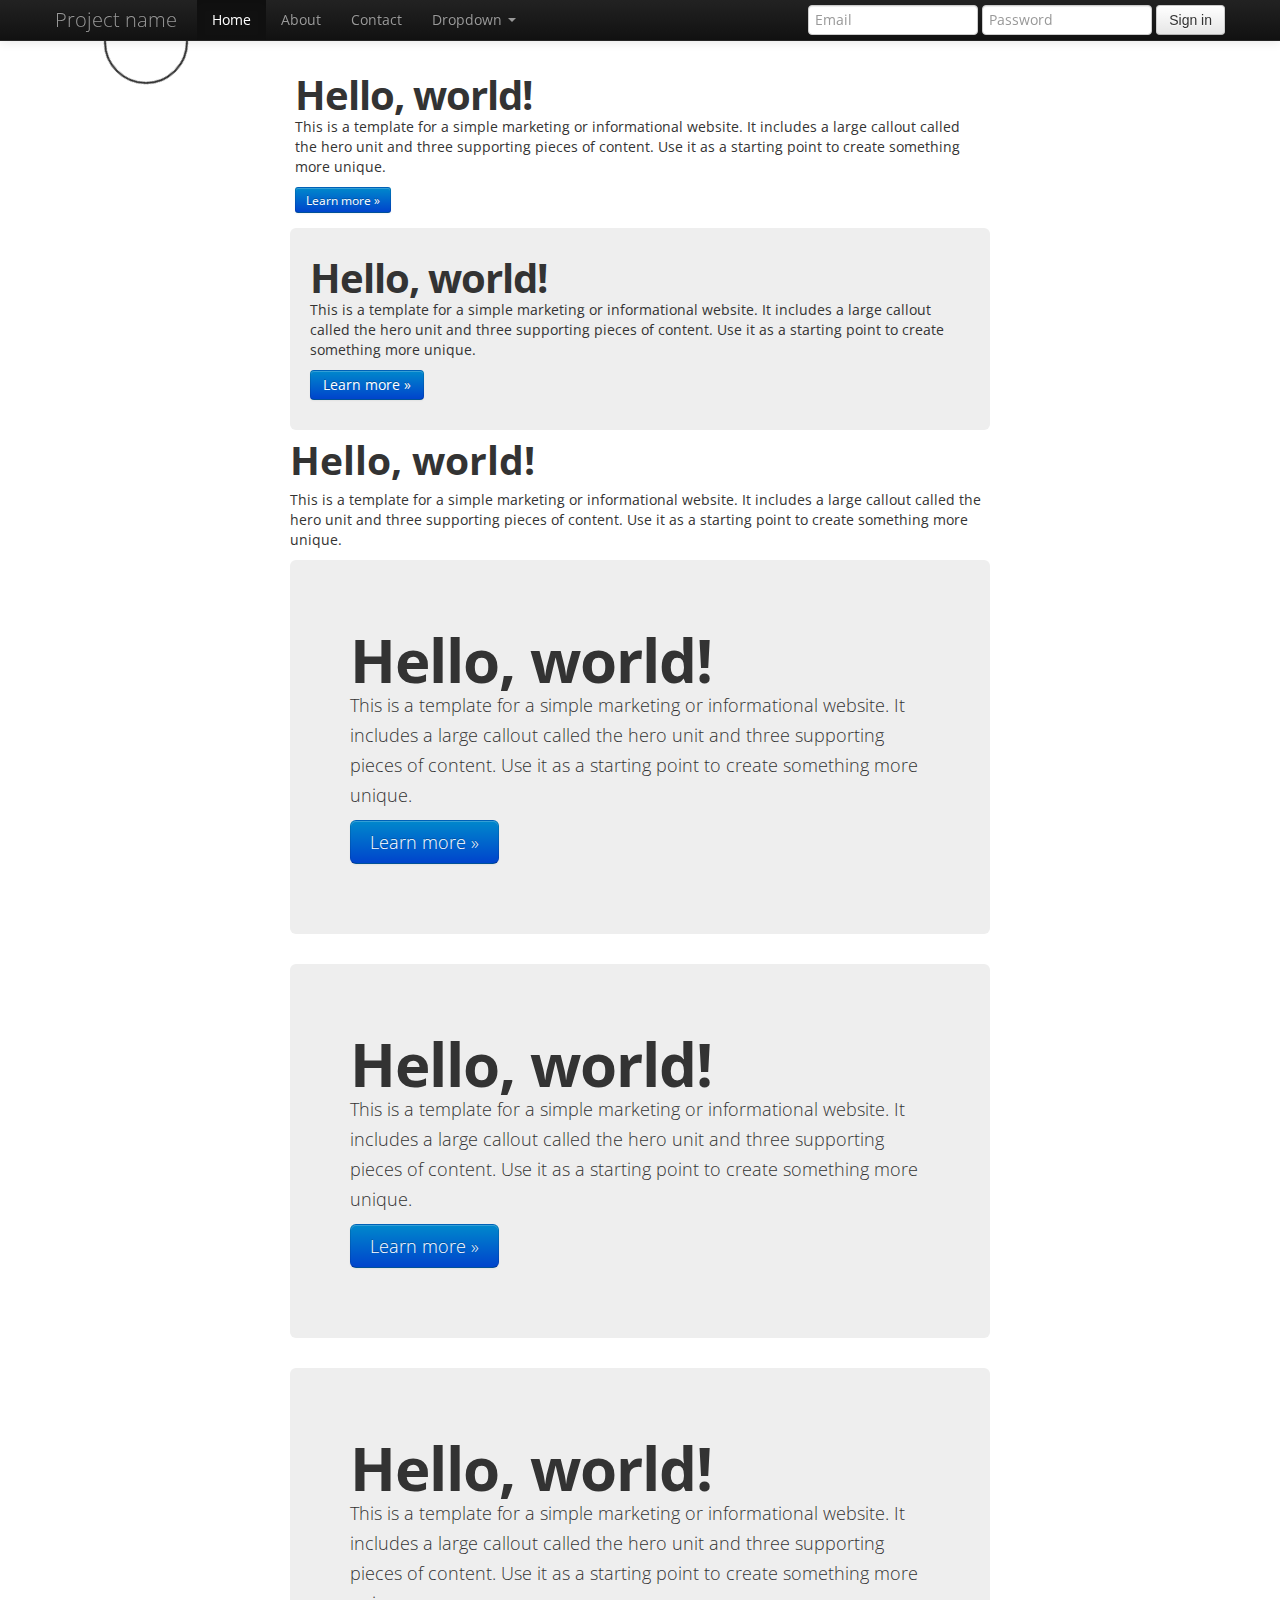
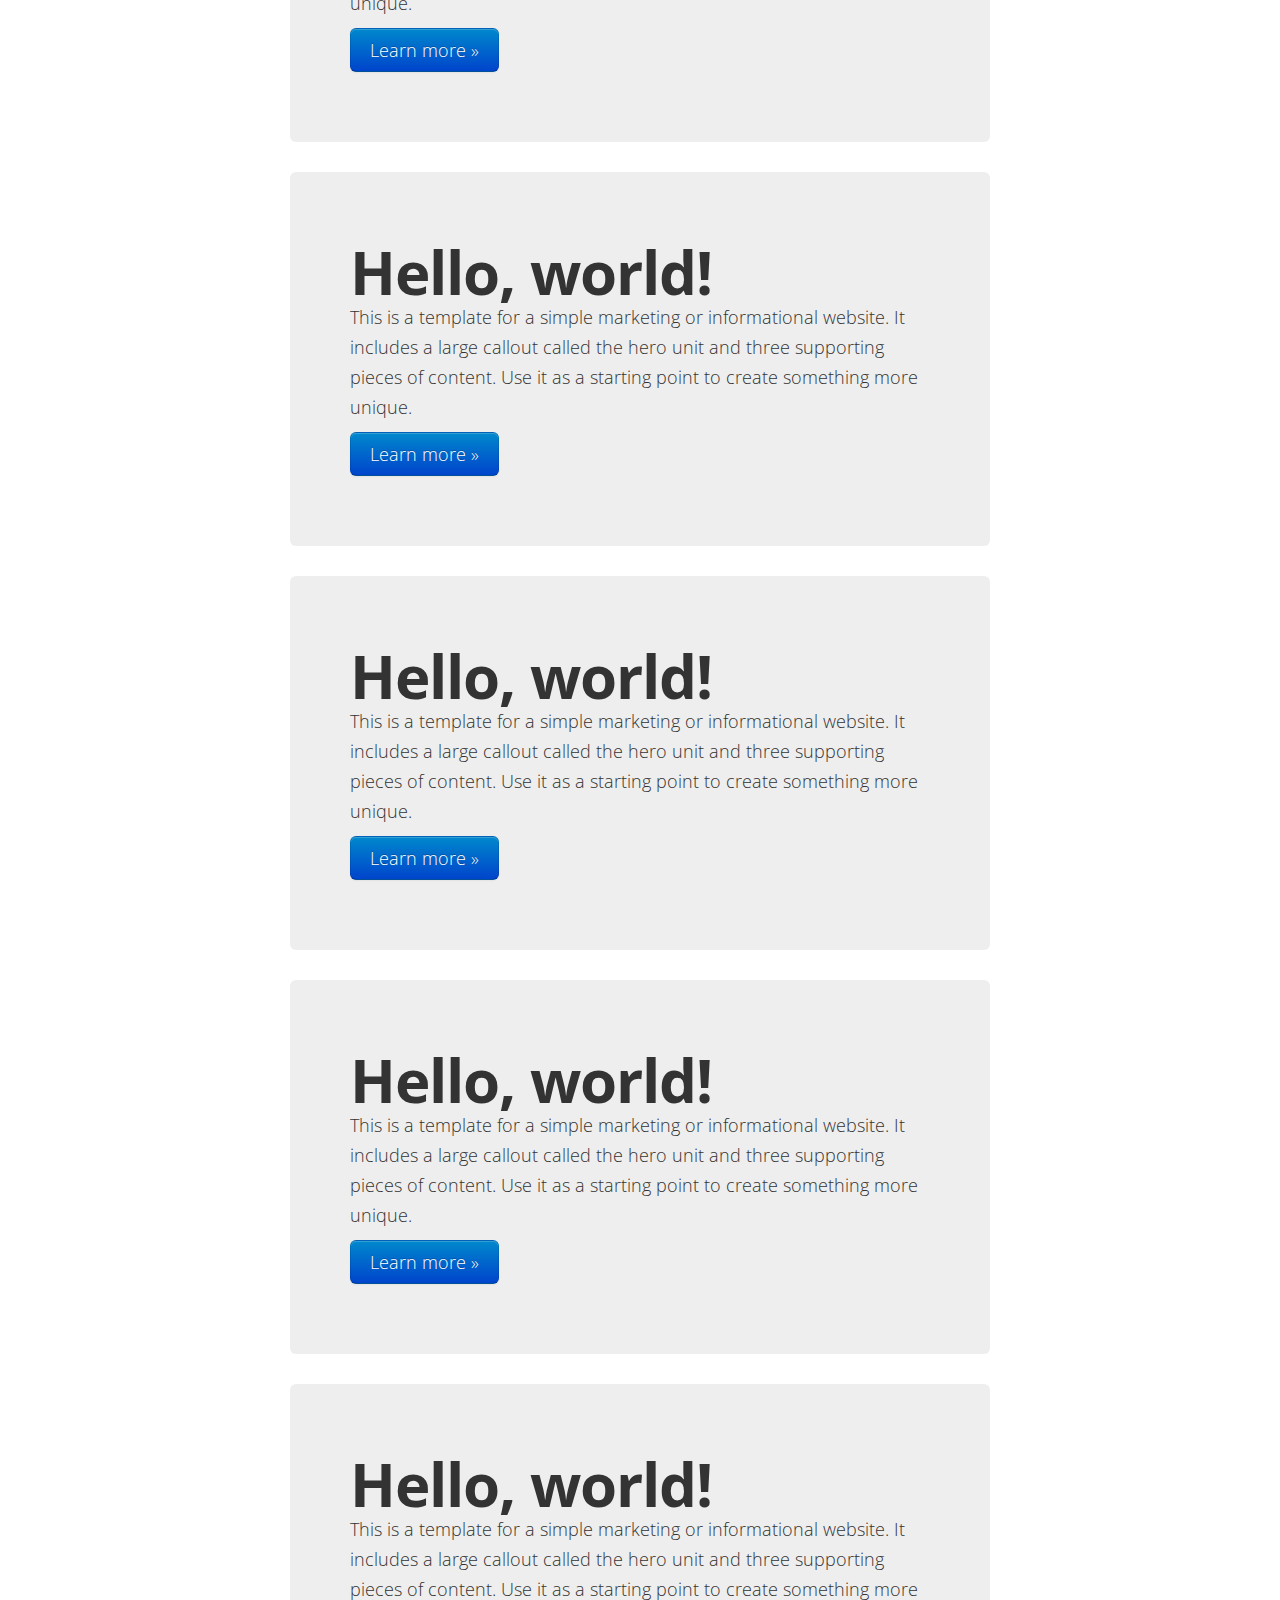
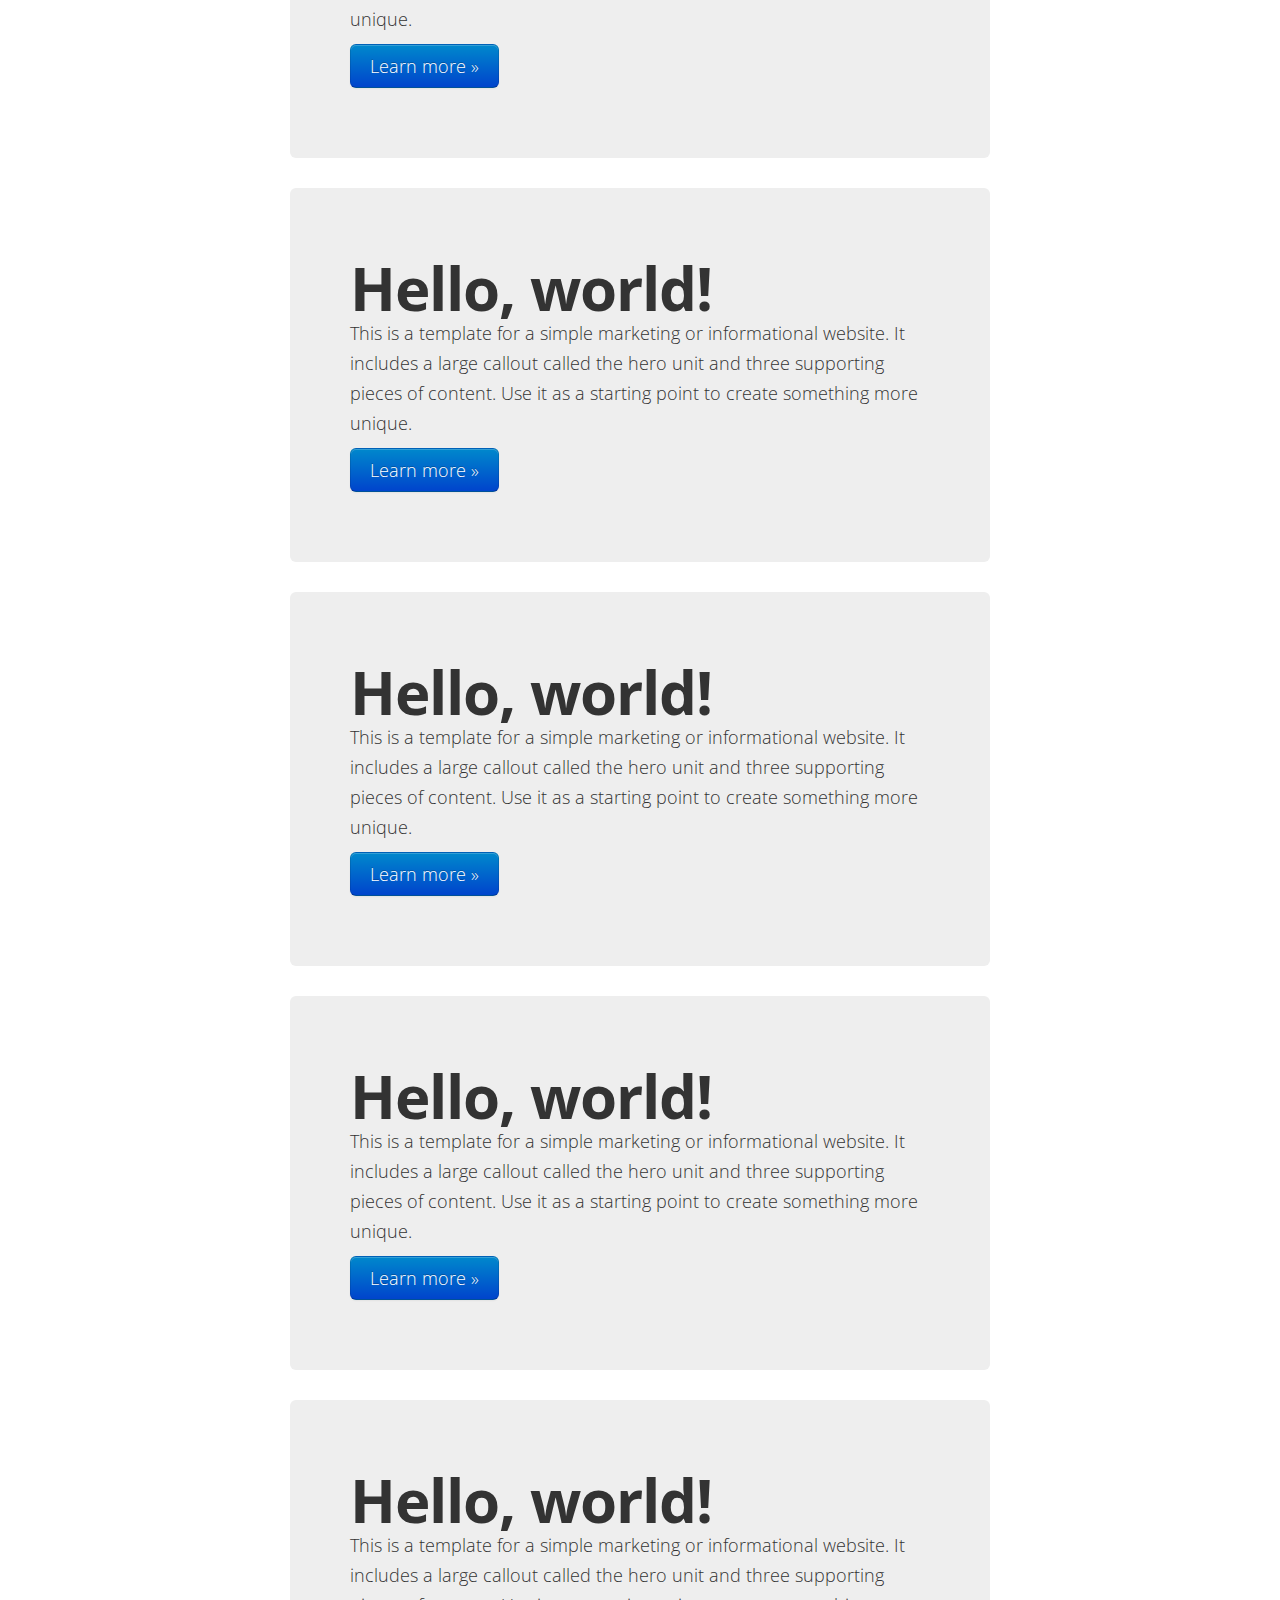
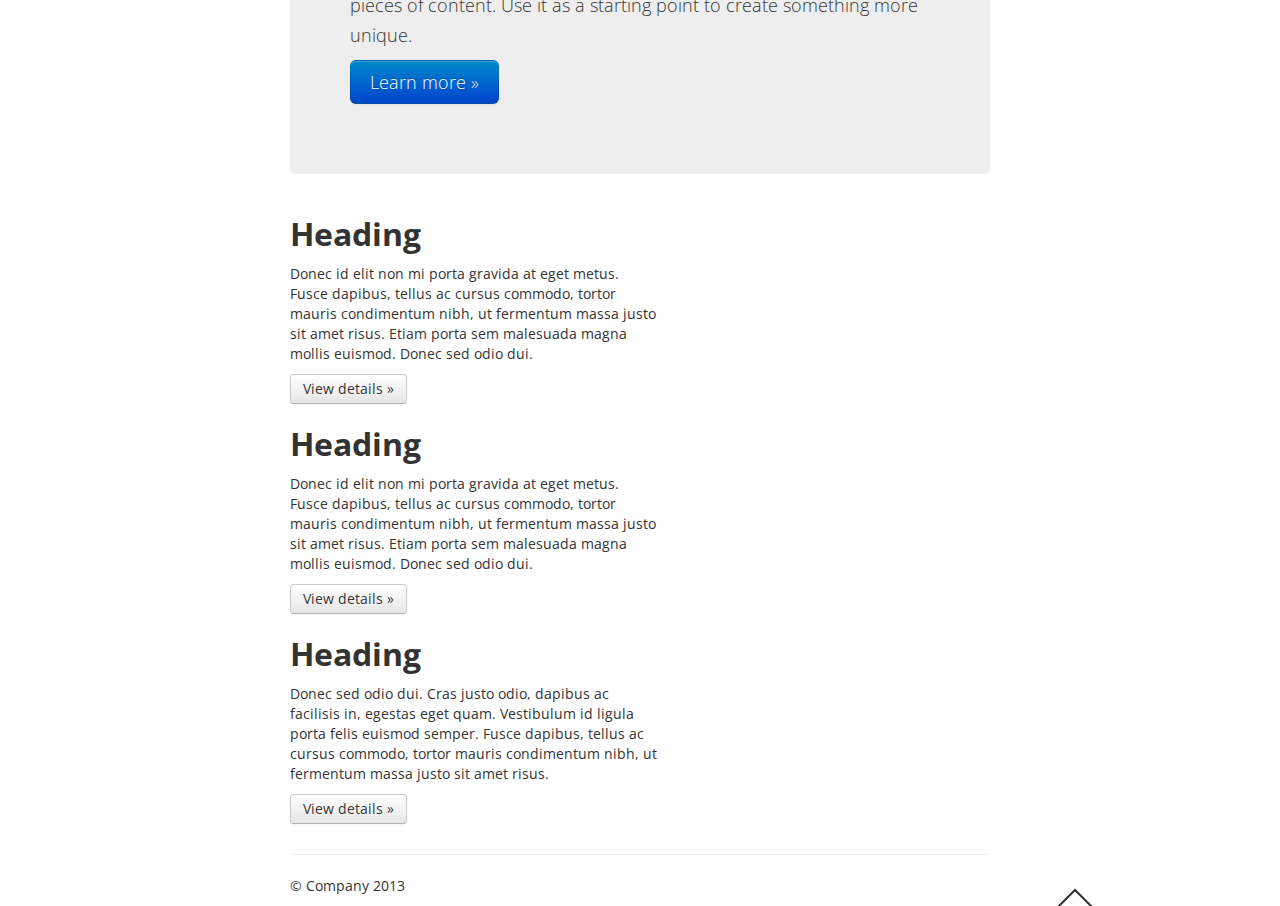
==== index.html @ e36809e6 "Neuer Style" ====
<!DOCTYPE html>
<html lang="de">
  <head>
    <meta charset="utf-8">
    <title>Bootstrap, from Twitter</title>
    <meta name="viewport" content="width=device-width, initial-scale=1.0">
    <meta name="description" content="">
    <meta name="author" content="">

    <!-- Le styles -->
    <link href="css/bootstrap.css" rel="stylesheet">
    <style type="text/css">
      body {
        padding-top: 60px;
        padding-bottom: 40px;
      }
    </style>
    <link href="css/bootstrap-responsive.css" rel="stylesheet">
    <link href="css/style.css" rel="stylesheet">

    <!-- HTML5 shim, for IE6-8 support of HTML5 elements -->
    <!--[if lt IE 9]>
      <script src="js/html5shiv.js"></script>
    <![endif]-->

    <!-- Fav and touch icons -->
    <link rel="apple-touch-icon-precomposed" sizes="144x144" href="ico/apple-touch-icon-144-precomposed.png">
    <link rel="apple-touch-icon-precomposed" sizes="114x114" href="ico/apple-touch-icon-114-precomposed.png">
    <link rel="apple-touch-icon-precomposed" sizes="72x72" href="ico/apple-touch-icon-72-precomposed.png">
    <link rel="apple-touch-icon-precomposed" href="ico/apple-touch-icon-57-precomposed.png">
    <link rel="shortcut icon" href="ico/favicon.png">
  </head>

  <body>

    <div class="navbar navbar-inverse navbar-fixed-top">
      <div class="navbar-inner">
        <div class="container">
          <button type="button" class="btn btn-navbar" data-toggle="collapse" data-target=".nav-collapse">
            <span class="icon-bar"></span>
            <span class="icon-bar"></span>
            <span class="icon-bar"></span>
          </button>
          <a class="brand" href="#">Project name</a>
          <div class="nav-collapse collapse">
            <ul class="nav">
              <li class="active"><a href="#">Home</a></li>
              <li><a href="#about">About</a></li>
              <li><a href="#contact">Contact</a></li>
              <li class="dropdown">
                <a href="#" class="dropdown-toggle" data-toggle="dropdown">Dropdown <b class="caret"></b></a>
                <ul class="dropdown-menu">
                  <li><a href="#">Action</a></li>
                  <li><a href="#">Another action</a></li>
                  <li><a href="#">Something else here</a></li>
                  <li class="divider"></li>
                  <li class="nav-header">Nav header</li>
                  <li><a href="#">Separated link</a></li>
                  <li><a href="#">One more separated link</a></li>
                </ul>
              </li>
            </ul>
            <form class="navbar-form pull-right">
              <input class="span2" type="text" placeholder="Email">
              <input class="span2" type="password" placeholder="Password">
              <button type="submit" class="btn">Sign in</button>
            </form>
          </div><!--/.nav-collapse -->
        </div>
      </div>
    </div>

    <div class="container" id="container">

      <!-- Main hero unit for a primary marketing message or call to action -->
      <div class="protago-main1">
        <h1>Hello, world!</h1>
        <p>This is a template for a simple marketing or informational website. It includes a large callout called the hero unit and three supporting pieces of content. Use it as a starting point to create something more unique.</p>
        <p><a href="#" class="btn btn-primary btn-small">Learn more &raquo;</a></p>
      </div>
      <div class="protago-main2">
        <h1>Hello, world!</h1>
        <p>This is a template for a simple marketing or informational website. It includes a large callout called the hero unit and three supporting pieces of content. Use it as a starting point to create something more unique.</p>
        <p><a href="#" class="btn btn-primary btn-smalöl">Learn more &raquo;</a></p>
      </div>
      <div class="protago-main3">
        <h1>Hello, world!</h1>
        <p>This is a template for a simple marketing or informational website. It includes a large callout called the hero unit and three supporting pieces of content. Use it as a starting point to create something more unique.</p>
      </div>
      <div class="hero-unit">
        <h1>Hello, world!</h1>
        <p>This is a template for a simple marketing or informational website. It includes a large callout called the hero unit and three supporting pieces of content. Use it as a starting point to create something more unique.</p>
        <p><a href="#" class="btn btn-primary btn-large">Learn more &raquo;</a></p>
      </div>
      <div class="hero-unit">
        <h1>Hello, world!</h1>
        <p>This is a template for a simple marketing or informational website. It includes a large callout called the hero unit and three supporting pieces of content. Use it as a starting point to create something more unique.</p>
        <p><a href="#" class="btn btn-primary btn-large">Learn more &raquo;</a></p>
      </div>
      <div class="hero-unit">
        <h1>Hello, world!</h1>
        <p>This is a template for a simple marketing or informational website. It includes a large callout called the hero unit and three supporting pieces of content. Use it as a starting point to create something more unique.</p>
        <p><a href="#" class="btn btn-primary btn-large">Learn more &raquo;</a></p>
      </div>
      <div class="hero-unit">
        <h1>Hello, world!</h1>
        <p>This is a template for a simple marketing or informational website. It includes a large callout called the hero unit and three supporting pieces of content. Use it as a starting point to create something more unique.</p>
        <p><a href="#" class="btn btn-primary btn-large">Learn more &raquo;</a></p>
      </div>
      <div class="hero-unit">
        <h1>Hello, world!</h1>
        <p>This is a template for a simple marketing or informational website. It includes a large callout called the hero unit and three supporting pieces of content. Use it as a starting point to create something more unique.</p>
        <p><a href="#" class="btn btn-primary btn-large">Learn more &raquo;</a></p>
      </div>
      <div class="hero-unit">
        <h1>Hello, world!</h1>
        <p>This is a template for a simple marketing or informational website. It includes a large callout called the hero unit and three supporting pieces of content. Use it as a starting point to create something more unique.</p>
        <p><a href="#" class="btn btn-primary btn-large">Learn more &raquo;</a></p>
      </div>
      <div class="hero-unit">
        <h1>Hello, world!</h1>
        <p>This is a template for a simple marketing or informational website. It includes a large callout called the hero unit and three supporting pieces of content. Use it as a starting point to create something more unique.</p>
        <p><a href="#" class="btn btn-primary btn-large">Learn more &raquo;</a></p>
      </div>
      <div class="hero-unit">
        <h1>Hello, world!</h1>
        <p>This is a template for a simple marketing or informational website. It includes a large callout called the hero unit and three supporting pieces of content. Use it as a starting point to create something more unique.</p>
        <p><a href="#" class="btn btn-primary btn-large">Learn more &raquo;</a></p>
      </div>
      <div class="hero-unit">
        <h1>Hello, world!</h1>
        <p>This is a template for a simple marketing or informational website. It includes a large callout called the hero unit and three supporting pieces of content. Use it as a starting point to create something more unique.</p>
        <p><a href="#" class="btn btn-primary btn-large">Learn more &raquo;</a></p>
      </div>
      <div class="hero-unit">
        <h1>Hello, world!</h1>
        <p>This is a template for a simple marketing or informational website. It includes a large callout called the hero unit and three supporting pieces of content. Use it as a starting point to create something more unique.</p>
        <p><a href="#" class="btn btn-primary btn-large">Learn more &raquo;</a></p>
      </div>
      <div class="hero-unit">
        <h1>Hello, world!</h1>
        <p>This is a template for a simple marketing or informational website. It includes a large callout called the hero unit and three supporting pieces of content. Use it as a starting point to create something more unique.</p>
        <p><a href="#" class="btn btn-primary btn-large">Learn more &raquo;</a></p>
      </div>

      <!-- Example row of columns -->
      <div class="row">
        <div class="span4">
          <h2>Heading</h2>
          <p>Donec id elit non mi porta gravida at eget metus. Fusce dapibus, tellus ac cursus commodo, tortor mauris condimentum nibh, ut fermentum massa justo sit amet risus. Etiam porta sem malesuada magna mollis euismod. Donec sed odio dui. </p>
          <p><a class="btn" href="#">View details &raquo;</a></p>
        </div>
        <div class="span4">
          <h2>Heading</h2>
          <p>Donec id elit non mi porta gravida at eget metus. Fusce dapibus, tellus ac cursus commodo, tortor mauris condimentum nibh, ut fermentum massa justo sit amet risus. Etiam porta sem malesuada magna mollis euismod. Donec sed odio dui. </p>
          <p><a class="btn" href="#">View details &raquo;</a></p>
       </div>
        <div class="span4">
          <h2>Heading</h2>
          <p>Donec sed odio dui. Cras justo odio, dapibus ac facilisis in, egestas eget quam. Vestibulum id ligula porta felis euismod semper. Fusce dapibus, tellus ac cursus commodo, tortor mauris condimentum nibh, ut fermentum massa justo sit amet risus.</p>
          <p><a class="btn" href="#">View details &raquo;</a></p>
        </div>
      </div>

      <hr>

      <footer>
        <p>&copy; Company 2013</p>
      </footer>

    </div> <!-- /container -->

    <!-- Le javascript
    ================================================== -->
    <!-- Placed at the end of the document so the pages load faster -->
    <script src="js/jquery.1.9.1.min.js"></script>
    <script src="js/bootstrap.js"></script>
    <script src="js/jquery.scrolling-paralex.js"></script>
    <script src="js/main.js"></script>
  </body>
</html>
---- css/style.css ----
@import url(http://fonts.googleapis.com/css?family=Open+Sans);

body, h1, h2, h3, h4, h5, h6, p, input, textarea {
	font-family: 'Open Sans', "Helvetica Neue", Helvetica, Arial, sans-serif !important;;
}

body {
	height:5000px

}

.container {
	width:700px;
}

.paralex {
/*	-moz-transform-origin: 50% 50%;
-ms-transform-origin: 50% 50%;
-o-transform-origin: 50% 50%;
-webkit-transform-origin: 50% 50%;
transform-origin: 50% 50%;
*/	background:transparent;
	border:2px solid #2d2d2d;

	border-radius: 100px;
	-webkit-border-radius: 100px;
	-moz-border-radius: 100px;
	border-top-right-radius: 0;
	-webkit-border-top-right-radius: 0;
	-moz-border-radius-topright: 0;

	transform: rotate(-45deg);
	-webkit-transform: rotate(-45deg);
	-moz-transform: rotate(-45deg);
	-o-transform: rotate(-45deg);
	-ms-transform: rotate(-45deg);
}

/**************
* Style 1
*************/
.protago-main1 {
	background-color: transparent;;
	padding:5px;
}

.protago-main1 h1 {
	color: inherit;
	font-size: 40px;
	letter-spacing: -1px;
	line-height: 1;
	margin-bottom: 2px;
}

/**************
* Style 2
*************/
.protago-main2 {
 	background-color: #EEEEEE;
    border-radius: 6px 6px 6px 6px;
    padding:20px;
    margin-bottom: 10px
}

.protago-main2 h1 {
	color: inherit;
	font-size: 40px;
	letter-spacing: -1px;
	line-height: 1;
	margin-bottom: 2px;
}
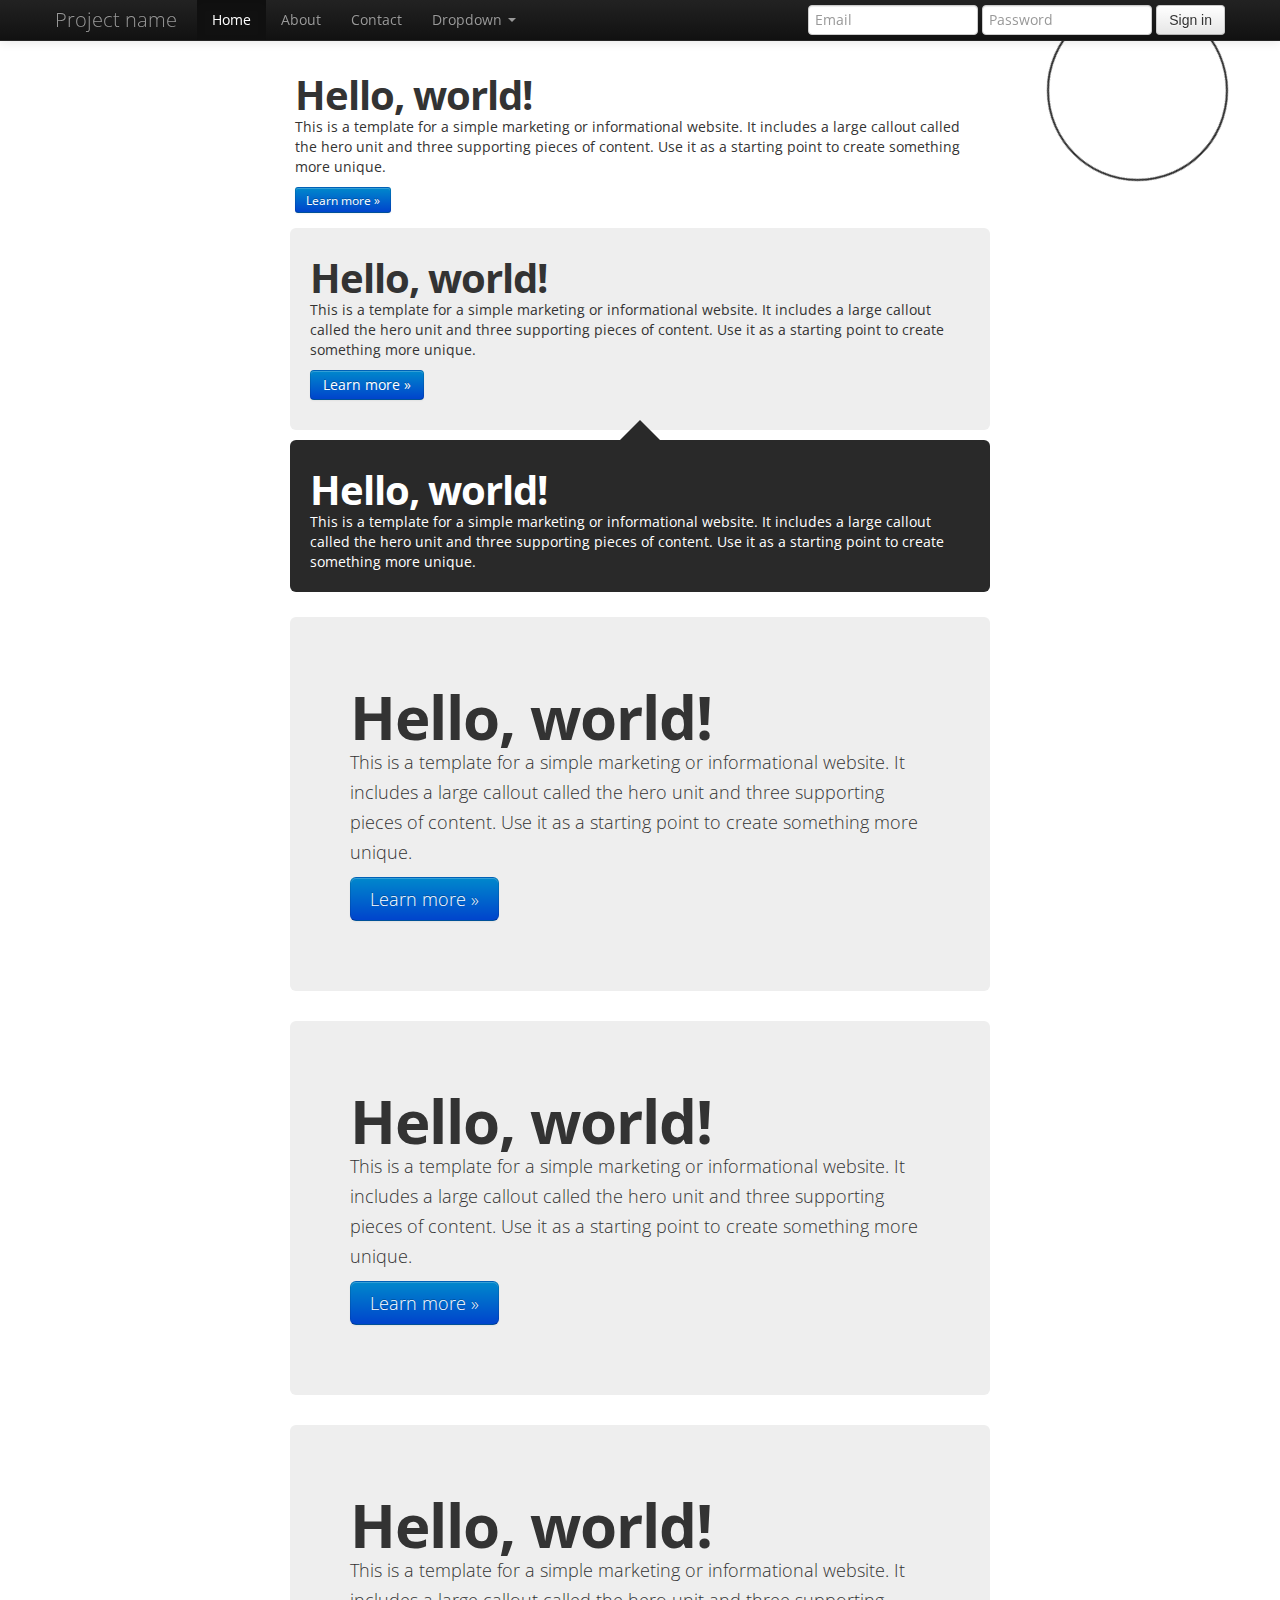
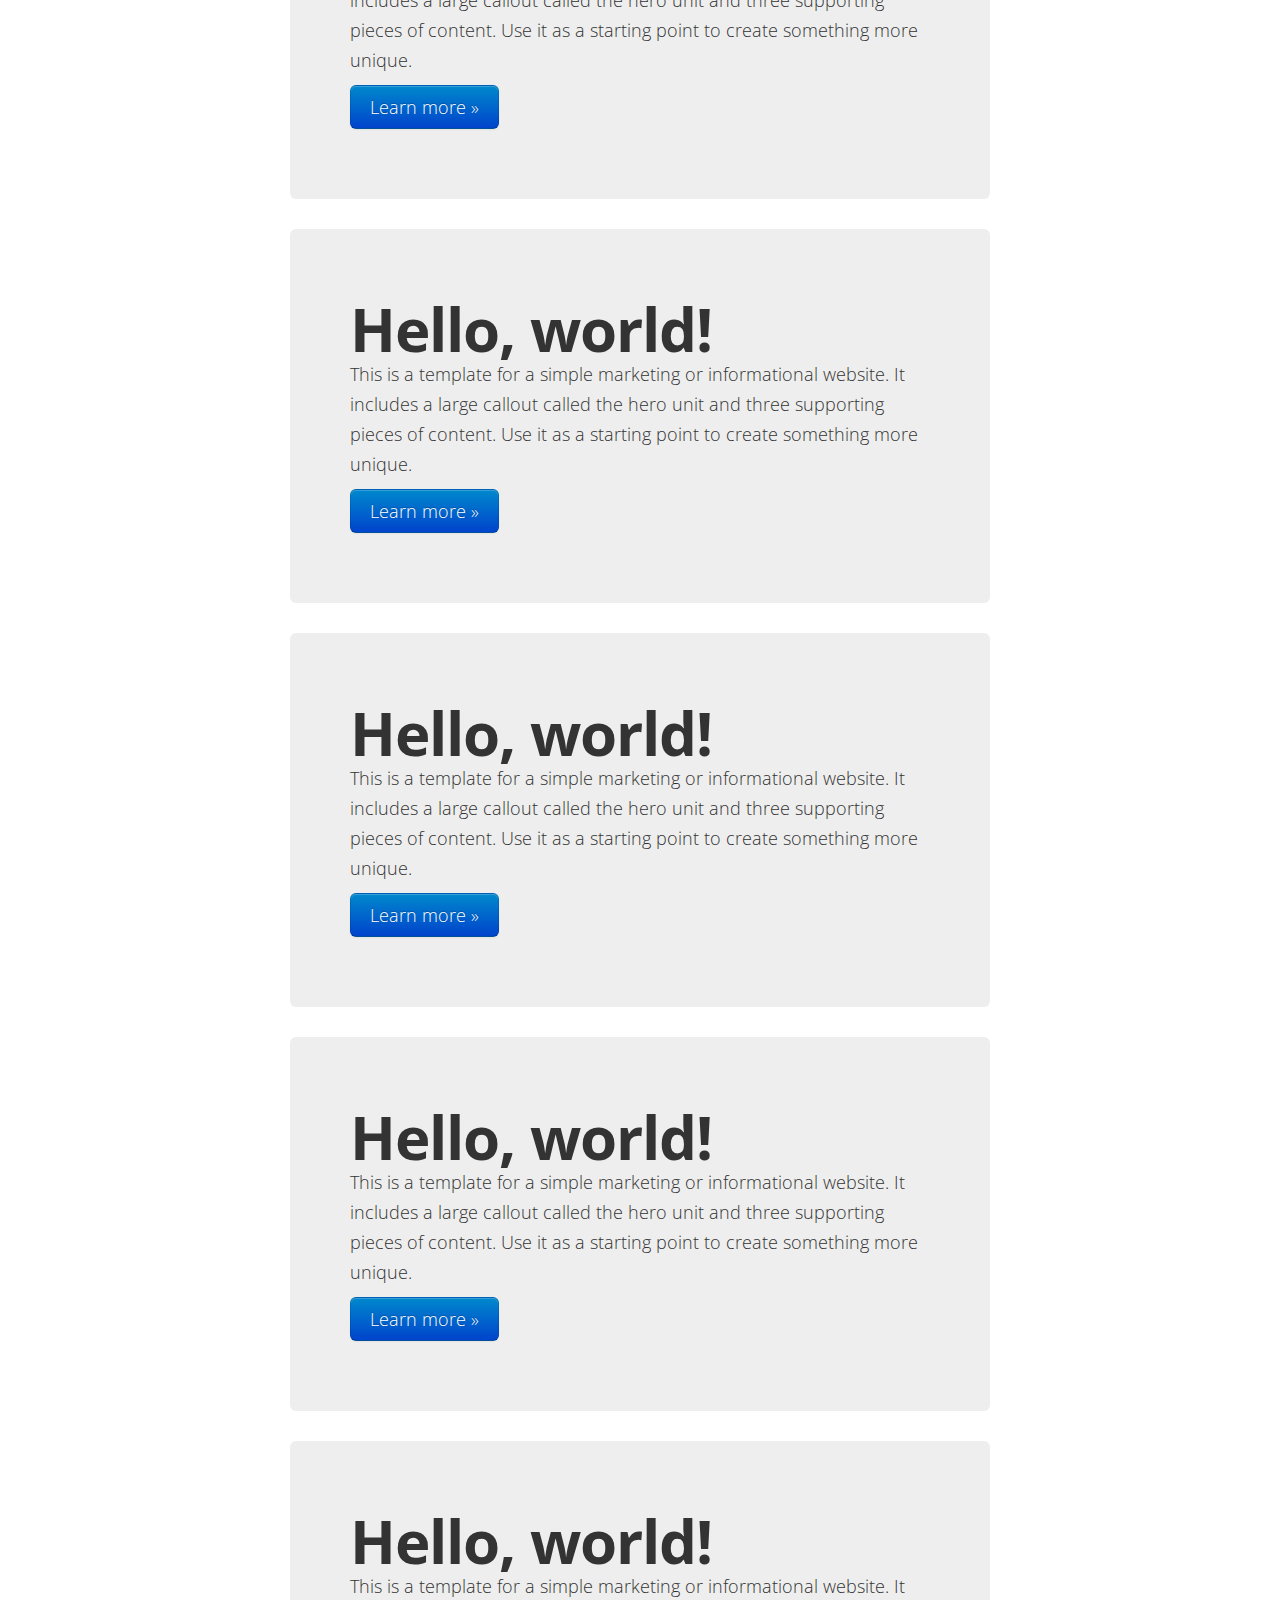
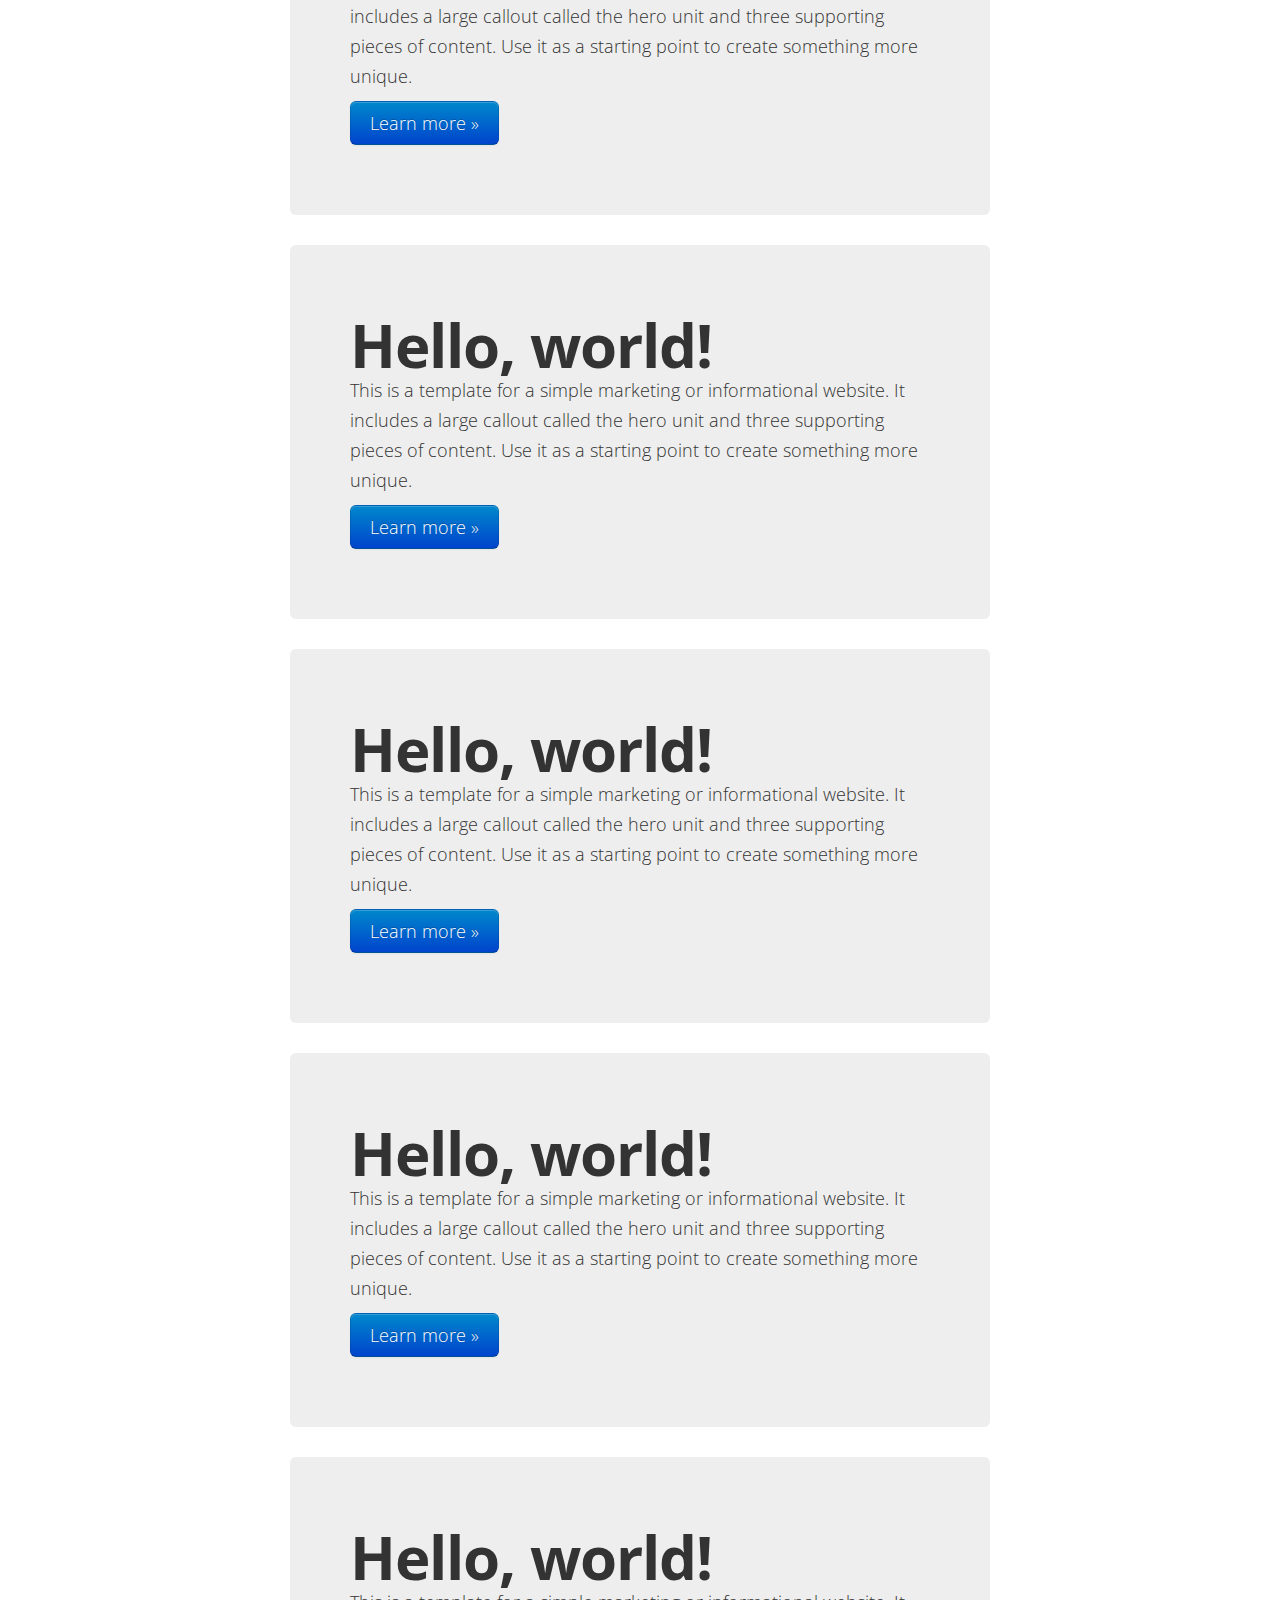
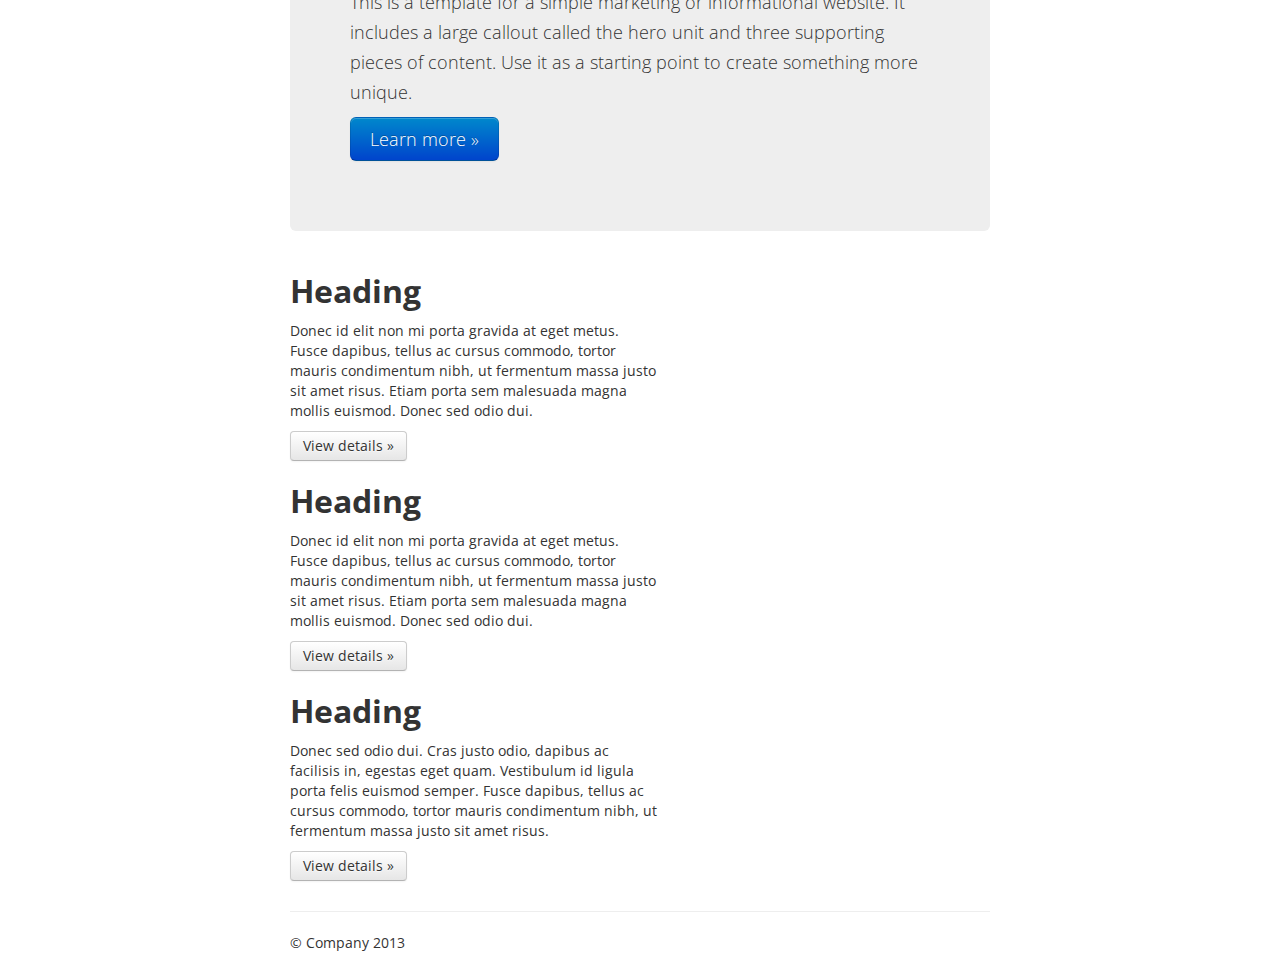
==== commit ab1b2a6d: "Merge branch 'master' of github.com:tobinski/protagonist" ====
--- a/index.html
+++ b/index.html
@@ -6,6 +6,7 @@
     <meta name="viewport" content="width=device-width, initial-scale=1.0">
     <meta name="description" content="">
     <meta name="author" content="">
+	
 
     <!-- Le styles -->
     <link href="css/bootstrap.css" rel="stylesheet">
--- a/css/style.css
+++ b/css/style.css
@@ -69,3 +69,48 @@
 	line-height: 1;
 	margin-bottom: 2px;
 }
+
+/**************
+* Style 3
+*************/
+.protago-main3 {
+    padding:20px;
+    padding-bottom:10px;
+    margin-bottom: 25px;
+    background: #292929;
+/*    background:radial-gradient(center,
+                            ellipse closest-side,
+                            yellow 0%,
+                            blue 25%,
+                            white 75%);
+
+    background-color:linear-gradiance #292929;
+
+*/ 	border-radius: 6px 6px 6px 6px;
+	position: relative;
+}
+
+.protago-main3:after
+{
+  content: '';
+  position: absolute;
+  width: 0;
+  height: 0;
+  border: 20px solid;
+  border-color:transparent;
+  border-bottom-color: #292929;
+  bottom: 100%;
+  left: 50%;
+  margin-left: -20px;
+}
+.protago-main3 {
+	color:#fff;
+}
+.protago-main3 h1 {
+	color: #fff;
+	font-size: 40px;
+	letter-spacing: -1px;
+	line-height: 1;
+	margin-bottom: 2px;
+}
+
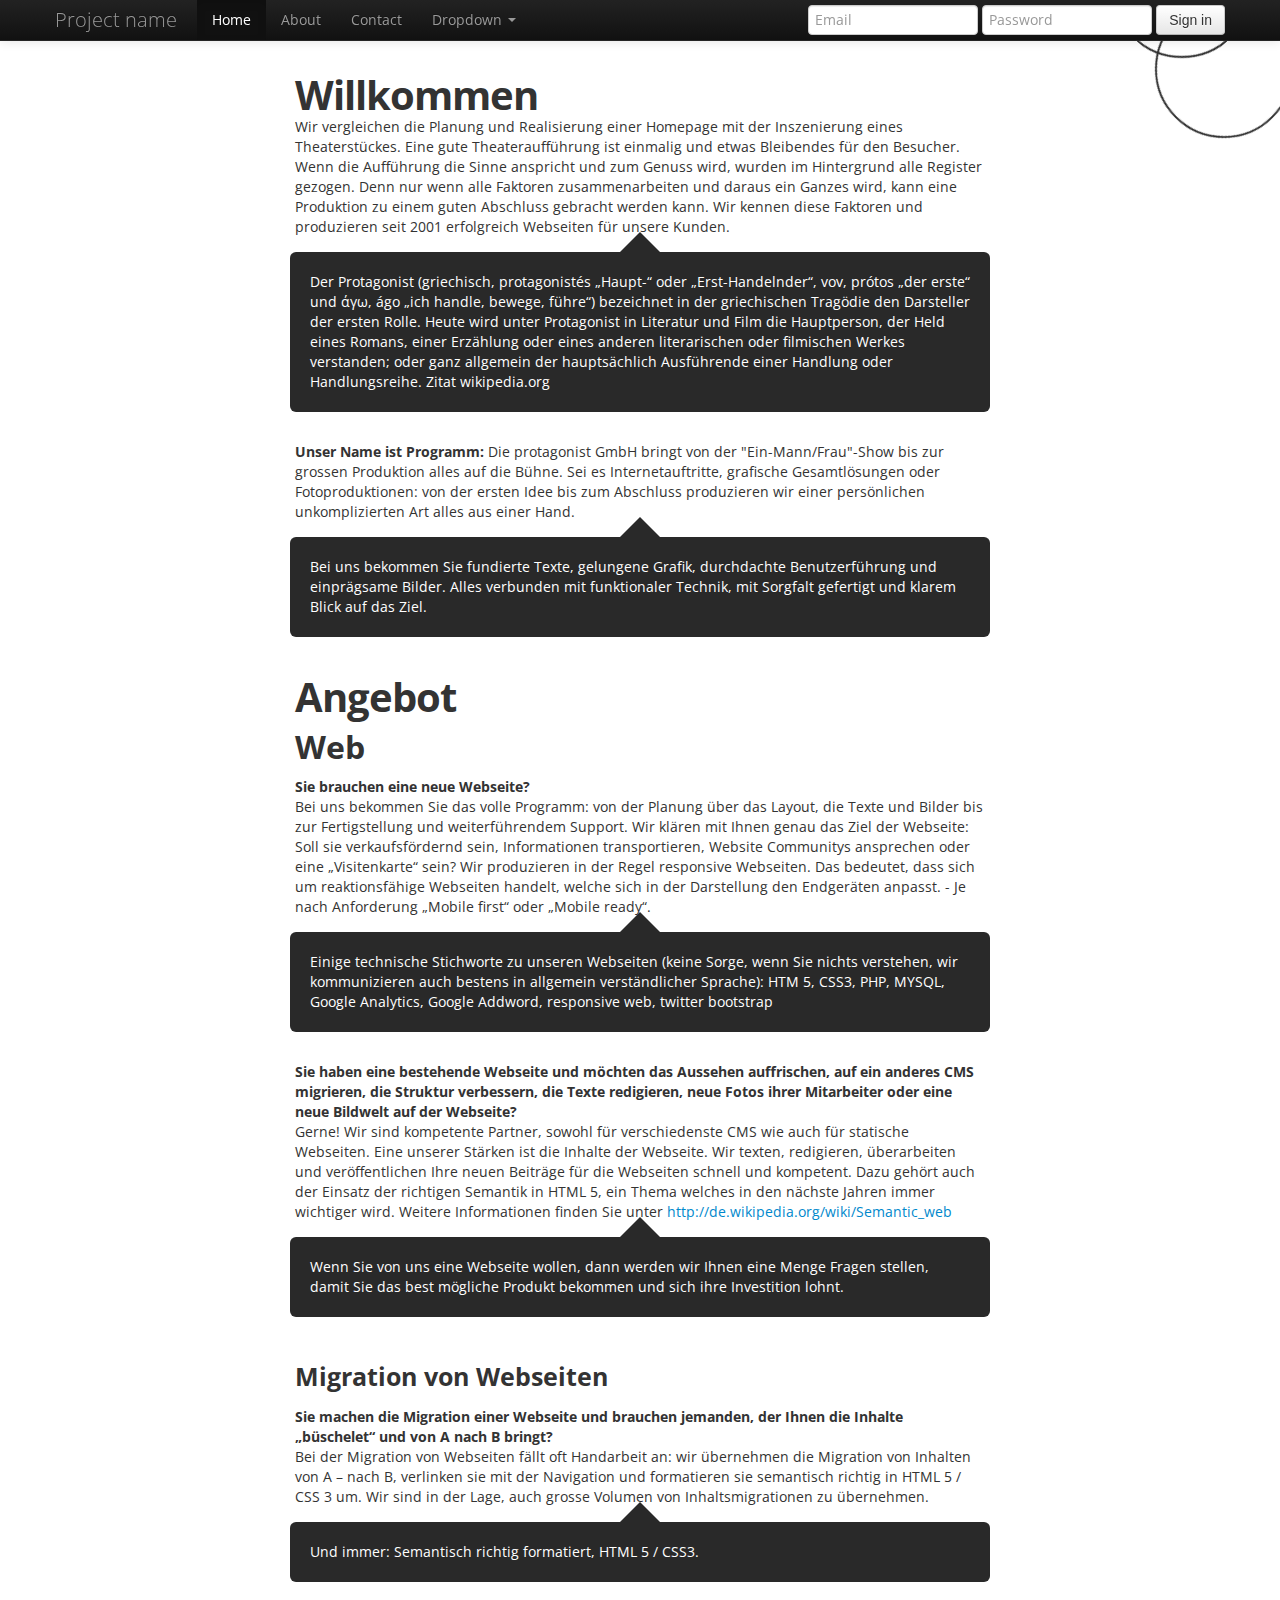
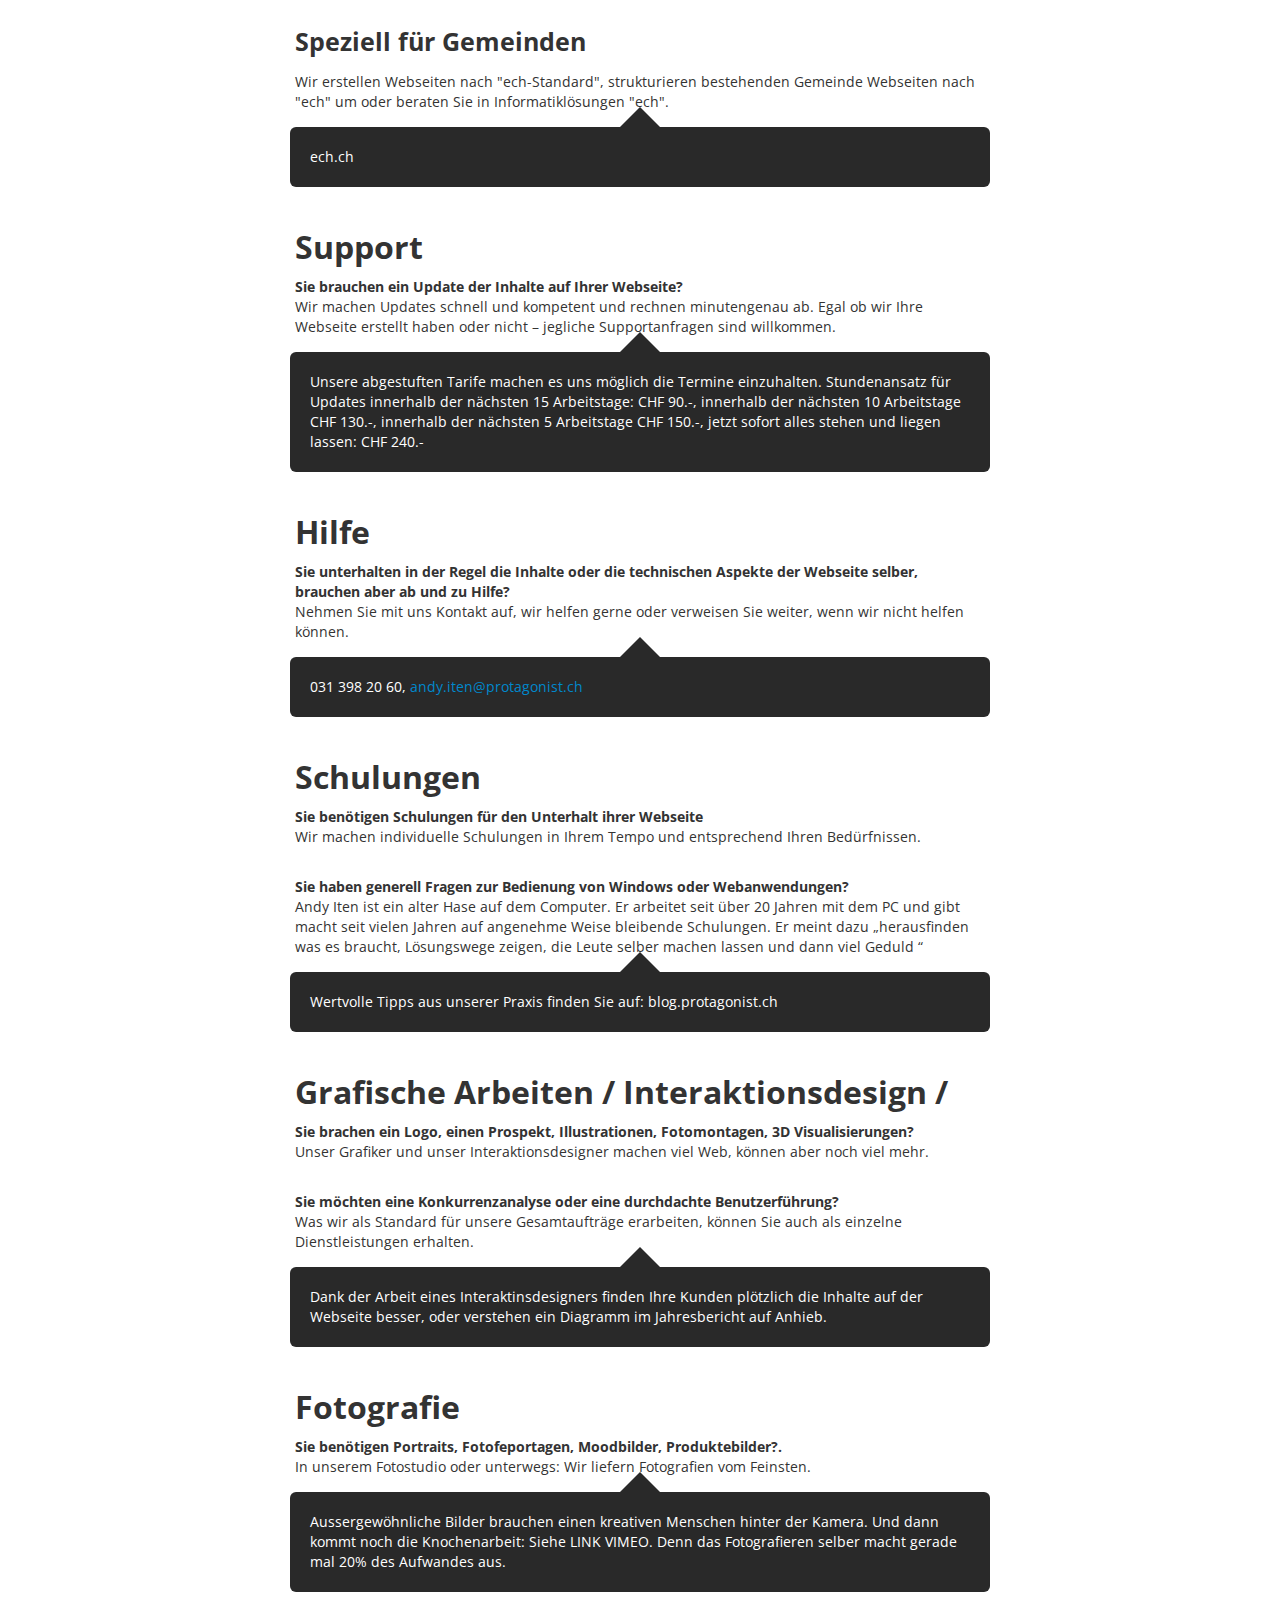
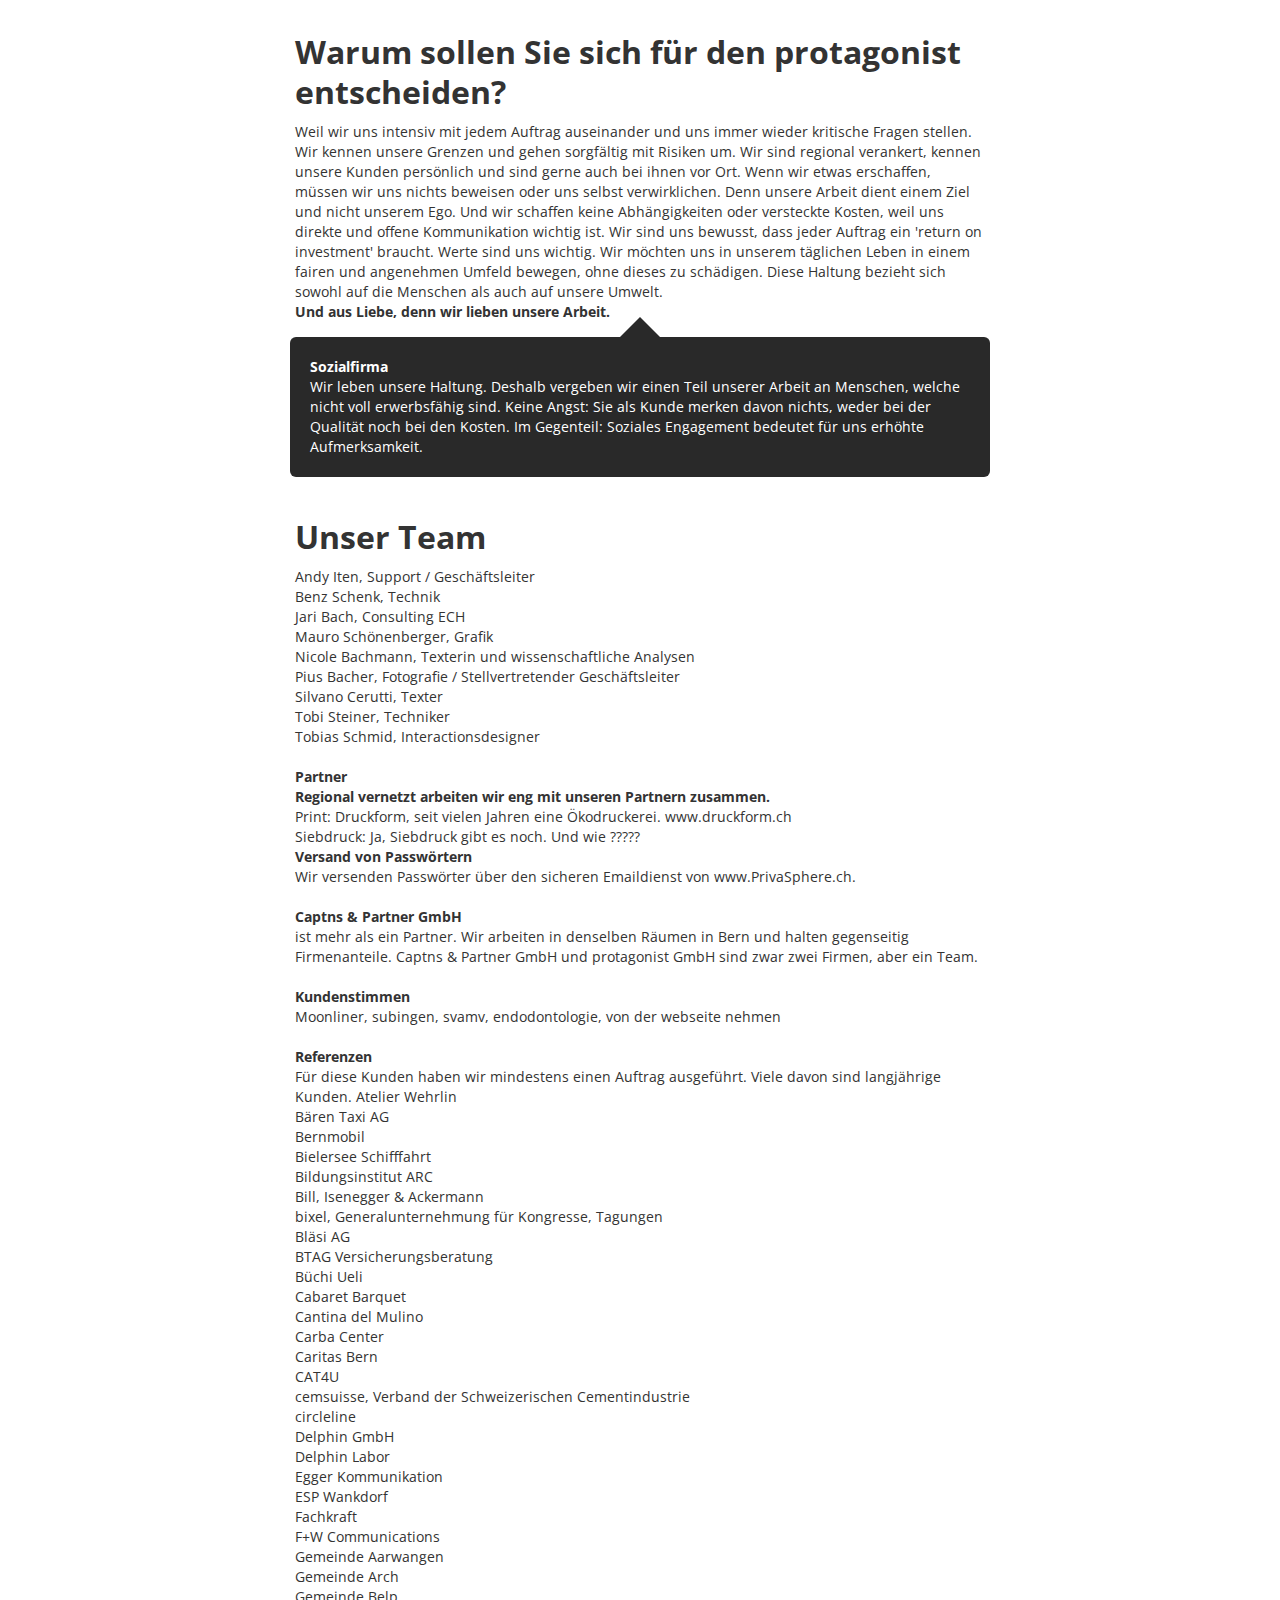
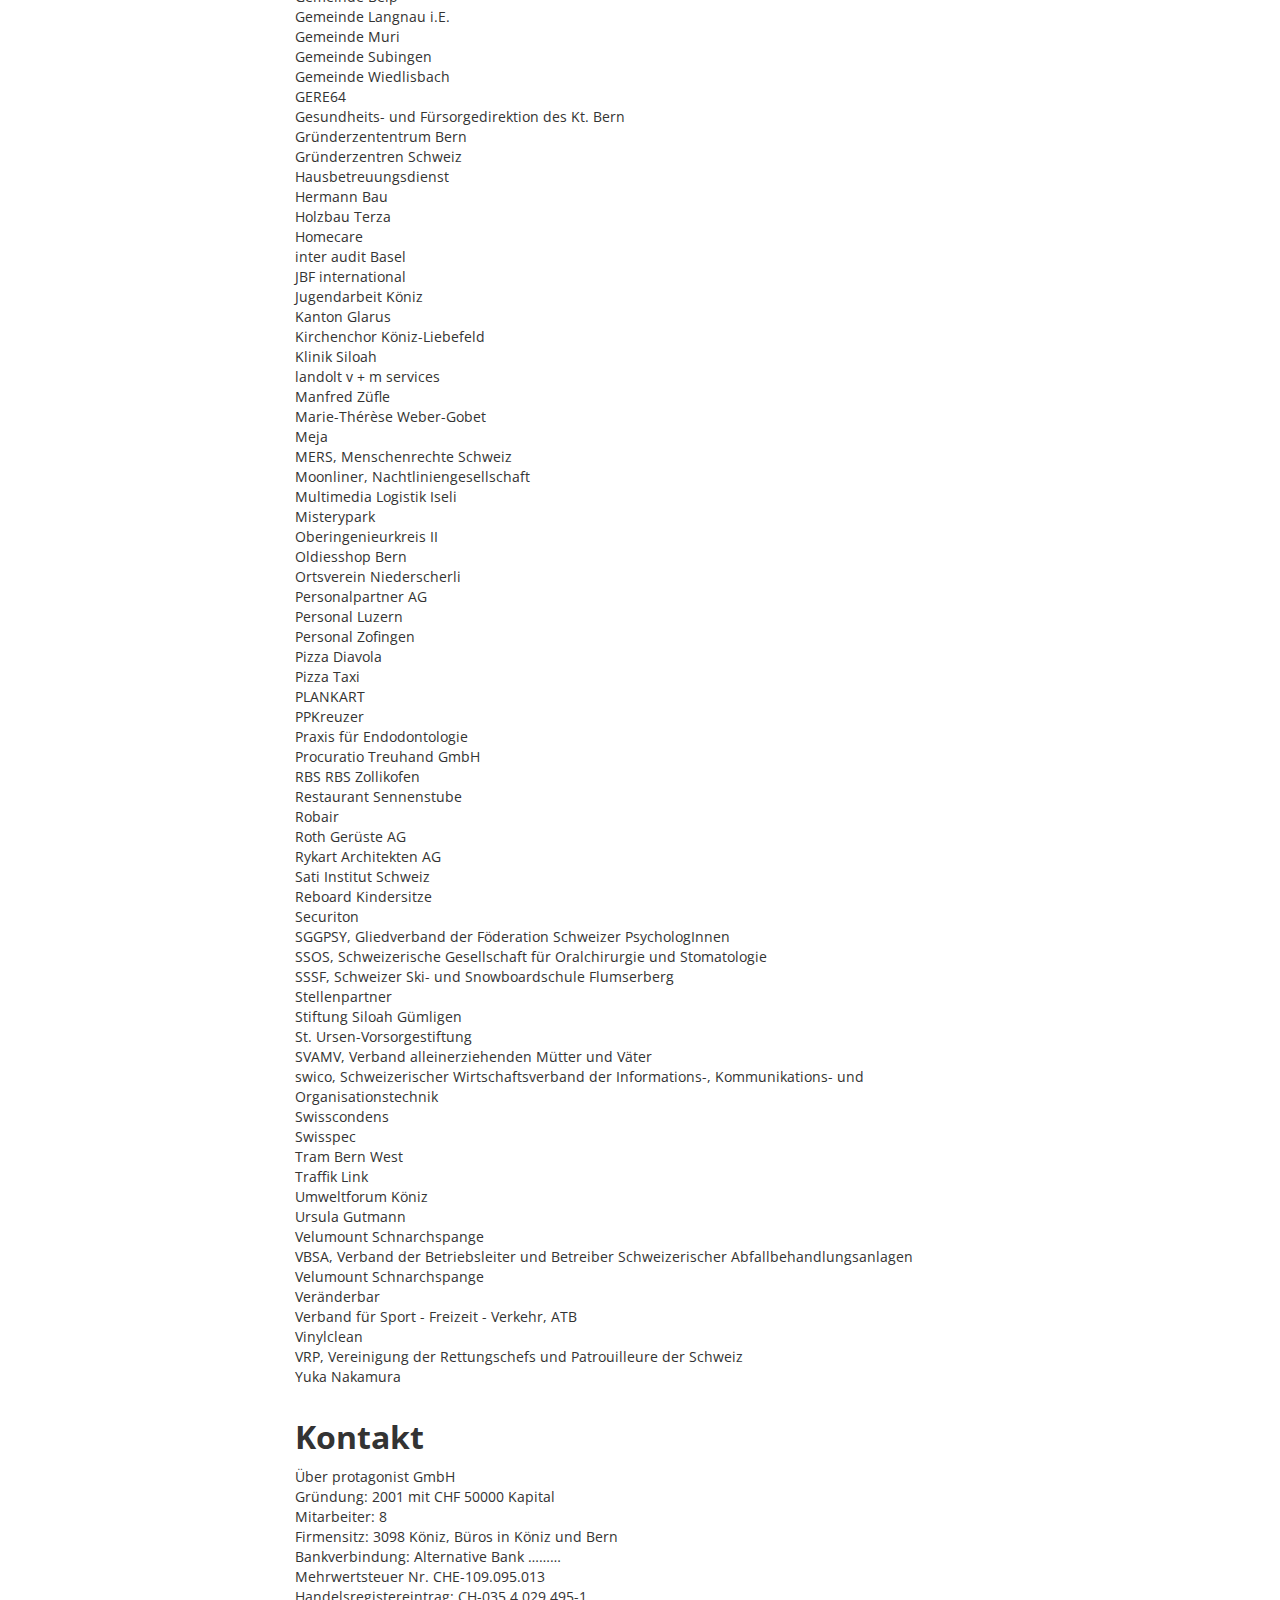
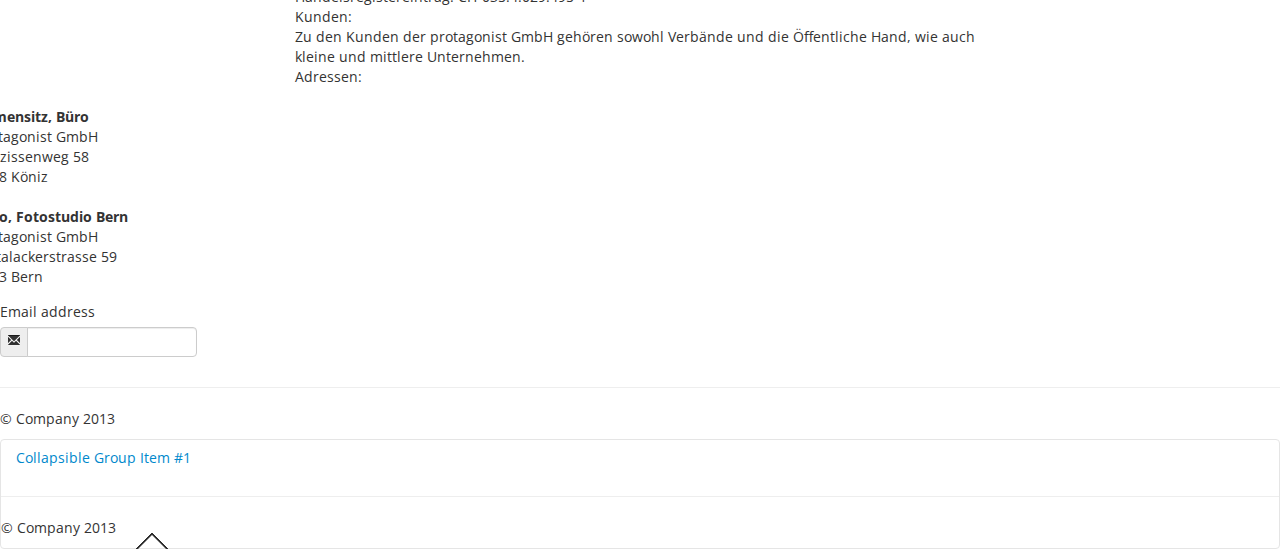
==== commit 7a191d18: "Texte hinzufügen" ====
--- a/index.html
+++ b/index.html
@@ -75,93 +75,337 @@
 
       <!-- Main hero unit for a primary marketing message or call to action -->
       <div class="protago-main1">
-        <h1>Hello, world!</h1>
-        <p>This is a template for a simple marketing or informational website. It includes a large callout called the hero unit and three supporting pieces of content. Use it as a starting point to create something more unique.</p>
-        <p><a href="#" class="btn btn-primary btn-small">Learn more &raquo;</a></p>
-      </div>
-      <div class="protago-main2">
-        <h1>Hello, world!</h1>
-        <p>This is a template for a simple marketing or informational website. It includes a large callout called the hero unit and three supporting pieces of content. Use it as a starting point to create something more unique.</p>
-        <p><a href="#" class="btn btn-primary btn-smalöl">Learn more &raquo;</a></p>
+        <h1>Willkommen</h1>
+        <p>Wir vergleichen die Planung und Realisierung einer Homepage mit der Inszenierung eines Theaterstückes. 
+			Eine gute Theateraufführung ist einmalig und etwas Bleibendes für den Besucher. Wenn die Aufführung die Sinne anspricht und zum Genuss wird, wurden im Hintergrund alle Register gezogen. Denn nur wenn alle Faktoren zusammenarbeiten und daraus ein Ganzes wird, kann eine Produktion zu einem guten Abschluss gebracht werden kann. Wir kennen diese Faktoren und produzieren seit 2001 erfolgreich Webseiten für unsere Kunden. 
+	</p>
+        
       </div>
       <div class="protago-main3">
-        <h1>Hello, world!</h1>
-        <p>This is a template for a simple marketing or informational website. It includes a large callout called the hero unit and three supporting pieces of content. Use it as a starting point to create something more unique.</p>
+                <p>Der Protagonist (griechisch, protagonistés „Haupt-“ oder „Erst-Handelnder“, vov, prótos „der erste“ und άγω, ágo „ich handle, bewege, führe“) bezeichnet in der griechischen Tragödie den Darsteller der ersten Rolle. 
+Heute wird unter Protagonist in Literatur und Film die Hauptperson, der Held eines Romans, einer Erzählung oder eines anderen literarischen oder filmischen Werkes verstanden; oder ganz allgemein der hauptsächlich Ausführende einer Handlung oder Handlungsreihe.
+Zitat wikipedia.org
+	</p>
+        
       </div>
-      <div class="hero-unit">
-        <h1>Hello, world!</h1>
-        <p>This is a template for a simple marketing or informational website. It includes a large callout called the hero unit and three supporting pieces of content. Use it as a starting point to create something more unique.</p>
-        <p><a href="#" class="btn btn-primary btn-large">Learn more &raquo;</a></p>
-      </div>
-      <div class="hero-unit">
-        <h1>Hello, world!</h1>
-        <p>This is a template for a simple marketing or informational website. It includes a large callout called the hero unit and three supporting pieces of content. Use it as a starting point to create something more unique.</p>
-        <p><a href="#" class="btn btn-primary btn-large">Learn more &raquo;</a></p>
-      </div>
-      <div class="hero-unit">
-        <h1>Hello, world!</h1>
-        <p>This is a template for a simple marketing or informational website. It includes a large callout called the hero unit and three supporting pieces of content. Use it as a starting point to create something more unique.</p>
-        <p><a href="#" class="btn btn-primary btn-large">Learn more &raquo;</a></p>
-      </div>
-      <div class="hero-unit">
-        <h1>Hello, world!</h1>
-        <p>This is a template for a simple marketing or informational website. It includes a large callout called the hero unit and three supporting pieces of content. Use it as a starting point to create something more unique.</p>
-        <p><a href="#" class="btn btn-primary btn-large">Learn more &raquo;</a></p>
-      </div>
-      <div class="hero-unit">
-        <h1>Hello, world!</h1>
-        <p>This is a template for a simple marketing or informational website. It includes a large callout called the hero unit and three supporting pieces of content. Use it as a starting point to create something more unique.</p>
-        <p><a href="#" class="btn btn-primary btn-large">Learn more &raquo;</a></p>
-      </div>
-      <div class="hero-unit">
-        <h1>Hello, world!</h1>
-        <p>This is a template for a simple marketing or informational website. It includes a large callout called the hero unit and three supporting pieces of content. Use it as a starting point to create something more unique.</p>
-        <p><a href="#" class="btn btn-primary btn-large">Learn more &raquo;</a></p>
-      </div>
-      <div class="hero-unit">
-        <h1>Hello, world!</h1>
-        <p>This is a template for a simple marketing or informational website. It includes a large callout called the hero unit and three supporting pieces of content. Use it as a starting point to create something more unique.</p>
-        <p><a href="#" class="btn btn-primary btn-large">Learn more &raquo;</a></p>
-      </div>
-      <div class="hero-unit">
-        <h1>Hello, world!</h1>
-        <p>This is a template for a simple marketing or informational website. It includes a large callout called the hero unit and three supporting pieces of content. Use it as a starting point to create something more unique.</p>
-        <p><a href="#" class="btn btn-primary btn-large">Learn more &raquo;</a></p>
-      </div>
-      <div class="hero-unit">
-        <h1>Hello, world!</h1>
-        <p>This is a template for a simple marketing or informational website. It includes a large callout called the hero unit and three supporting pieces of content. Use it as a starting point to create something more unique.</p>
-        <p><a href="#" class="btn btn-primary btn-large">Learn more &raquo;</a></p>
-      </div>
-      <div class="hero-unit">
-        <h1>Hello, world!</h1>
-        <p>This is a template for a simple marketing or informational website. It includes a large callout called the hero unit and three supporting pieces of content. Use it as a starting point to create something more unique.</p>
-        <p><a href="#" class="btn btn-primary btn-large">Learn more &raquo;</a></p>
-      </div>
-      <div class="hero-unit">
-        <h1>Hello, world!</h1>
-        <p>This is a template for a simple marketing or informational website. It includes a large callout called the hero unit and three supporting pieces of content. Use it as a starting point to create something more unique.</p>
-        <p><a href="#" class="btn btn-primary btn-large">Learn more &raquo;</a></p>
-      </div>
+      <div class="protago-main1">
+                <p><strong>Unser Name ist Programm:</strong> Die protagonist GmbH bringt von der "Ein-Mann/Frau"-Show bis zur grossen Produktion alles auf die Bühne. Sei es Internetauftritte, grafische Gesamtlösungen oder Fotoproduktionen: von der ersten Idee bis zum Abschluss produzieren wir einer persönlichen unkomplizierten Art alles aus einer Hand.</p>
+              </div>
+			  
+			  <div class="protago-main3">
+                <p>Bei uns bekommen Sie fundierte Texte, gelungene Grafik, durchdachte Benutzerführung und einprägsame Bilder. Alles verbunden mit funktionaler Technik, mit Sorgfalt gefertigt und klarem Blick auf das Ziel.</p>
+            </div>
+	  
+			  
+      <div class="protago-main1">
+	  <h1>Angebot</h1>
+	  <h2>Web</h2>	  
+                <p><strong>Sie brauchen eine neue Webseite?</strong><br />Bei uns bekommen Sie das volle Programm: von der Planung  über das Layout, die Texte und Bilder bis zur Fertigstellung und weiterführendem Support. Wir klären mit Ihnen genau das Ziel der Webseite: Soll sie verkaufsfördernd sein, Informationen transportieren, Website Communitys ansprechen oder eine „Visitenkarte“ sein?  Wir produzieren in der Regel responsive Webseiten. Das bedeutet, dass sich um reaktionsfähige Webseiten handelt,  welche sich  in der Darstellung  den Endgeräten anpasst. - Je nach Anforderung  „Mobile first“ oder „Mobile ready“. </p>
+              </div>
+			  
+      
+      <div class="protago-main3">
+                <p>Einige technische Stichworte zu unseren Webseiten (keine Sorge, wenn Sie nichts verstehen, wir kommunizieren auch bestens in allgemein verständlicher Sprache):  HTM 5, CSS3, PHP, MYSQL, Google Analytics, Google Addword, responsive web, twitter bootstrap</p>
+             </div>
+			 
+      <div class="protago-main1">
+        <p><strong>Sie haben eine bestehende Webseite und möchten das Aussehen auffrischen, auf ein anderes CMS migrieren, die Struktur verbessern, die Texte redigieren, neue Fotos ihrer Mitarbeiter oder eine neue Bildwelt auf der Webseite?</strong> <br /> Gerne! Wir sind kompetente Partner, sowohl für verschiedenste CMS wie auch für statische Webseiten.  Eine unserer Stärken ist die Inhalte der Webseite. Wir texten, redigieren, überarbeiten und veröffentlichen  Ihre neuen Beiträge für die Webseiten schnell und kompetent.  Dazu gehört auch der Einsatz der richtigen Semantik  in HTML 5, ein Thema welches in den nächste Jahren immer wichtiger wird. Weitere Informationen finden Sie unter <a href="http://de.wikipedia.org/wiki/Semantic_web"> http://de.wikipedia.org/wiki/Semantic_web</a></p>
+             </div>
+      <div class="protago-main3">
+        <p>Wenn Sie von uns eine Webseite wollen, dann werden wir Ihnen eine Menge Fragen stellen, damit Sie das best mögliche Produkt bekommen und sich ihre Investition lohnt. </p>
+             </div>
+      <div class="protago-main1">
+        <h3>Migration von Webseiten</h3>
+        <p><strong>Sie machen die Migration einer Webseite und brauchen jemanden, der Ihnen die Inhalte „büschelet“ und von A nach B bringt?</strong><br /> Bei der Migration von Webseiten fällt oft Handarbeit an: wir übernehmen die Migration von Inhalten von A – nach B, verlinken sie mit der Navigation und formatieren sie semantisch richtig in HTML 5 / CSS 3 um.  Wir sind in der Lage, auch grosse Volumen von Inhaltsmigrationen zu übernehmen.  </p>
+           </div>
+		   
+      <div class="protago-main3">        
+        <p>Und immer: Semantisch richtig formatiert, HTML 5 / CSS3.  </p>
+            </div>
+	  
+	  
+      <div class="protago-main1">
+        <h3>Speziell für Gemeinden</h3>
+        <p>Wir erstellen Webseiten nach "ech-Standard", strukturieren bestehenden Gemeinde Webseiten nach "ech" um oder beraten Sie in Informatiklösungen "ech". </p>
+              </div>
+	  
+      <div class="protago-main3">
+                <p>ech.ch  </p>
+              </div>
+			  
+      <div class="protago-main1">
+        <h2>Support</h2>
+        <p><strong>Sie brauchen ein Update der Inhalte auf  Ihrer Webseite?</strong><br /> Wir machen Updates schnell und kompetent und rechnen minutengenau ab. Egal ob wir Ihre Webseite erstellt haben oder nicht – jegliche Supportanfragen sind willkommen. </p>
+              </div>
+			 
+		<div class="protago-main3">
+                <p>Unsere abgestuften Tarife machen es uns möglich die Termine einzuhalten.  Stundenansatz für Updates innerhalb der nächsten 15 Arbeitstage: CHF 90.-, innerhalb der nächsten 10 Arbeitstage CHF 130.-, innerhalb der nächsten 5 Arbeitstage CHF 150.-, jetzt sofort alles stehen und liegen lassen: CHF 240.-</p>
+              </div>
+			  
+		<div class="protago-main1">
+        <h2>Hilfe</h2>
+        <p><strong>Sie unterhalten in der Regel die Inhalte oder die technischen Aspekte der Webseite selber, brauchen aber ab und zu Hilfe? </strong><br /> Nehmen Sie mit uns Kontakt auf, wir helfen gerne oder verweisen Sie weiter, wenn wir nicht helfen können. </p>
+              </div>
+			  
+		<div class="protago-main3">
+                <p>031 398 20 60, <a href="mailto:"andy.iten@protagonist.ch </a>andy.iten@protagonist.ch</a></p>
+              </div>
+			  
+		<div class="protago-main1">
+        <h2>Schulungen</h2>
+        <p><strong>Sie benötigen Schulungen für den Unterhalt ihrer Webseite</strong><br /> Wir machen individuelle Schulungen in Ihrem Tempo und entsprechend Ihren Bedürfnissen. </p><br />
+		<p><strong>Sie haben generell Fragen zur Bedienung von Windows oder Webanwendungen? </strong><br /> Andy Iten ist ein alter Hase auf dem Computer. Er arbeitet seit über 20 Jahren mit dem PC und gibt macht seit vielen Jahren auf angenehme Weise bleibende Schulungen.  Er meint dazu „herausfinden was es braucht, Lösungswege zeigen, die Leute selber machen lassen und dann viel Geduld “ </p>
+              </div>
+		
+		<div class="protago-main3">
+                <p>Wertvolle Tipps aus unserer Praxis finden Sie auf: blog.protagonist.ch</p>
+              </div>	
+
+		<div class="protago-main1">
+        <h2>Grafische Arbeiten / Interaktionsdesign / </h2>
+        <p><strong>Sie brachen ein Logo, einen Prospekt, Illustrationen, Fotomontagen, 3D Visualisierungen? </strong><br /> Unser Grafiker und unser Interaktionsdesigner machen viel Web, können aber noch viel mehr. </p><br />
+		 <p><strong>Sie möchten eine Konkurrenzanalyse oder eine durchdachte Benutzerführung? </strong><br /> Was wir als Standard für unsere Gesamtaufträge erarbeiten, können Sie auch als einzelne Dienstleistungen erhalten.  </p>
+              </div>	
+
+		<div class="protago-main3">
+                <p>Dank der Arbeit eines Interaktinsdesigners finden Ihre Kunden plötzlich die Inhalte auf der Webseite besser, oder verstehen ein Diagramm im Jahresbericht auf Anhieb. </p>
+              </div>	
+
+		<div class="protago-main1">
+        <h2>Fotografie</h2>
+        <p><strong>Sie benötigen Portraits, Fotofeportagen, Moodbilder, Produktebilder?. </strong><br /> In unserem Fotostudio oder unterwegs: Wir liefern Fotografien vom Feinsten.  </p>
+              </div>		
+		
+		<div class="protago-main3">
+                <p>Aussergewöhnliche Bilder brauchen einen kreativen Menschen hinter der Kamera. Und dann kommt noch die Knochenarbeit: Siehe LINK VIMEO. Denn das Fotografieren selber macht gerade mal 20% des Aufwandes aus.   </p>
+              </div>	
+		
+		<div class="protago-main1">
+        <h2>Warum sollen Sie sich für den protagonist entscheiden? </h2>
+        <p>Weil wir uns intensiv mit jedem Auftrag auseinander und uns immer wieder kritische Fragen stellen. Wir kennen unsere Grenzen und gehen sorgfältig mit Risiken um. 
+		Wir sind regional verankert, kennen unsere Kunden persönlich und sind gerne auch bei ihnen vor Ort. Wenn wir etwas erschaffen, müssen wir uns nichts beweisen oder uns selbst verwirklichen. Denn unsere Arbeit dient  einem Ziel und nicht unserem Ego. Und wir schaffen keine Abhängigkeiten oder  versteckte Kosten, weil uns direkte und offene Kommunikation wichtig ist. 
+		Wir sind uns bewusst, dass jeder Auftrag ein 'return on investment' braucht.  
+		Werte sind uns wichtig. Wir möchten uns in unserem täglichen Leben in einem fairen und angenehmen Umfeld bewegen, ohne dieses zu schädigen. Diese Haltung bezieht sich sowohl  auf die Menschen als auch auf unsere Umwelt. <br />
+			<strong>Und aus Liebe, denn wir lieben unsere Arbeit. </strong>
+			</p>
+              </div>
+
+		<div class="protago-main3">
+                <p><strong>Sozialfirma</strong><br />
+		Wir leben unsere Haltung. Deshalb vergeben wir einen Teil unserer Arbeit an Menschen, welche  nicht voll erwerbsfähig sind.  Keine Angst: Sie als Kunde merken davon nichts, weder bei der Qualität noch bei den Kosten.  Im Gegenteil: Soziales Engagement bedeutet für uns erhöhte Aufmerksamkeit.  
+			</p>
+              </div>			
+			  
+		<div class="protago-main1">
+        <h2>Unser Team</h2>
+        <p>Andy Iten, Support / Geschäftsleiter<br />
+			Benz Schenk, Technik<br />
+			Jari Bach, Consulting ECH<br />
+			Mauro Schönenberger,  Grafik<br />
+			Nicole Bachmann,  Texterin und wissenschaftliche Analysen <br />
+			Pius Bacher,  Fotografie / Stellvertretender Geschäftsleiter<br />
+			Silvano Cerutti, Texter <br />
+			Tobi Steiner, Techniker<br />
+			Tobias Schmid,  Interactionsdesigner<br />
+			</p>
+              </div>	
+
+		<div class="protago-main1">
+                <p><strong>Partner</strong><br />
+		<strong>Regional vernetzt arbeiten wir eng mit unseren Partnern zusammen. </strong><br />
+			Print: Druckform, seit vielen Jahren eine Ökodruckerei. www.druckform.ch<br />
+			Siebdruck: Ja, Siebdruck gibt es noch. Und wie ?????<br />
+			<strong>Versand von Passwörtern</strong><br />
+			Wir versenden Passwörter über den sicheren Emaildienst von www.PrivaSphere.ch. 
+  			</p>
+              </div>
+			  
+		<div class="protago-main1">
+                <p><strong>Captns & Partner GmbH</strong><br />
+		ist mehr als ein Partner. Wir arbeiten in denselben Räumen in Bern und halten gegenseitig Firmenanteile.  Captns & Partner GmbH und protagonist GmbH sind zwar zwei Firmen, aber ein Team. 
+  			</p>
+              </div>
+			  
+		<div class="protago-main1">
+                <p><strong>Kundenstimmen</strong><br />
+		Moonliner, subingen, svamv, endodontologie, von der webseite nehmen
+  			</p>
+              </div>
+		
+	<div class="protago-main1">
+                <p><strong>Referenzen</strong><br />
+		Für diese Kunden haben wir mindestens einen Auftrag ausgeführt. Viele davon sind langjährige Kunden.
+Atelier Wehrlin<br />
+Bären Taxi AG<br />
+Bernmobil<br />
+Bielersee Schifffahrt<br />
+Bildungsinstitut ARC<br />
+Bill, Isenegger & Ackermann<br />
+bixel, Generalunternehmung für Kongresse, Tagungen<br />
+Bläsi AG<br />
+BTAG Versicherungsberatung<br />
+Büchi Ueli<br />
+Cabaret Barquet<br />
+Cantina del Mulino<br />
+Carba Center<br />
+Caritas Bern<br />
+CAT4U<br />
+cemsuisse, Verband der Schweizerischen Cementindustrie<br />
+circleline<br />
+Delphin GmbH<br />
+Delphin Labor<br />
+Egger Kommunikation<br />
+ESP Wankdorf<br />
+Fachkraft<br />
+F+W Communications<br />
+Gemeinde Aarwangen<br />
+Gemeinde Arch<br />
+Gemeinde Belp<br />
+Gemeinde Langnau i.E.<br />
+Gemeinde Muri<br />
+Gemeinde Subingen<br />
+Gemeinde Wiedlisbach<br />
+GERE64<br />
+Gesundheits- und Fürsorgedirektion des Kt. Bern<br />
+Gründerzententrum Bern<br />
+Gründerzentren Schweiz<br />
+Hausbetreuungsdienst<br />
+Hermann Bau<br />
+Holzbau Terza<br />
+Homecare<br />
+inter audit Basel<br />
+JBF international<br />
+Jugendarbeit Köniz<br />
+Kanton Glarus<br />
+Kirchenchor Köniz-Liebefeld<br />
+Klinik Siloah<br />
+landolt v + m services<br />
+Manfred Züfle<br />
+Marie-Thérèse Weber-Gobet<br />
+Meja<br />
+MERS, Menschenrechte Schweiz<br />
+Moonliner, Nachtliniengesellschaft<br />
+Multimedia Logistik Iseli<br />
+Misterypark<br />
+Oberingenieurkreis II<br />
+Oldiesshop Bern<br />
+Ortsverein Niederscherli<br />
+Personalpartner AG<br />
+Personal Luzern<br />
+Personal Zofingen<br />
+Pizza Diavola<br />
+Pizza Taxi<br />
+PLANKART<br />
+PPKreuzer<br />
+Praxis für Endodontologie<br />
+Procuratio Treuhand GmbH<br />
+RBS RBS Zollikofen<br />
+Restaurant Sennenstube<br />
+Robair<br />
+Roth Gerüste AG<br />
+Rykart Architekten AG<br />
+Sati Institut Schweiz<br />
+Reboard Kindersitze<br />
+Securiton<br />
+SGGPSY, Gliedverband der Föderation Schweizer PsychologInnen<br />
+SSOS, Schweizerische Gesellschaft für Oralchirurgie und Stomatologie<br />
+SSSF, Schweizer Ski- und Snowboardschule Flumserberg<br />
+Stellenpartner<br />
+Stiftung Siloah Gümligen<br />
+St. Ursen-Vorsorgestiftung<br />
+SVAMV, Verband alleinerziehenden Mütter und Väter<br />
+swico, Schweizerischer Wirtschaftsverband der Informations-, Kommunikations- und Organisationstechnik<br />
+Swisscondens<br />
+Swisspec<br />
+Tram Bern West<br />
+Traffik Link<br />
+Umweltforum Köniz<br />
+Ursula Gutmann<br />
+Velumount Schnarchspange<br />
+VBSA, Verband der Betriebsleiter und Betreiber Schweizerischer Abfallbehandlungsanlagen<br />
+Velumount Schnarchspange<br />
+Veränderbar<br />
+Verband für Sport - Freizeit - Verkehr, ATB<br />
+Vinylclean<br />
+VRP, Vereinigung der Rettungschefs und Patrouilleure der Schweiz<br />
+Yuka Nakamura<br />
+
+  			</p>
+              </div>		  
+		
+		<div class="protago-main1">
+        <h2>Kontakt </h2>
+        <p> Über protagonist GmbH<br />
+Gründung: 2001 mit CHF 50000 Kapital<br />
+Mitarbeiter: 8 <br />
+Firmensitz: 3098 Köniz,  Büros in Köniz und Bern<br />
+Bankverbindung:  Alternative Bank ………<br />
+Mehrwertsteuer Nr. CHE-109.095.013<br />
+Handelsregistereintrag: CH-035.4.029.495-1<br />
+Kunden:<br />
+Zu den Kunden der protagonist GmbH gehören sowohl Verbände und die Öffentliche Hand, wie auch kleine und mittlere Unternehmen. <br />
+Adressen:<br />
+</p>
+              </div>
+			  
+ 		  
+
+</div>
 
       <!-- Example row of columns -->
       <div class="row">
-        <div class="span4">
-          <h2>Heading</h2>
-          <p>Donec id elit non mi porta gravida at eget metus. Fusce dapibus, tellus ac cursus commodo, tortor mauris condimentum nibh, ut fermentum massa justo sit amet risus. Etiam porta sem malesuada magna mollis euismod. Donec sed odio dui. </p>
-          <p><a class="btn" href="#">View details &raquo;</a></p>
-        </div>
-        <div class="span4">
-          <h2>Heading</h2>
-          <p>Donec id elit non mi porta gravida at eget metus. Fusce dapibus, tellus ac cursus commodo, tortor mauris condimentum nibh, ut fermentum massa justo sit amet risus. Etiam porta sem malesuada magna mollis euismod. Donec sed odio dui. </p>
-          <p><a class="btn" href="#">View details &raquo;</a></p>
+               <div class="protago-main1">
+                    <p><strong>Firmensitz, Büro</strong><br />
+protagonist GmbH<br />
+Narzissenweg 58<br />
+3098 Köniz<br />
+</p>
+          
        </div>
-        <div class="span4">
-          <h2>Heading</h2>
-          <p>Donec sed odio dui. Cras justo odio, dapibus ac facilisis in, egestas eget quam. Vestibulum id ligula porta felis euismod semper. Fusce dapibus, tellus ac cursus commodo, tortor mauris condimentum nibh, ut fermentum massa justo sit amet risus.</p>
-          <p><a class="btn" href="#">View details &raquo;</a></p>
+        <div class="protago-main1">
+                    <p><strong>Büro, Fotostudio Bern </strong><br />
+protagonist GmbH<br />
+Spitalackerstrasse 59<br />
+3013 Bern<br />
+</p>
+          
         </div>
       </div>
+	  <div class="control-group">
+    <label class="control-label" for="inputIcon">Email address</label>
+    <div class="controls">
+    <div class="input-prepend">
+    <span class="add-on"><i class="icon-envelope"></i></span>
+    <input class="span2" id="inputIcon" type="text">
+    </div>
+    </div>
+    </div>
+
+      <hr>
+
+      <footer>
+        <p>&copy; Company 2013</p>
+      </footer>
+
+    </div> <!-- /container -->
+
+   
+	
+<div class="accordion" id="accordion2">
+<div class="accordion-group">
+<div class="accordion-heading">
+<a class="accordion-toggle" data-toggle="collapse" data-parent="#accordion2" href="#collapseOne">
+Collapsible Group Item #1
+</a>
+ <!-- Le javascript
+    ================================================== -->
+    <!-- Placed at the end of the document so the pages load faster -->
+	<script src="http://code.jquery.com/jquery-1.9.1.min.js"></script>
+	<script src="js/bootstrap.js"></script>    
+
+
+  </body>
+</html>
 
       <hr>
 
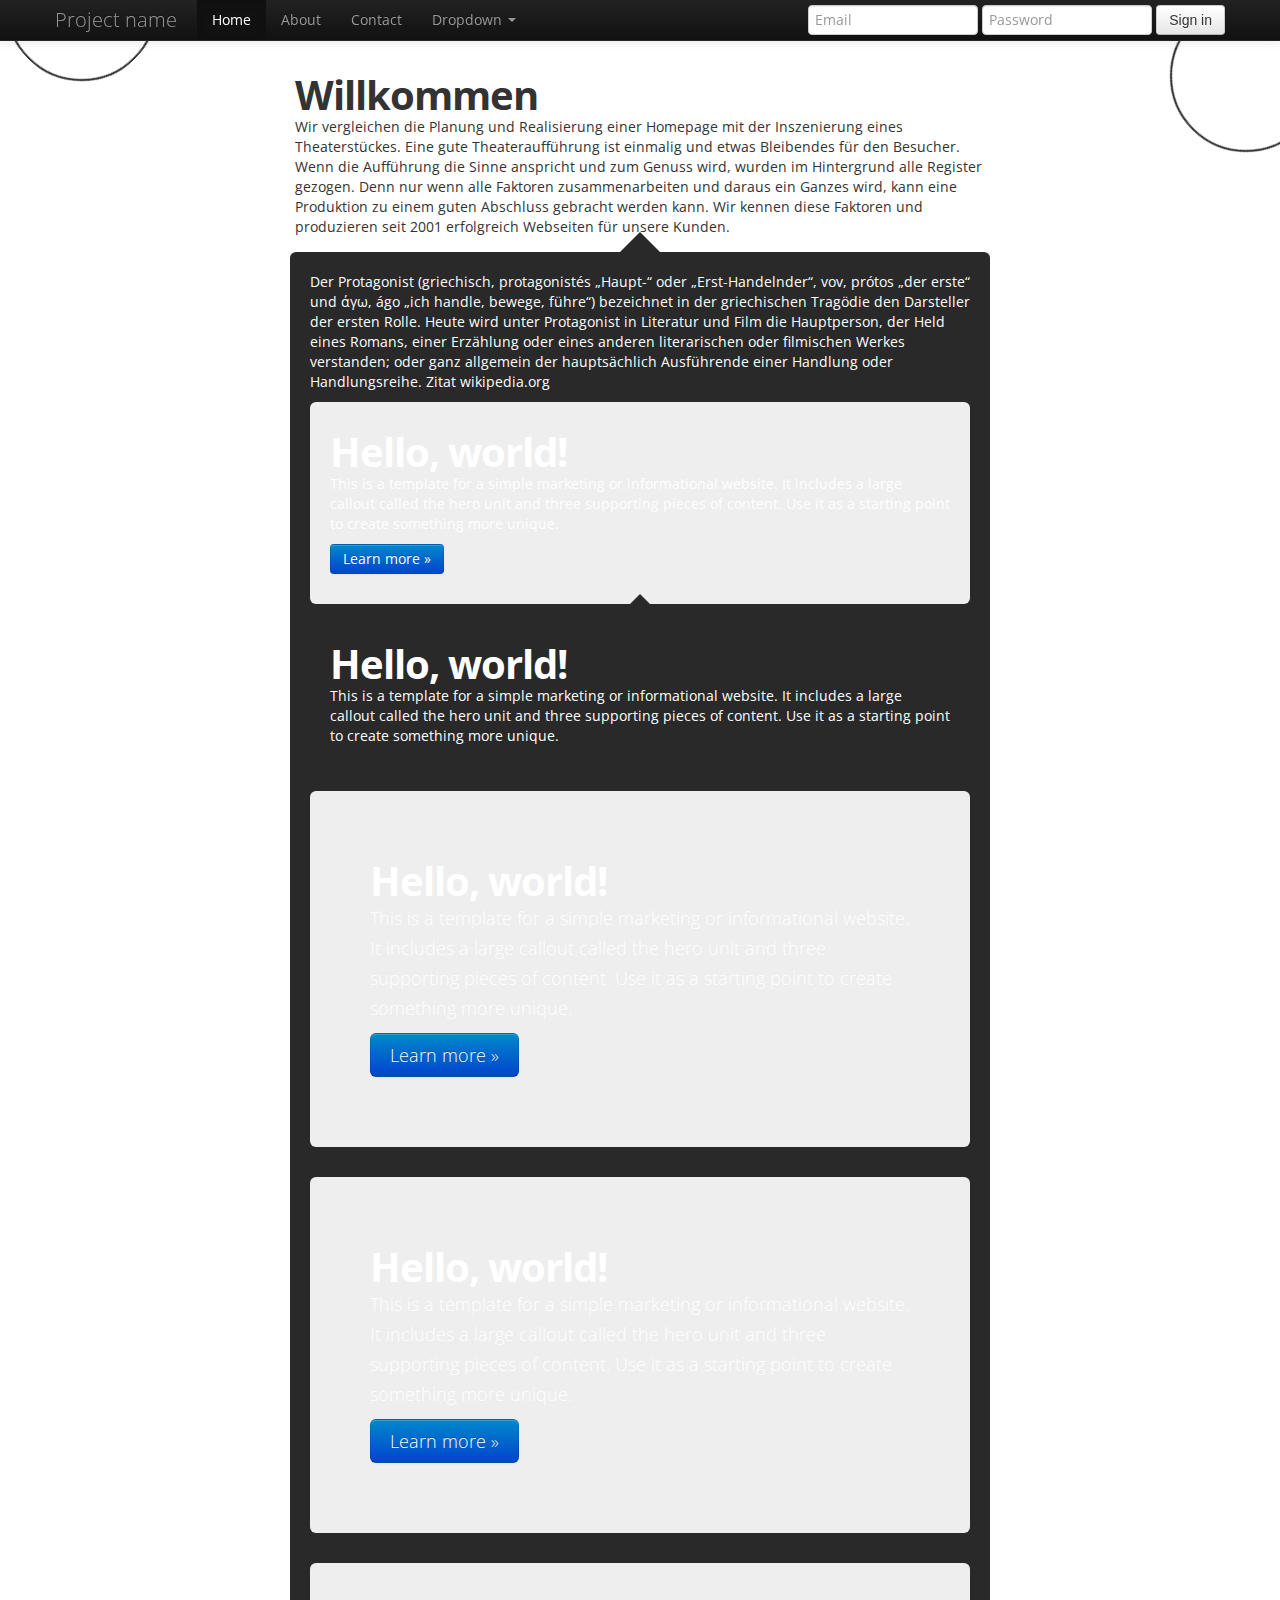
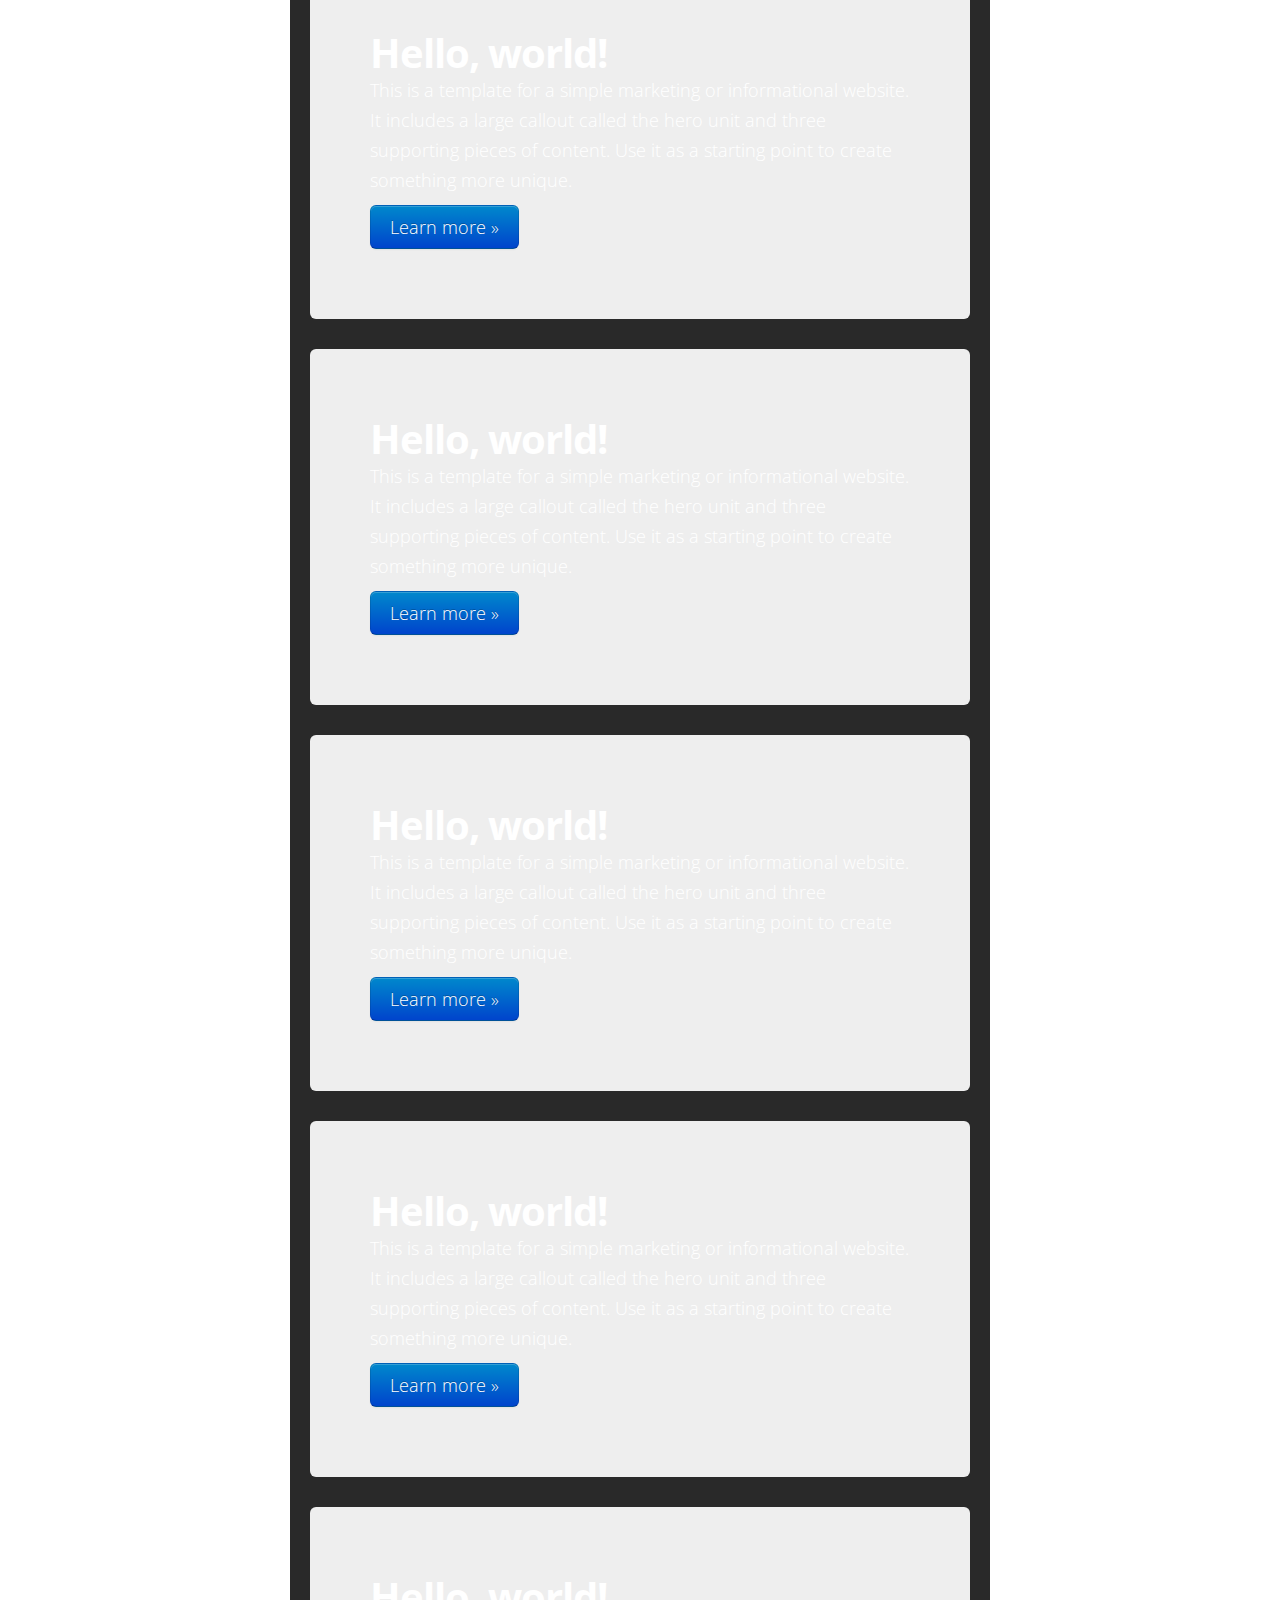
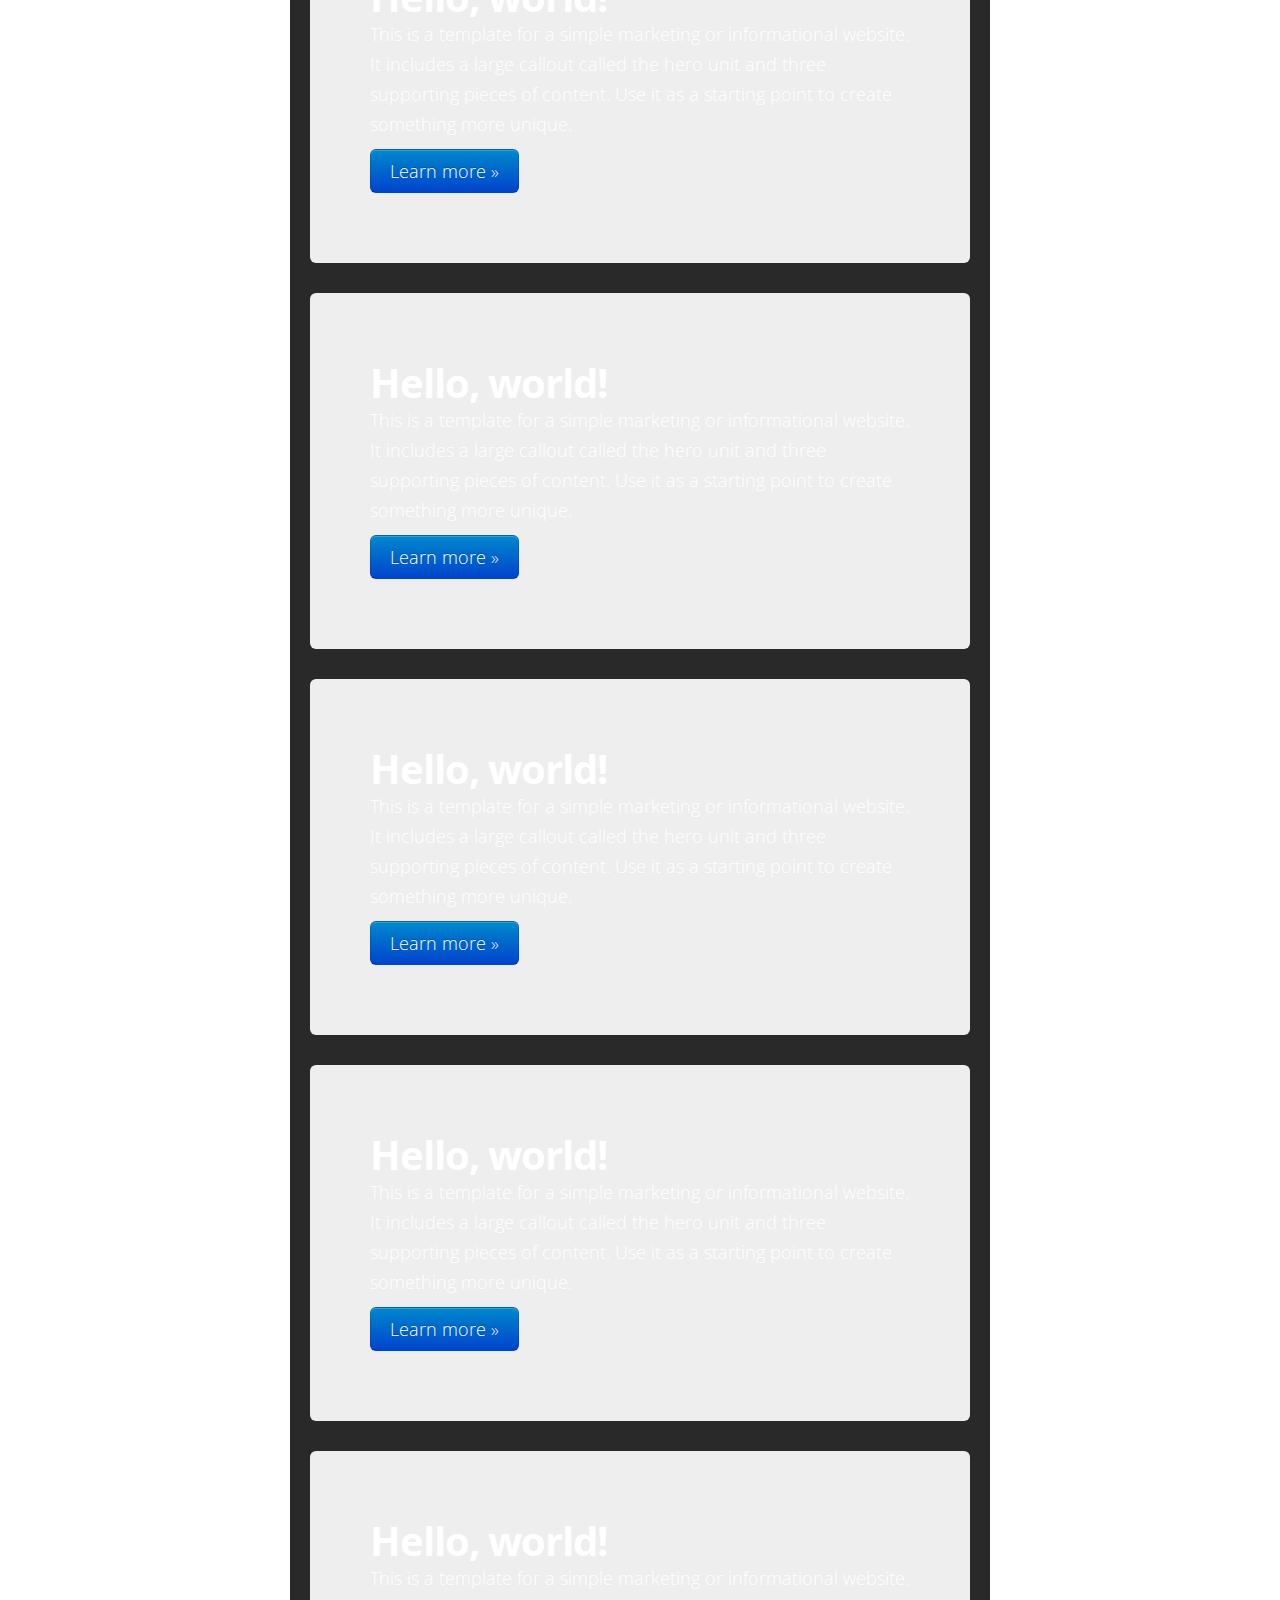
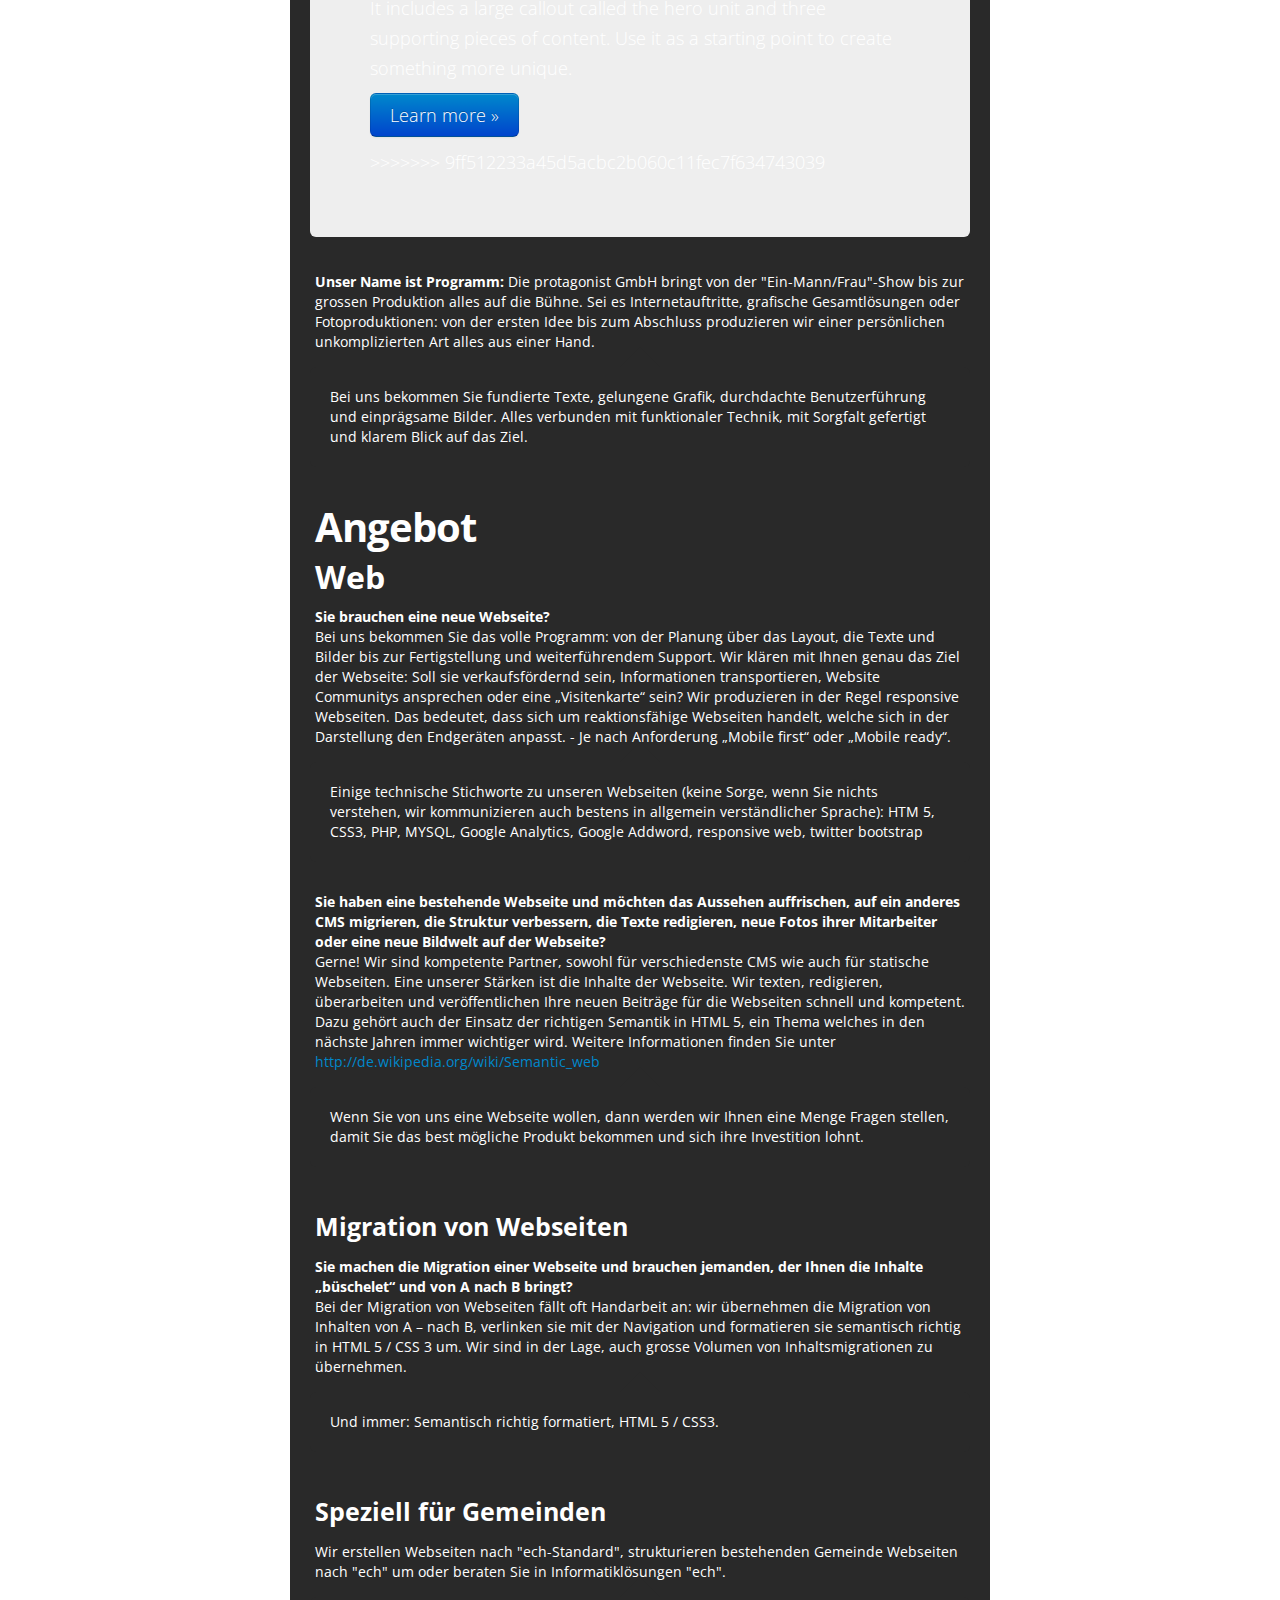
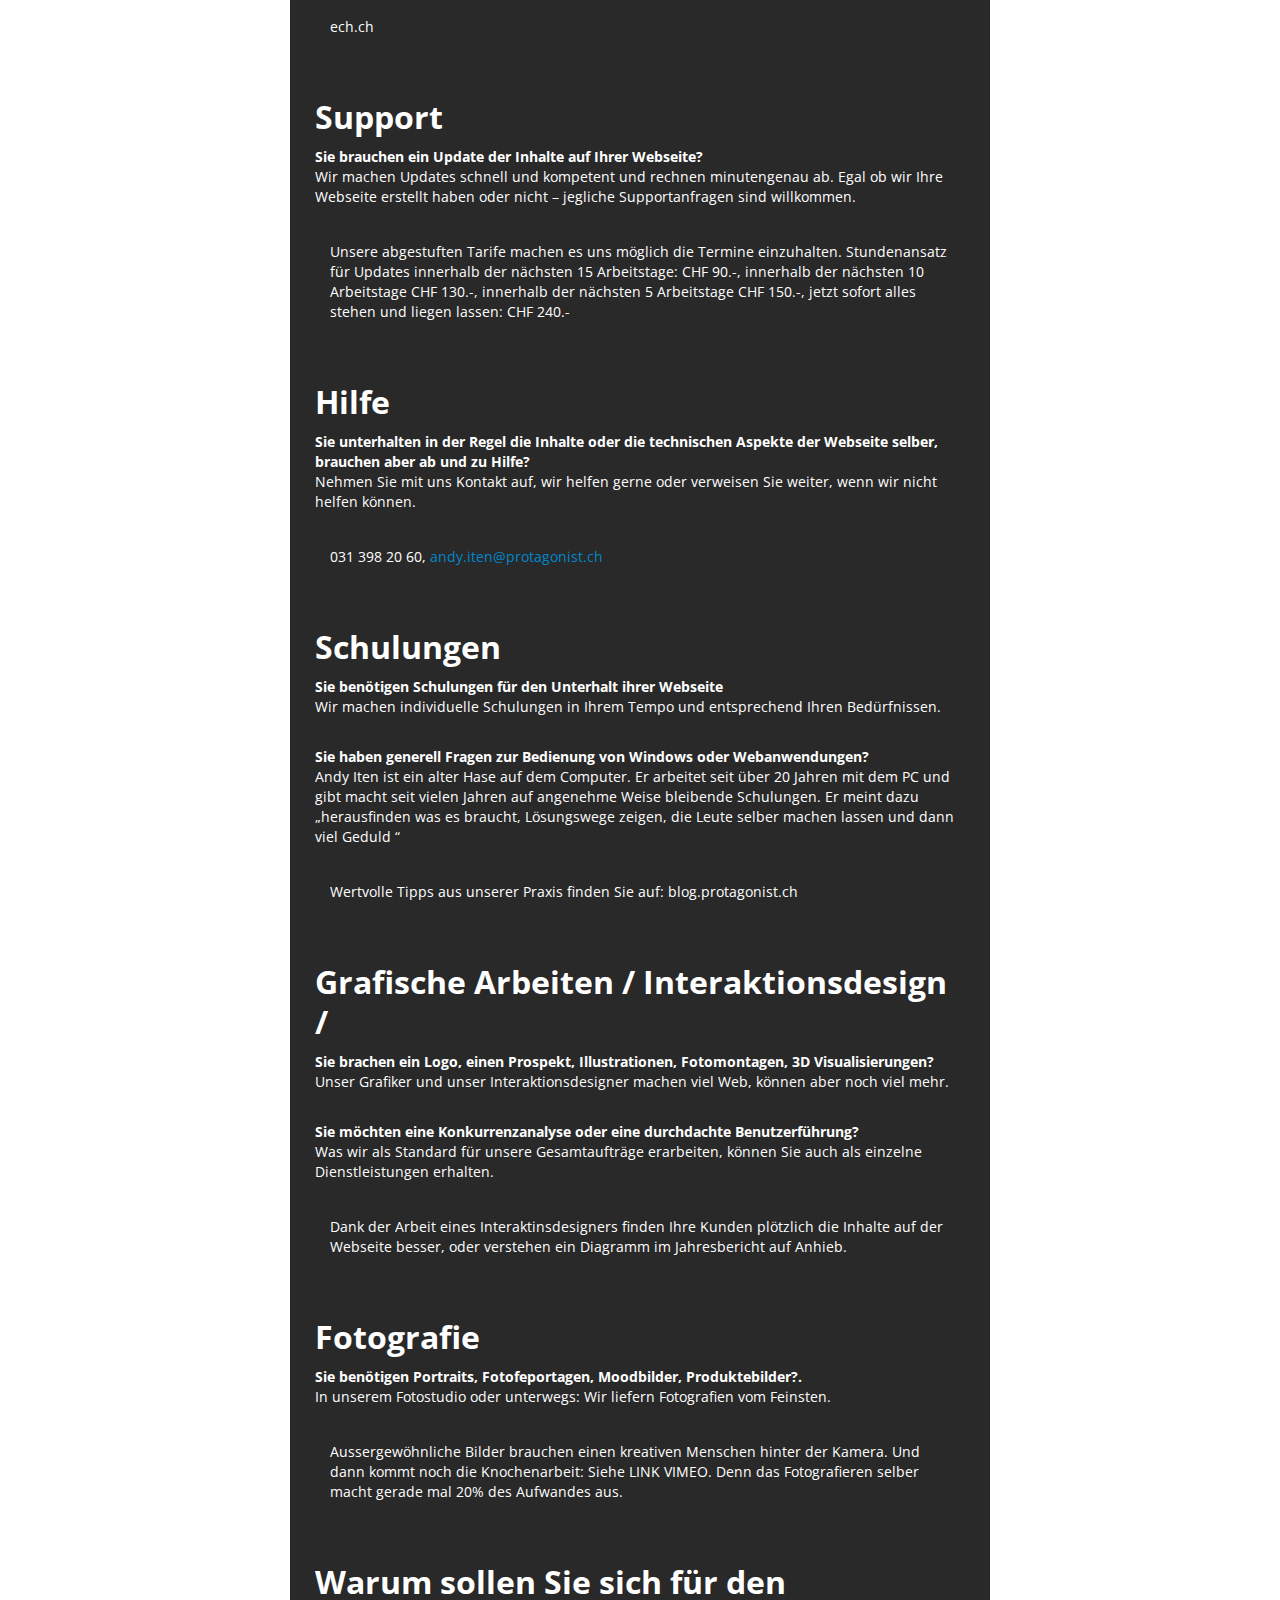
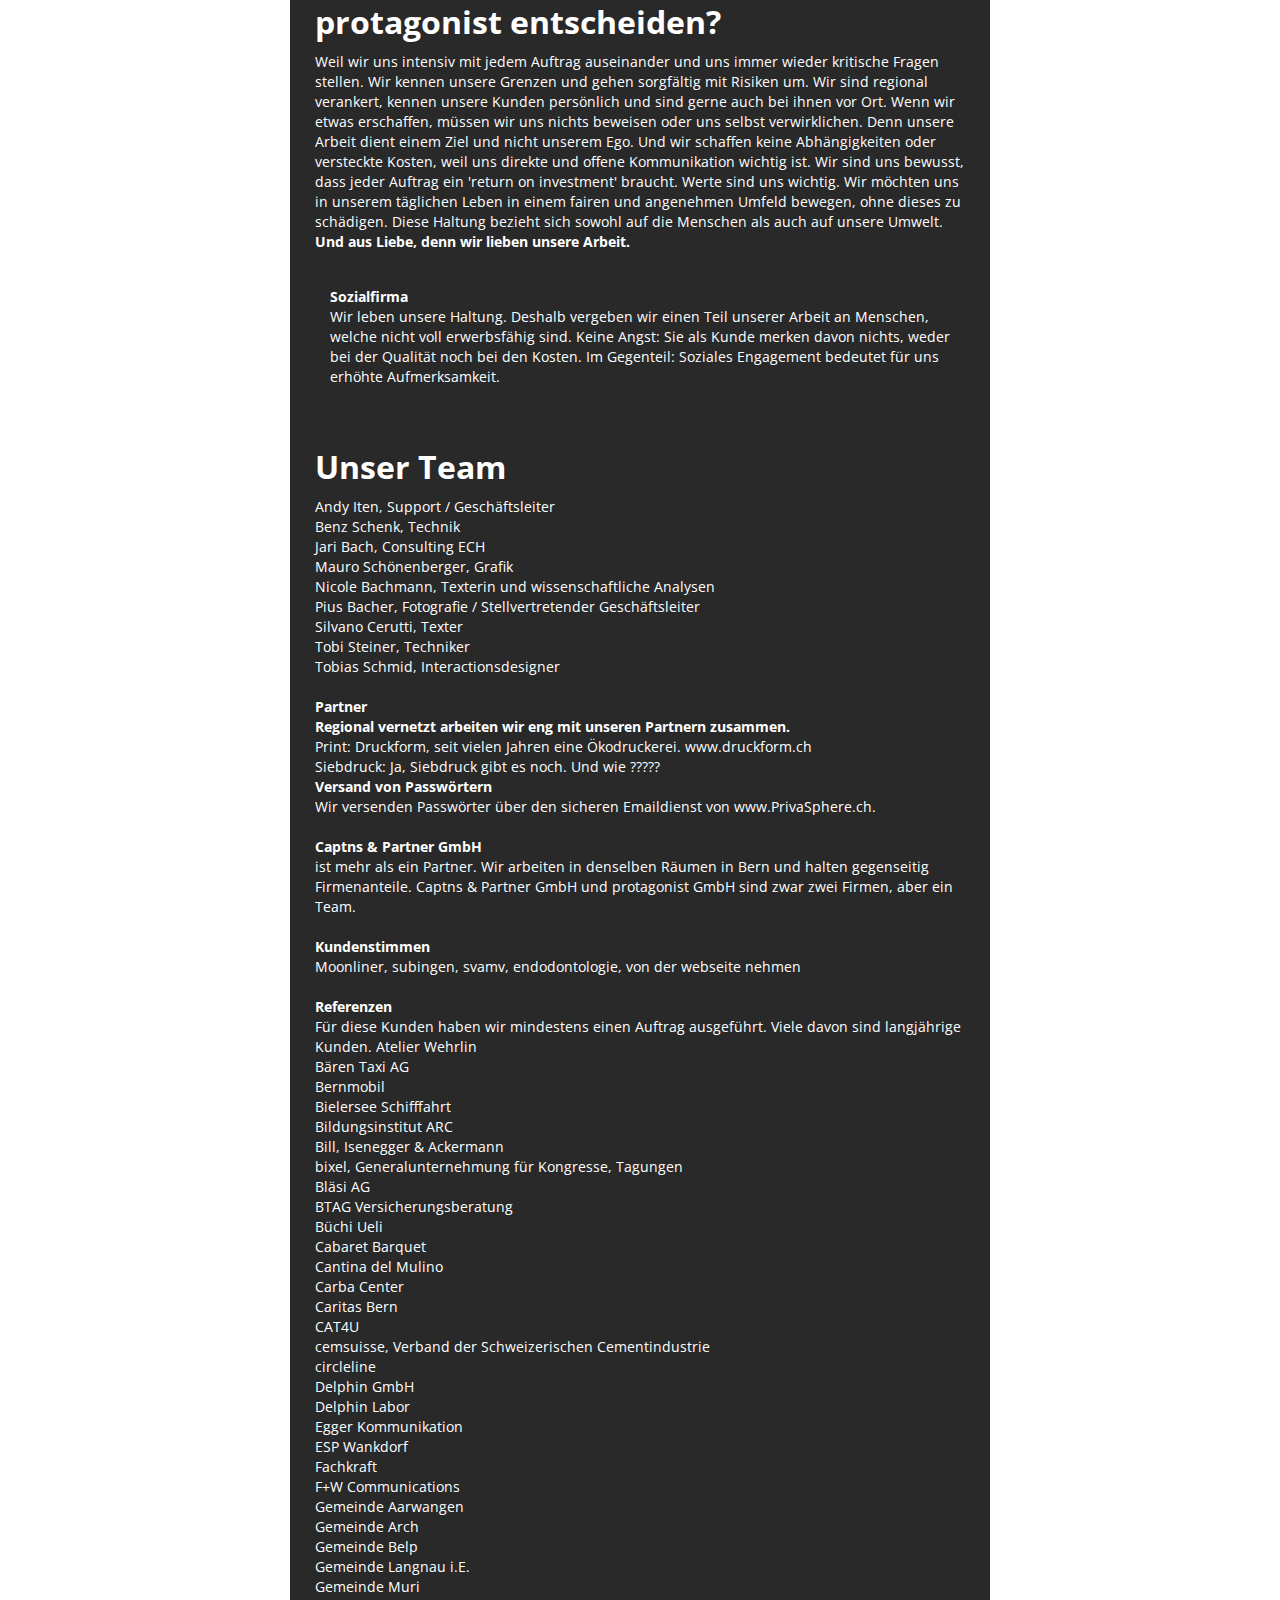
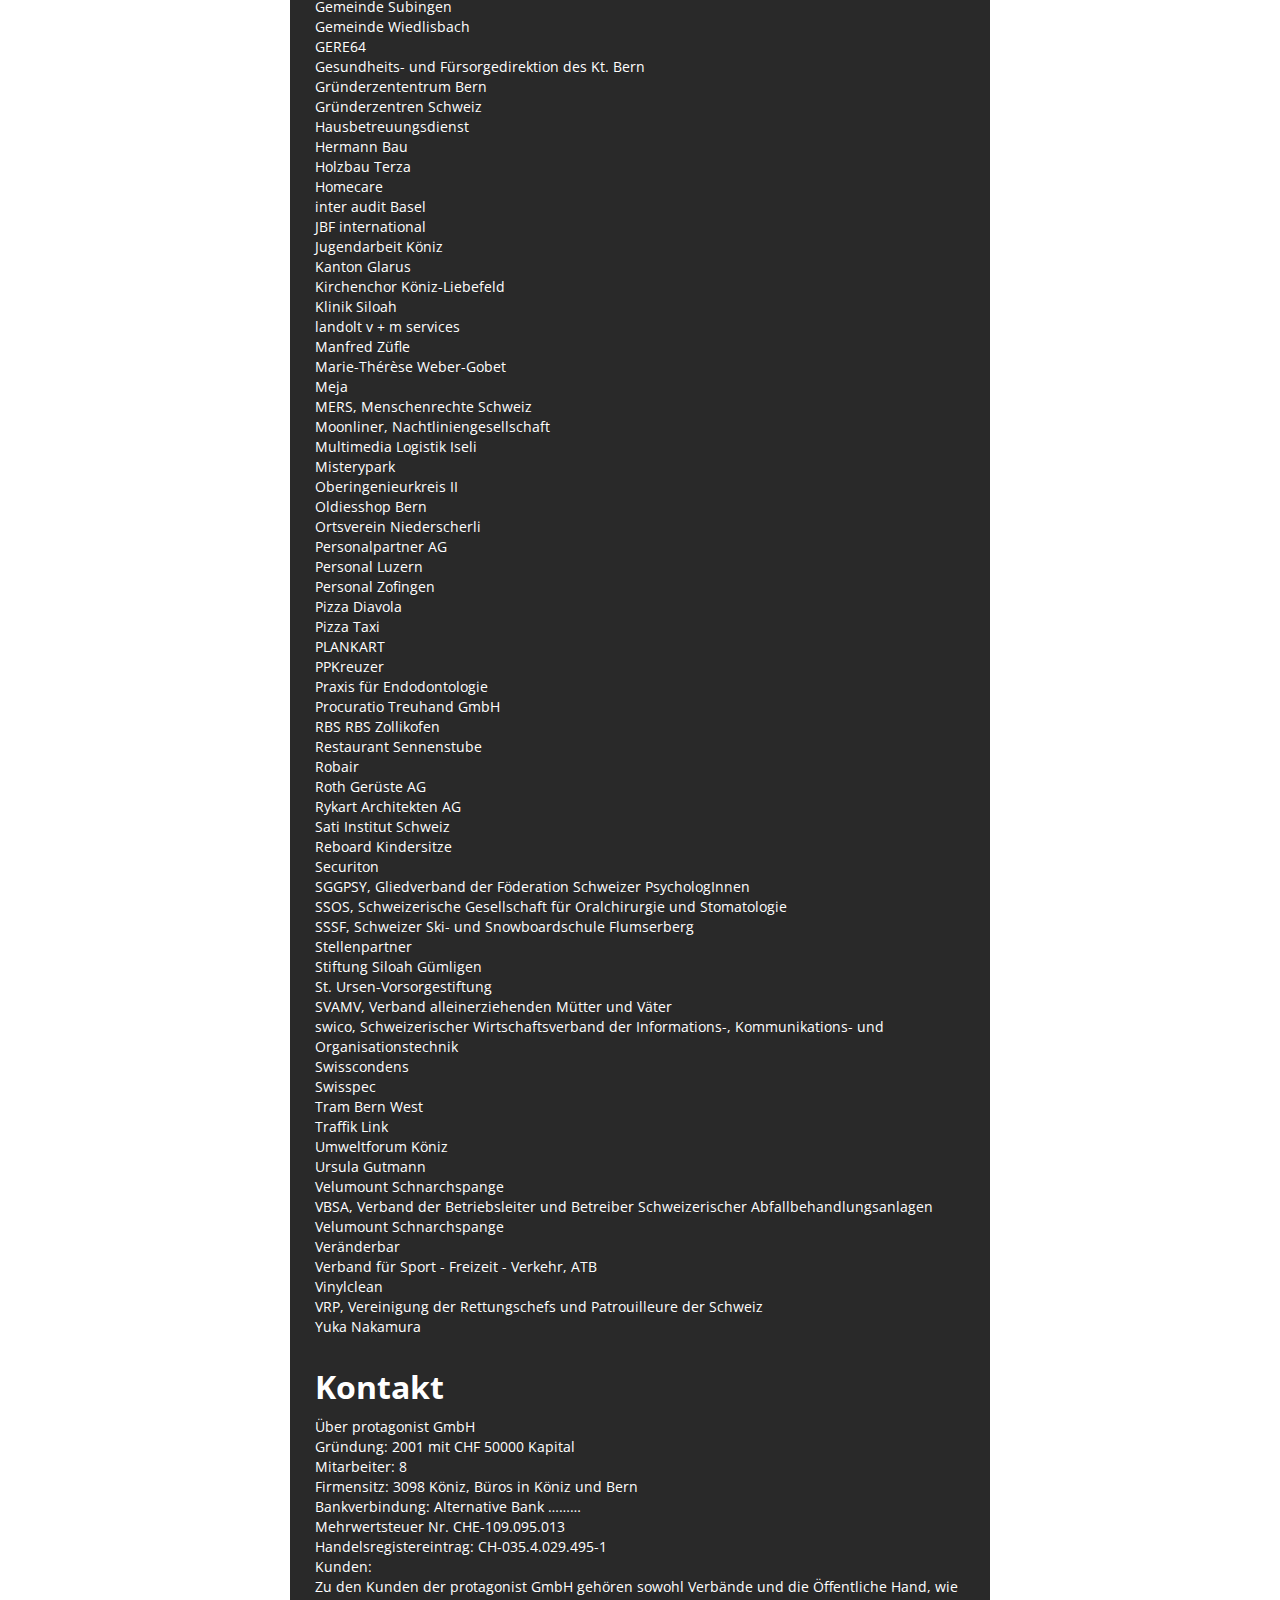
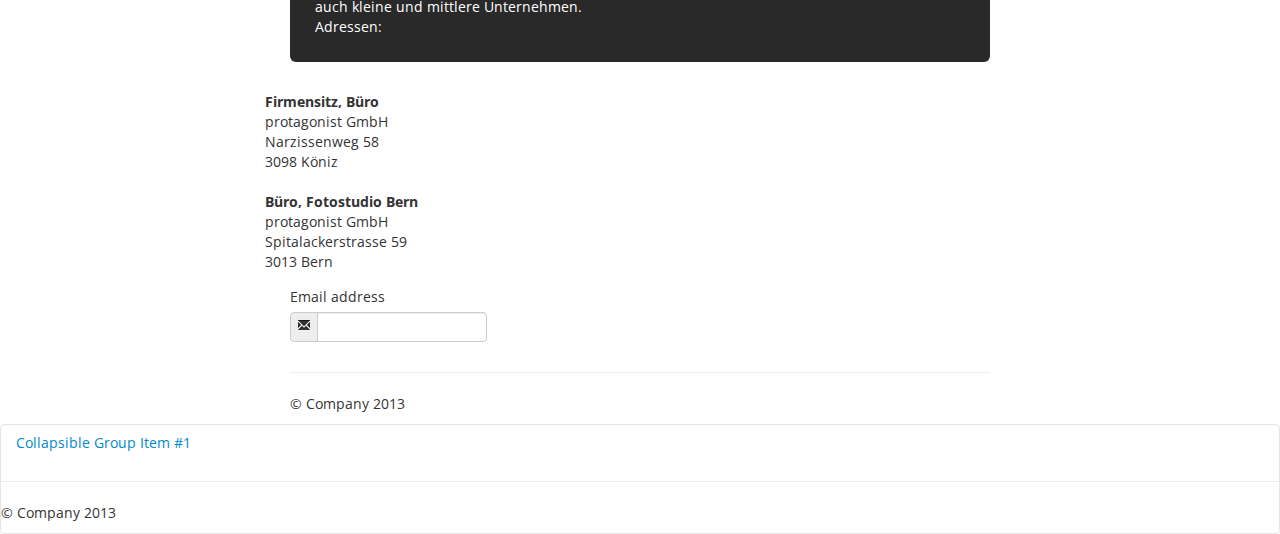
==== commit 89144d94: "merged" ====
--- a/index.html
+++ b/index.html
@@ -81,12 +81,78 @@
 	</p>
         
       </div>
+
       <div class="protago-main3">
                 <p>Der Protagonist (griechisch, protagonistés „Haupt-“ oder „Erst-Handelnder“, vov, prótos „der erste“ und άγω, ágo „ich handle, bewege, führe“) bezeichnet in der griechischen Tragödie den Darsteller der ersten Rolle. 
 Heute wird unter Protagonist in Literatur und Film die Hauptperson, der Held eines Romans, einer Erzählung oder eines anderen literarischen oder filmischen Werkes verstanden; oder ganz allgemein der hauptsächlich Ausführende einer Handlung oder Handlungsreihe.
 Zitat wikipedia.org
 	</p>
         
+
+      <div class="protago-main2">
+        <h1>Hello, world!</h1>
+        <p>This is a template for a simple marketing or informational website. It includes a large callout called the hero unit and three supporting pieces of content. Use it as a starting point to create something more unique.</p>
+        <p><a href="#" class="btn btn-primary btn-smalöl">Learn more &raquo;</a></p>
+      </div>
+      <div class="protago-main3">
+        <h1>Hello, world!</h1>
+        <p>This is a template for a simple marketing or informational website. It includes a large callout called the hero unit and three supporting pieces of content. Use it as a starting point to create something more unique.</p>
+      </div>
+      <div class="hero-unit">
+        <h1>Hello, world!</h1>
+        <p>This is a template for a simple marketing or informational website. It includes a large callout called the hero unit and three supporting pieces of content. Use it as a starting point to create something more unique.</p>
+        <p><a href="#" class="btn btn-primary btn-large">Learn more &raquo;</a></p>
+      </div>
+      <div class="hero-unit">
+        <h1>Hello, world!</h1>
+        <p>This is a template for a simple marketing or informational website. It includes a large callout called the hero unit and three supporting pieces of content. Use it as a starting point to create something more unique.</p>
+        <p><a href="#" class="btn btn-primary btn-large">Learn more &raquo;</a></p>
+      </div>
+      <div class="hero-unit">
+        <h1>Hello, world!</h1>
+        <p>This is a template for a simple marketing or informational website. It includes a large callout called the hero unit and three supporting pieces of content. Use it as a starting point to create something more unique.</p>
+        <p><a href="#" class="btn btn-primary btn-large">Learn more &raquo;</a></p>
+      </div>
+      <div class="hero-unit">
+        <h1>Hello, world!</h1>
+        <p>This is a template for a simple marketing or informational website. It includes a large callout called the hero unit and three supporting pieces of content. Use it as a starting point to create something more unique.</p>
+        <p><a href="#" class="btn btn-primary btn-large">Learn more &raquo;</a></p>
+      </div>
+      <div class="hero-unit">
+        <h1>Hello, world!</h1>
+        <p>This is a template for a simple marketing or informational website. It includes a large callout called the hero unit and three supporting pieces of content. Use it as a starting point to create something more unique.</p>
+        <p><a href="#" class="btn btn-primary btn-large">Learn more &raquo;</a></p>
+      </div>
+      <div class="hero-unit">
+        <h1>Hello, world!</h1>
+        <p>This is a template for a simple marketing or informational website. It includes a large callout called the hero unit and three supporting pieces of content. Use it as a starting point to create something more unique.</p>
+        <p><a href="#" class="btn btn-primary btn-large">Learn more &raquo;</a></p>
+      </div>
+      <div class="hero-unit">
+        <h1>Hello, world!</h1>
+        <p>This is a template for a simple marketing or informational website. It includes a large callout called the hero unit and three supporting pieces of content. Use it as a starting point to create something more unique.</p>
+        <p><a href="#" class="btn btn-primary btn-large">Learn more &raquo;</a></p>
+      </div>
+      <div class="hero-unit">
+        <h1>Hello, world!</h1>
+        <p>This is a template for a simple marketing or informational website. It includes a large callout called the hero unit and three supporting pieces of content. Use it as a starting point to create something more unique.</p>
+        <p><a href="#" class="btn btn-primary btn-large">Learn more &raquo;</a></p>
+      </div>
+      <div class="hero-unit">
+        <h1>Hello, world!</h1>
+        <p>This is a template for a simple marketing or informational website. It includes a large callout called the hero unit and three supporting pieces of content. Use it as a starting point to create something more unique.</p>
+        <p><a href="#" class="btn btn-primary btn-large">Learn more &raquo;</a></p>
+      </div>
+      <div class="hero-unit">
+        <h1>Hello, world!</h1>
+        <p>This is a template for a simple marketing or informational website. It includes a large callout called the hero unit and three supporting pieces of content. Use it as a starting point to create something more unique.</p>
+        <p><a href="#" class="btn btn-primary btn-large">Learn more &raquo;</a></p>
+      </div>
+      <div class="hero-unit">
+        <h1>Hello, world!</h1>
+        <p>This is a template for a simple marketing or informational website. It includes a large callout called the hero unit and three supporting pieces of content. Use it as a starting point to create something more unique.</p>
+        <p><a href="#" class="btn btn-primary btn-large">Learn more &raquo;</a></p>
+>>>>>>> 9ff512233a45d5acbc2b060c11fec7f634743039
       </div>
       <div class="protago-main1">
                 <p><strong>Unser Name ist Programm:</strong> Die protagonist GmbH bringt von der "Ein-Mann/Frau"-Show bis zur grossen Produktion alles auf die Bühne. Sei es Internetauftritte, grafische Gesamtlösungen oder Fotoproduktionen: von der ersten Idee bis zum Abschluss produzieren wir einer persönlichen unkomplizierten Art alles aus einer Hand.</p>
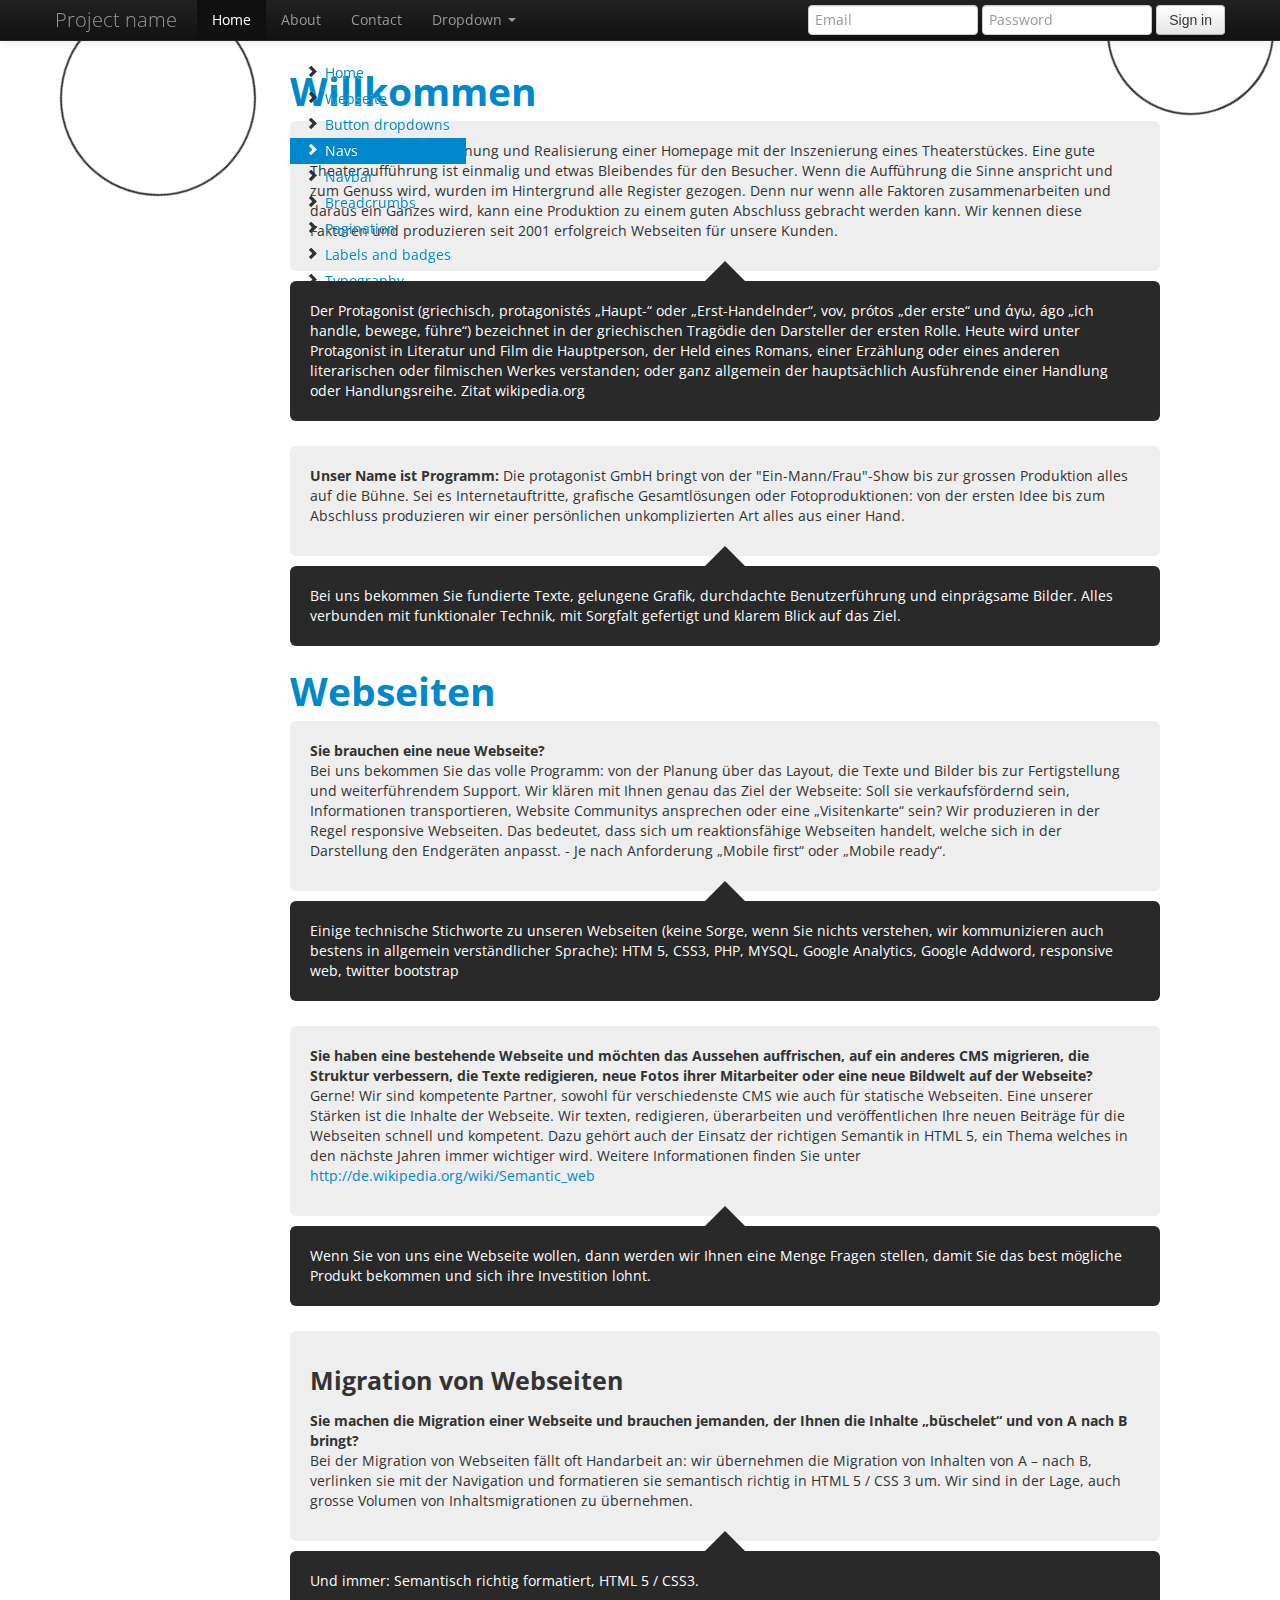
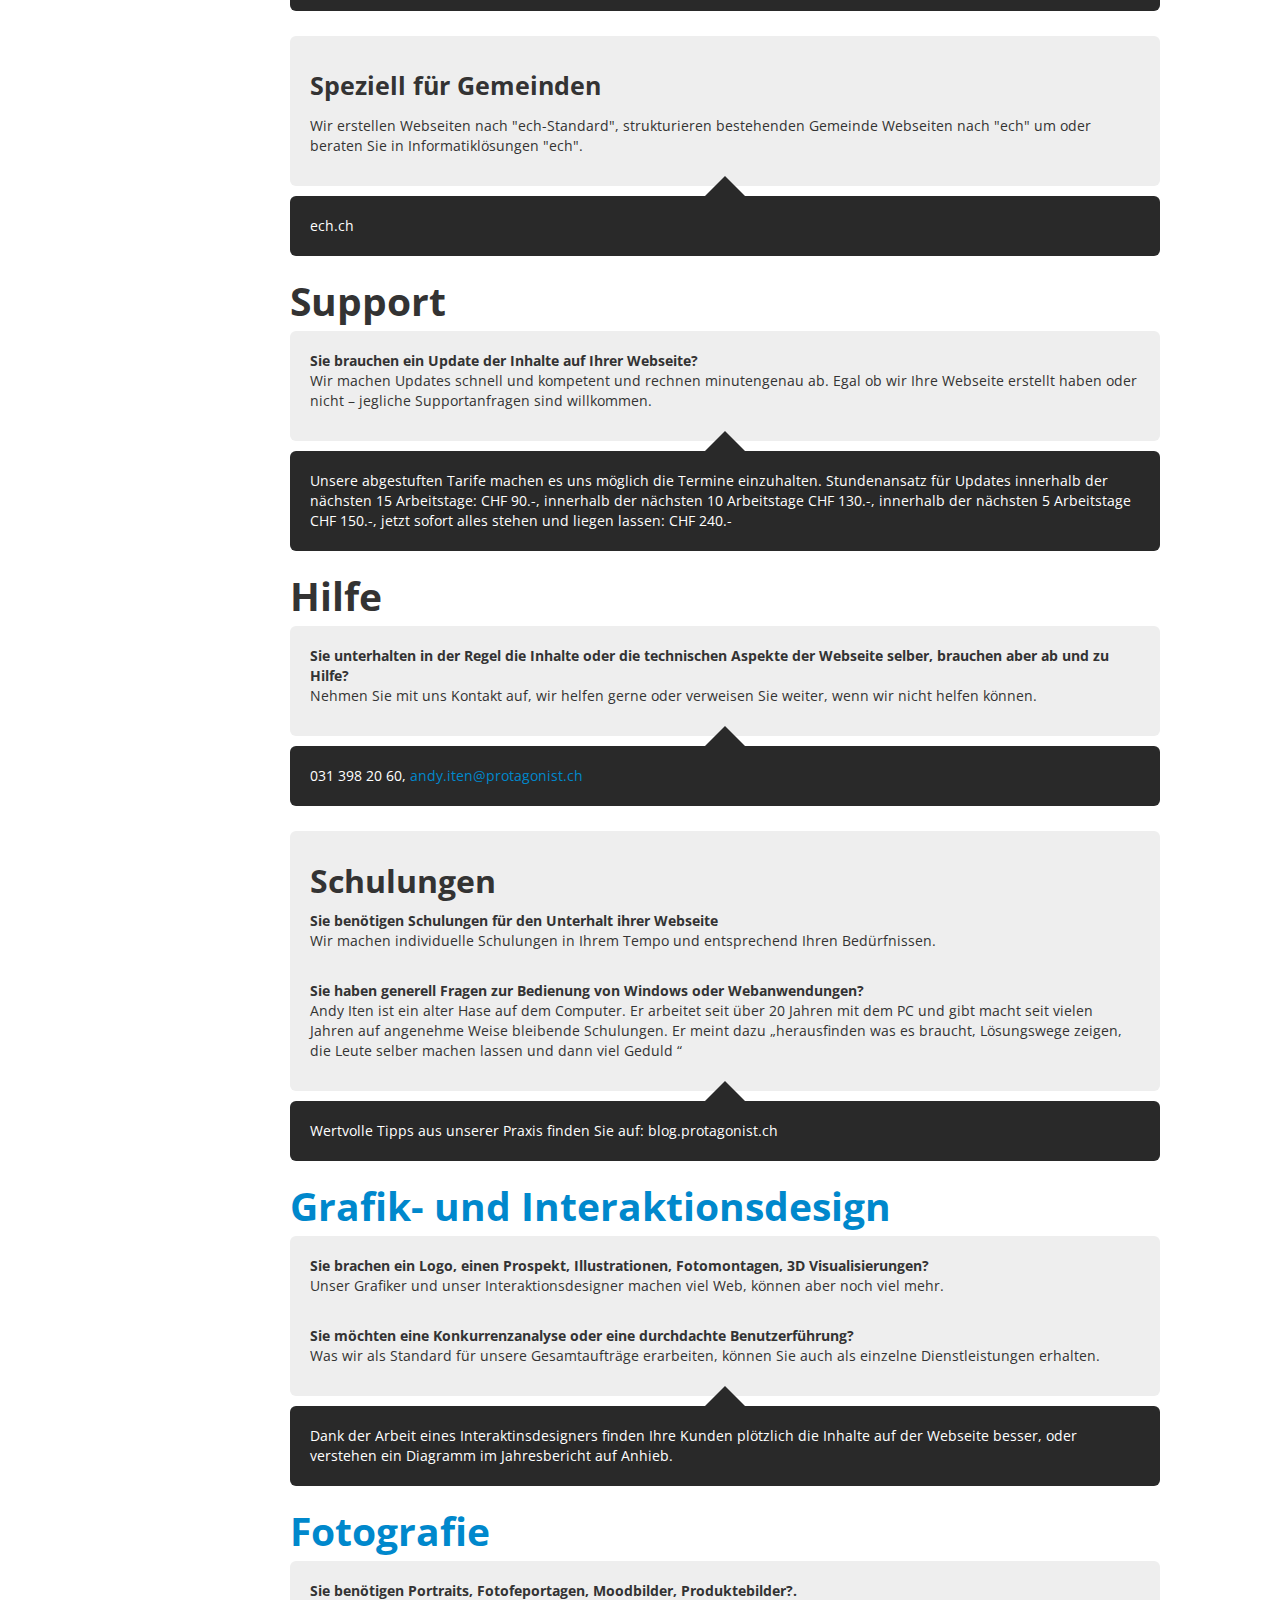
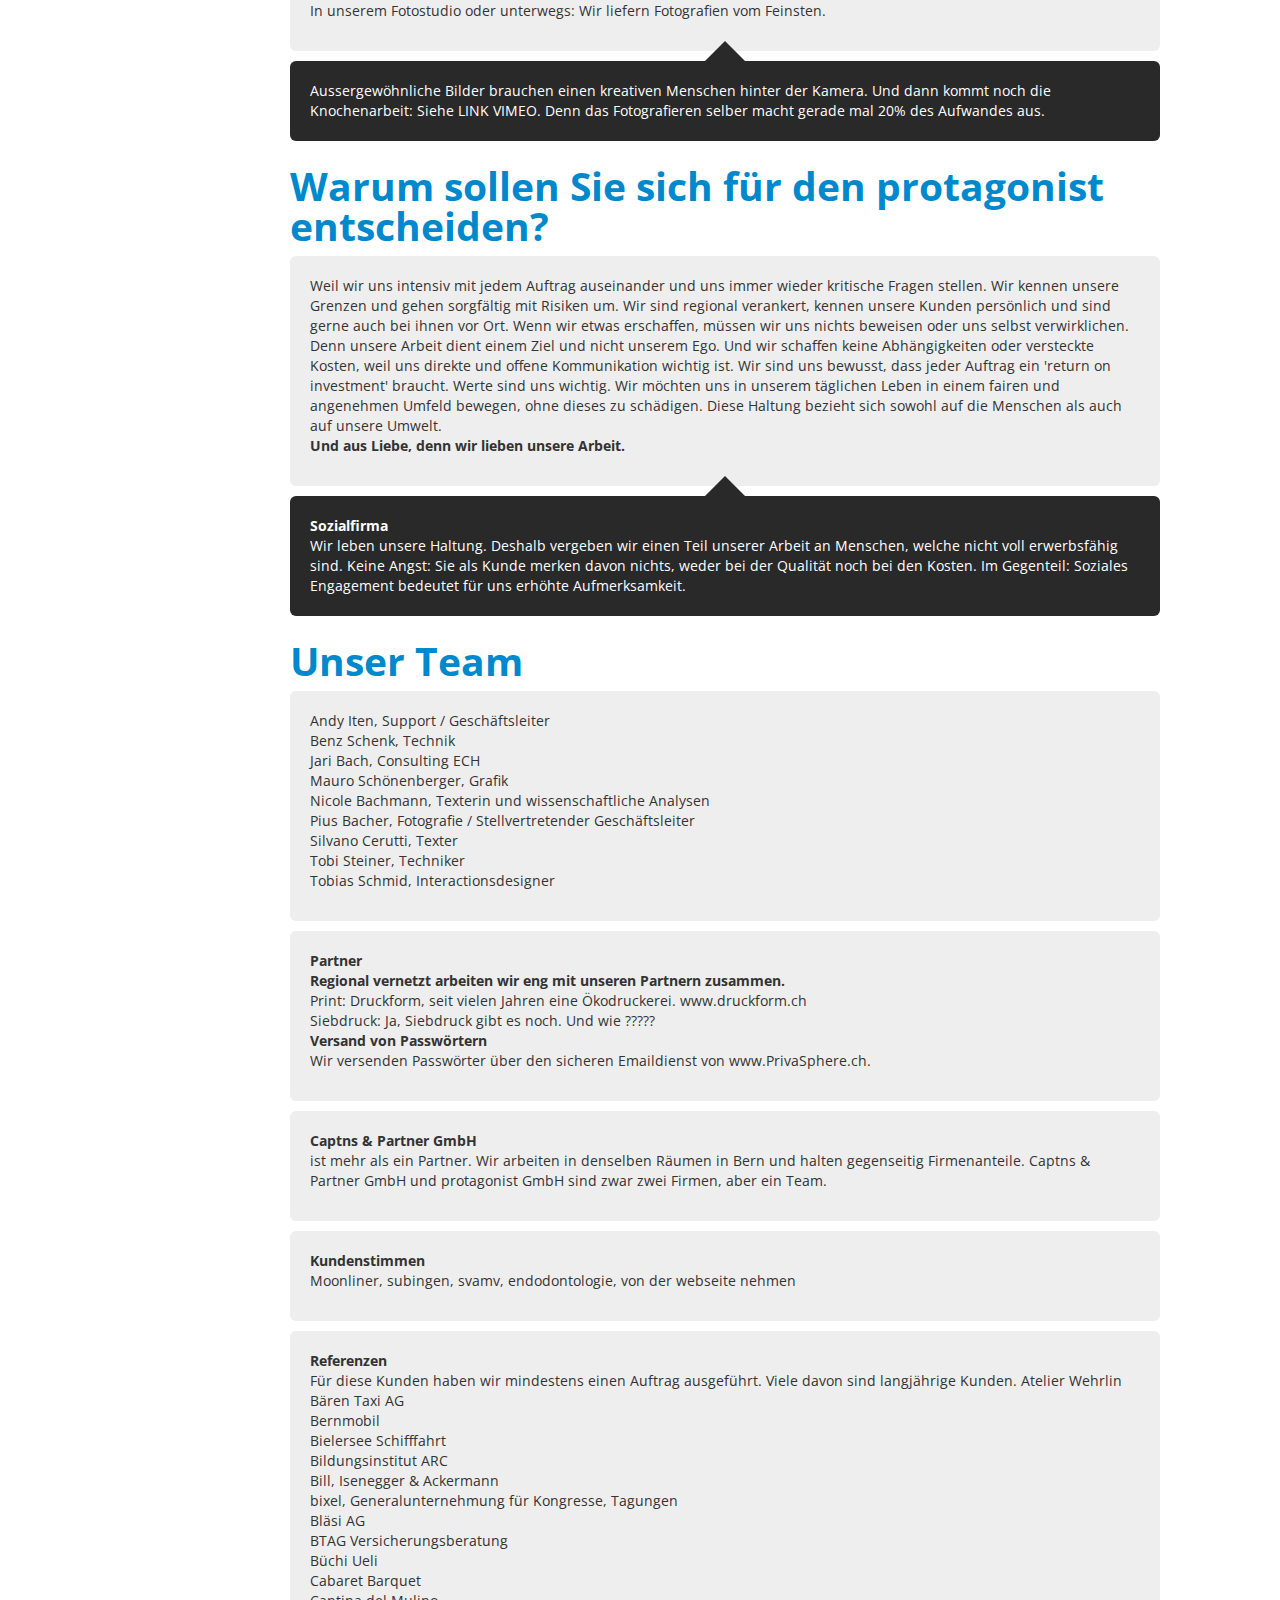
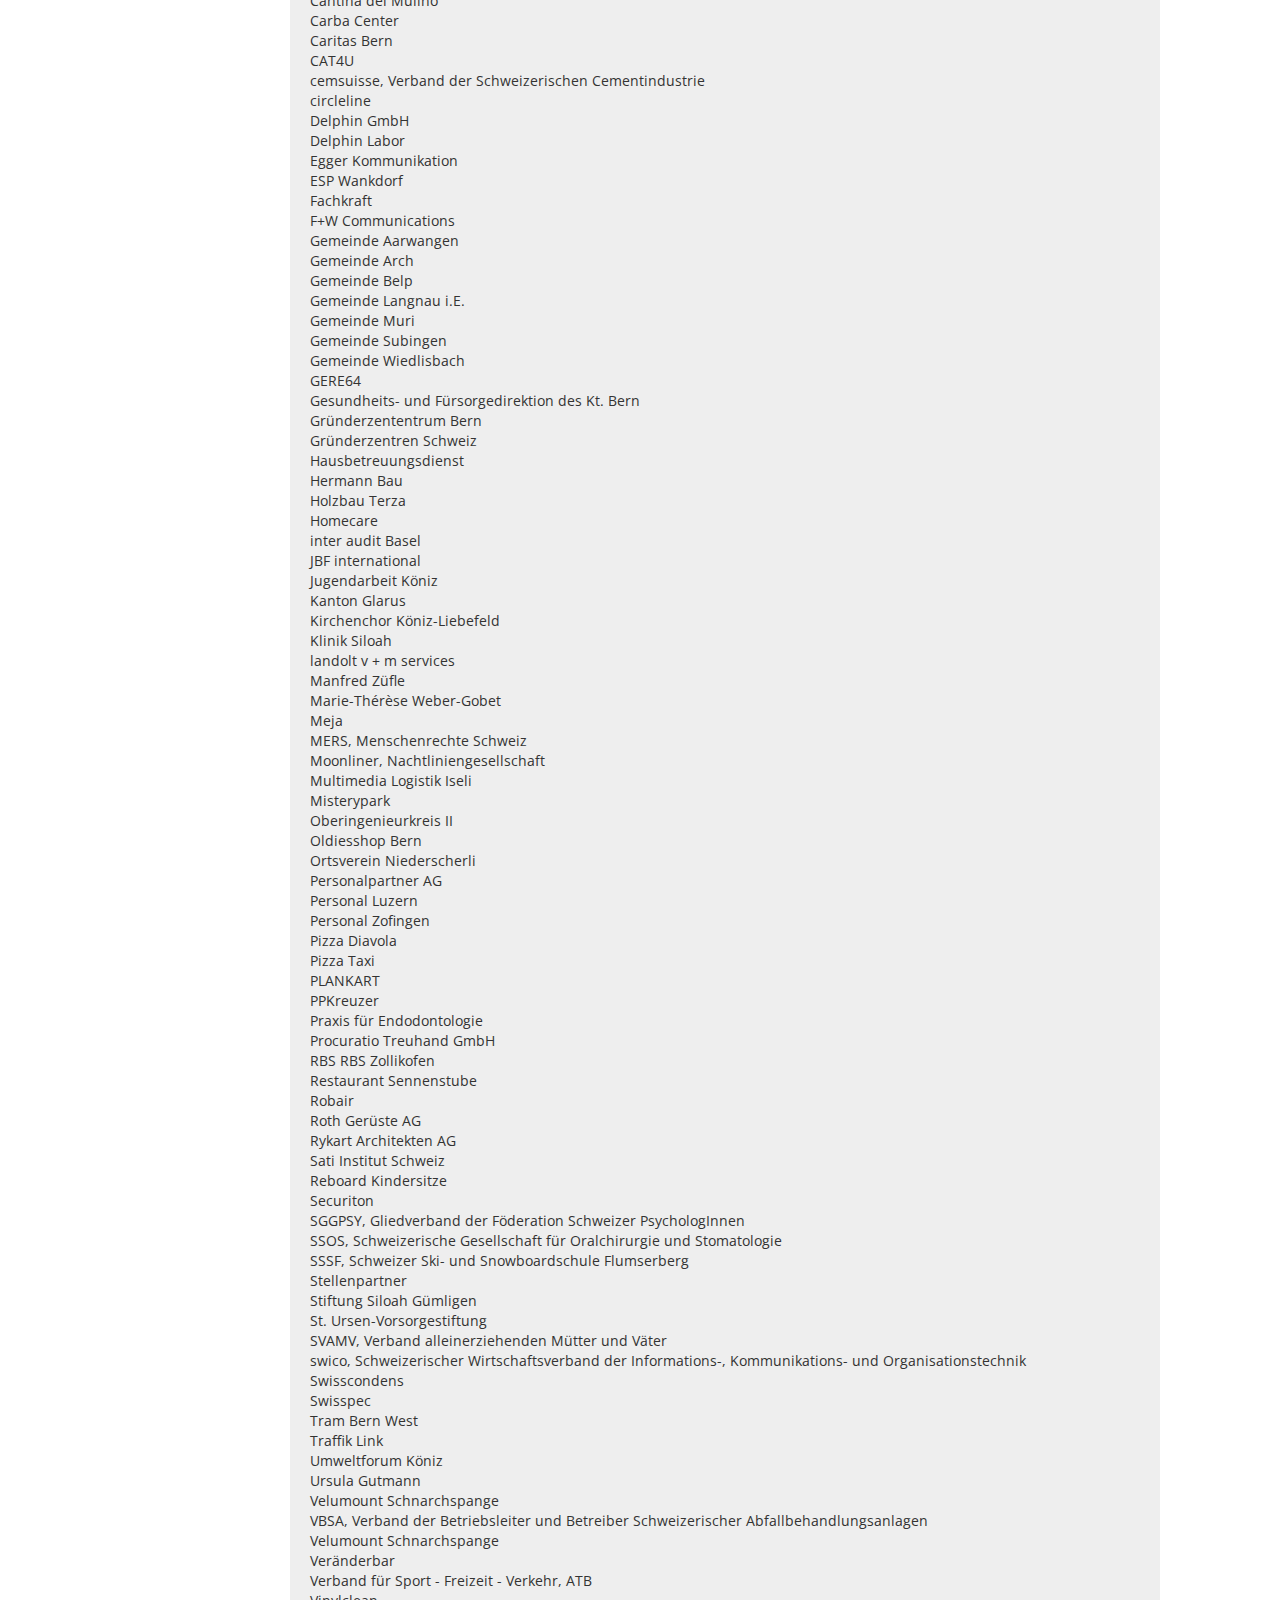
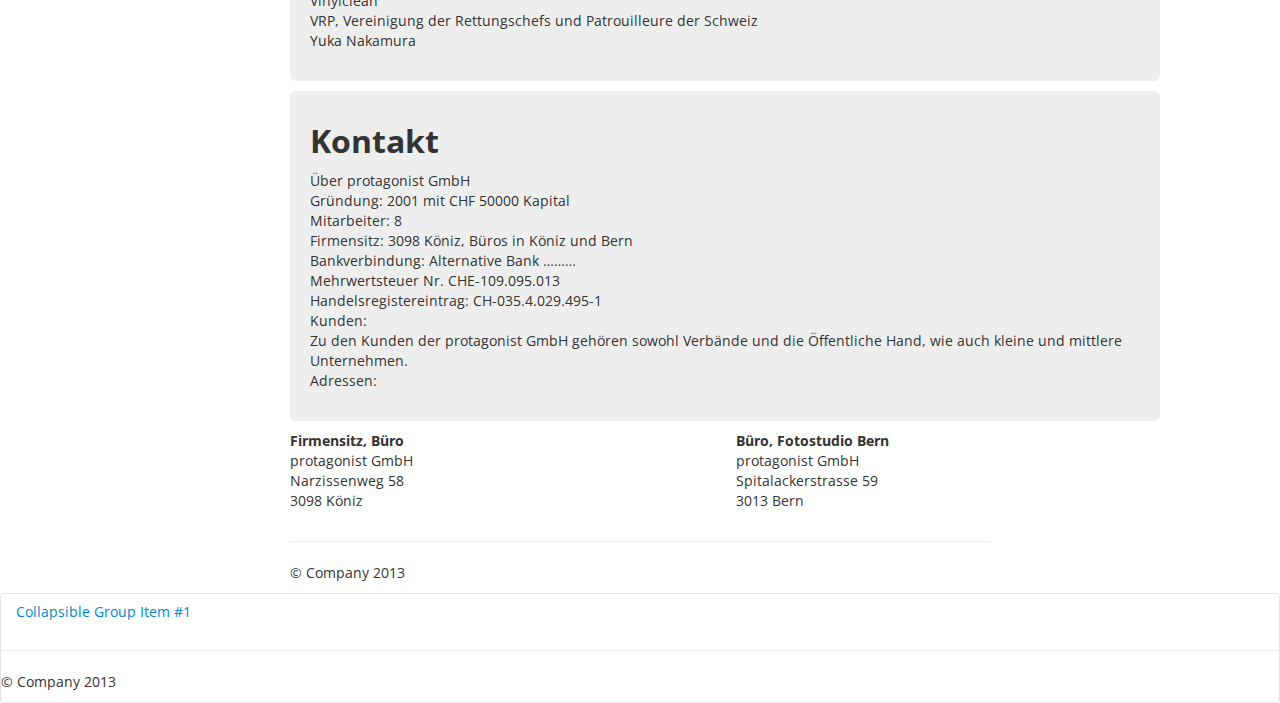
==== commit dc2b0806: "* Styles anpassen und texte formatieren" ====
--- a/index.html
+++ b/index.html
@@ -6,7 +6,7 @@
     <meta name="viewport" content="width=device-width, initial-scale=1.0">
     <meta name="description" content="">
     <meta name="author" content="">
-	
+
 
     <!-- Le styles -->
     <link href="css/bootstrap.css" rel="stylesheet">
@@ -72,380 +72,324 @@
     </div>
 
     <div class="container" id="container">
-
-      <!-- Main hero unit for a primary marketing message or call to action -->
-      <div class="protago-main1">
-        <h1>Willkommen</h1>
-        <p>Wir vergleichen die Planung und Realisierung einer Homepage mit der Inszenierung eines Theaterstückes. 
-			Eine gute Theateraufführung ist einmalig und etwas Bleibendes für den Besucher. Wenn die Aufführung die Sinne anspricht und zum Genuss wird, wurden im Hintergrund alle Register gezogen. Denn nur wenn alle Faktoren zusammenarbeiten und daraus ein Ganzes wird, kann eine Produktion zu einem guten Abschluss gebracht werden kann. Wir kennen diese Faktoren und produzieren seit 2001 erfolgreich Webseiten für unsere Kunden. 
-	</p>
-        
+      <div class="row">
+        <div class="span3">
+          <ul class="nav nav-list affix">
+            <li><a href="#home"><i class="icon-chevron-right"></i> Home</a></li>
+            <li><a href="#webseiten"><i class="icon-chevron-right"></i> Webseite</a></li>
+            <li><a href="#buttonDropdowns"><i class="icon-chevron-right"></i> Button dropdowns</a></li>
+            <li class="active"><a href="#navs"><i class="icon-chevron-right"></i> Navs</a></li>
+            <li><a href="#navbar"><i class="icon-chevron-right"></i> Navbar</a></li>
+            <li><a href="#breadcrumbs"><i class="icon-chevron-right"></i> Breadcrumbs</a></li>
+            <li><a href="#pagination"><i class="icon-chevron-right"></i> Pagination</a></li>
+            <li><a href="#labels-badges"><i class="icon-chevron-right"></i> Labels and badges</a></li>
+            <li><a href="#typography"><i class="icon-chevron-right"></i> Typography</a></li>
+            <li><a href="#thumbnails"><i class="icon-chevron-right"></i> Thumbnails</a></li>
+            <li><a href="#alerts"><i class="icon-chevron-right"></i> Alerts</a></li>
+            <li><a href="#progress"><i class="icon-chevron-right"></i> Progress bars</a></li>
+            <li><a href="#media"><i class="icon-chevron-right"></i> Media object</a></li>
+            <li><a href="#misc"><i class="icon-chevron-right"></i> Misc</a></li>
+          </ul>
+        </div>
+        <div class="span9">
+        <!-- Main hero unit for a primary marketing message or call to action -->
+          <h1><a name="home">Willkommen</a></h1>
+
+        <div class="protago-main2">
+          <p>Wir vergleichen die Planung und Realisierung einer Homepage mit der Inszenierung eines Theaterstückes.
+  			Eine gute Theateraufführung ist einmalig und etwas Bleibendes für den Besucher. Wenn die Aufführung die Sinne anspricht und zum Genuss wird, wurden im Hintergrund alle Register gezogen. Denn nur wenn alle Faktoren zusammenarbeiten und daraus ein Ganzes wird, kann eine Produktion zu einem guten Abschluss gebracht werden kann. Wir kennen diese Faktoren und produzieren seit 2001 erfolgreich Webseiten für unsere Kunden.
+  	</p>
+
+        </div>
+
+        <div class="protago-main3">
+                  <p>Der Protagonist (griechisch, protagonistés „Haupt-“ oder „Erst-Handelnder“, vov, prótos „der erste“ und άγω, ágo „ich handle, bewege, führe“) bezeichnet in der griechischen Tragödie den Darsteller der ersten Rolle.
+  Heute wird unter Protagonist in Literatur und Film die Hauptperson, der Held eines Romans, einer Erzählung oder eines anderen literarischen oder filmischen Werkes verstanden; oder ganz allgemein der hauptsächlich Ausführende einer Handlung oder Handlungsreihe.
+  Zitat wikipedia.org
+  	</p>
+  </div>
+
+
+        <div class="protago-main2">
+                  <p><strong>Unser Name ist Programm:</strong> Die protagonist GmbH bringt von der "Ein-Mann/Frau"-Show bis zur grossen Produktion alles auf die Bühne. Sei es Internetauftritte, grafische Gesamtlösungen oder Fotoproduktionen: von der ersten Idee bis zum Abschluss produzieren wir einer persönlichen unkomplizierten Art alles aus einer Hand.</p>
+                </div>
+
+  			  <div class="protago-main3">
+                  <p>Bei uns bekommen Sie fundierte Texte, gelungene Grafik, durchdachte Benutzerführung und einprägsame Bilder. Alles verbunden mit funktionaler Technik, mit Sorgfalt gefertigt und klarem Blick auf das Ziel.</p>
+              </div>
+
+        <h1><a name="webseiten">Webseiten</a></h1 >
+        <div class="protago-main2">
+                  <p><strong>Sie brauchen eine neue Webseite?</strong><br />Bei uns bekommen Sie das volle Programm: von der Planung  über das Layout, die Texte und Bilder bis zur Fertigstellung und weiterführendem Support. Wir klären mit Ihnen genau das Ziel der Webseite: Soll sie verkaufsfördernd sein, Informationen transportieren, Website Communitys ansprechen oder eine „Visitenkarte“ sein?  Wir produzieren in der Regel responsive Webseiten. Das bedeutet, dass sich um reaktionsfähige Webseiten handelt,  welche sich  in der Darstellung  den Endgeräten anpasst. - Je nach Anforderung  „Mobile first“ oder „Mobile ready“. </p>
+                </div>
+
+
+        <div class="protago-main3">
+                  <p>Einige technische Stichworte zu unseren Webseiten (keine Sorge, wenn Sie nichts verstehen, wir kommunizieren auch bestens in allgemein verständlicher Sprache):  HTM 5, CSS3, PHP, MYSQL, Google Analytics, Google Addword, responsive web, twitter bootstrap</p>
+               </div>
+
+        <div class="protago-main2">
+          <p><strong>Sie haben eine bestehende Webseite und möchten das Aussehen auffrischen, auf ein anderes CMS migrieren, die Struktur verbessern, die Texte redigieren, neue Fotos ihrer Mitarbeiter oder eine neue Bildwelt auf der Webseite?</strong> <br /> Gerne! Wir sind kompetente Partner, sowohl für verschiedenste CMS wie auch für statische Webseiten.  Eine unserer Stärken ist die Inhalte der Webseite. Wir texten, redigieren, überarbeiten und veröffentlichen  Ihre neuen Beiträge für die Webseiten schnell und kompetent.  Dazu gehört auch der Einsatz der richtigen Semantik  in HTML 5, ein Thema welches in den nächste Jahren immer wichtiger wird. Weitere Informationen finden Sie unter <a href="http://de.wikipedia.org/wiki/Semantic_web"> http://de.wikipedia.org/wiki/Semantic_web</a></p>
+               </div>
+        <div class="protago-main3">
+          <p>Wenn Sie von uns eine Webseite wollen, dann werden wir Ihnen eine Menge Fragen stellen, damit Sie das best mögliche Produkt bekommen und sich ihre Investition lohnt. </p>
+               </div>
+        <div class="protago-main2">
+          <h3>Migration von Webseiten</h3>
+          <p><strong>Sie machen die Migration einer Webseite und brauchen jemanden, der Ihnen die Inhalte „büschelet“ und von A nach B bringt?</strong><br /> Bei der Migration von Webseiten fällt oft Handarbeit an: wir übernehmen die Migration von Inhalten von A – nach B, verlinken sie mit der Navigation und formatieren sie semantisch richtig in HTML 5 / CSS 3 um.  Wir sind in der Lage, auch grosse Volumen von Inhaltsmigrationen zu übernehmen.  </p>
+             </div>
+
+        <div class="protago-main3">
+          <p>Und immer: Semantisch richtig formatiert, HTML 5 / CSS3.  </p>
+              </div>
+
+
+        <div class="protago-main2">
+          <h3>Speziell für Gemeinden</h3>
+          <p>Wir erstellen Webseiten nach "ech-Standard", strukturieren bestehenden Gemeinde Webseiten nach "ech" um oder beraten Sie in Informatiklösungen "ech". </p>
+                </div>
+
+        <div class="protago-main3">
+                  <p>ech.ch  </p>
+                </div>
+          <h1>Support</h1>
+        <div class="protago-main2">
+          <p><strong>Sie brauchen ein Update der Inhalte auf  Ihrer Webseite?</strong><br /> Wir machen Updates schnell und kompetent und rechnen minutengenau ab. Egal ob wir Ihre Webseite erstellt haben oder nicht – jegliche Supportanfragen sind willkommen. </p>
+                </div>
+
+  		<div class="protago-main3">
+                  <p>Unsere abgestuften Tarife machen es uns möglich die Termine einzuhalten.  Stundenansatz für Updates innerhalb der nächsten 15 Arbeitstage: CHF 90.-, innerhalb der nächsten 10 Arbeitstage CHF 130.-, innerhalb der nächsten 5 Arbeitstage CHF 150.-, jetzt sofort alles stehen und liegen lassen: CHF 240.-</p>
+                </div>
+
+      <h1>Hilfe</h1>
+  		<div class="protago-main2">
+          <p><strong>Sie unterhalten in der Regel die Inhalte oder die technischen Aspekte der Webseite selber, brauchen aber ab und zu Hilfe? </strong><br /> Nehmen Sie mit uns Kontakt auf, wir helfen gerne oder verweisen Sie weiter, wenn wir nicht helfen können. </p>
+                </div>
+
+  		<div class="protago-main3">
+                  <p>031 398 20 60, <a href="mailto:"andy.iten@protagonist.ch </a>andy.iten@protagonist.ch</a></p>
+                </div>
+
+  		<div class="protago-main2">
+          <h2>Schulungen</h2>
+          <p><strong>Sie benötigen Schulungen für den Unterhalt ihrer Webseite</strong><br /> Wir machen individuelle Schulungen in Ihrem Tempo und entsprechend Ihren Bedürfnissen. </p><br />
+  		<p><strong>Sie haben generell Fragen zur Bedienung von Windows oder Webanwendungen? </strong><br /> Andy Iten ist ein alter Hase auf dem Computer. Er arbeitet seit über 20 Jahren mit dem PC und gibt macht seit vielen Jahren auf angenehme Weise bleibende Schulungen.  Er meint dazu „herausfinden was es braucht, Lösungswege zeigen, die Leute selber machen lassen und dann viel Geduld “ </p>
+                </div>
+
+  		<div class="protago-main3">
+                  <p>Wertvolle Tipps aus unserer Praxis finden Sie auf: blog.protagonist.ch</p>
+                </div>
+      <h1><a name="grafik">Grafik- und Interaktionsdesign</a></h1>
+  		<div class="protago-main2">
+          <p><strong>Sie brachen ein Logo, einen Prospekt, Illustrationen, Fotomontagen, 3D Visualisierungen? </strong><br /> Unser Grafiker und unser Interaktionsdesigner machen viel Web, können aber noch viel mehr. </p><br />
+  		 <p><strong>Sie möchten eine Konkurrenzanalyse oder eine durchdachte Benutzerführung? </strong><br /> Was wir als Standard für unsere Gesamtaufträge erarbeiten, können Sie auch als einzelne Dienstleistungen erhalten.  </p>
+                </div>
+
+  		<div class="protago-main3">
+                  <p>Dank der Arbeit eines Interaktinsdesigners finden Ihre Kunden plötzlich die Inhalte auf der Webseite besser, oder verstehen ein Diagramm im Jahresbericht auf Anhieb. </p>
+                </div>
+      <h1><a name="fotografie">Fotografie</a></h1>
+  		<div class="protago-main2">
+          <p><strong>Sie benötigen Portraits, Fotofeportagen, Moodbilder, Produktebilder?. </strong><br /> In unserem Fotostudio oder unterwegs: Wir liefern Fotografien vom Feinsten.  </p>
+                </div>
+
+  		<div class="protago-main3">
+                  <p>Aussergewöhnliche Bilder brauchen einen kreativen Menschen hinter der Kamera. Und dann kommt noch die Knochenarbeit: Siehe LINK VIMEO. Denn das Fotografieren selber macht gerade mal 20% des Aufwandes aus.   </p>
+                </div>
+
+      <h1><a name="warum_protagoniost">Warum sollen Sie sich für den protagonist entscheiden? </a></h1>
+  		<div class="protago-main2">
+          <p>Weil wir uns intensiv mit jedem Auftrag auseinander und uns immer wieder kritische Fragen stellen. Wir kennen unsere Grenzen und gehen sorgfältig mit Risiken um.
+  		Wir sind regional verankert, kennen unsere Kunden persönlich und sind gerne auch bei ihnen vor Ort. Wenn wir etwas erschaffen, müssen wir uns nichts beweisen oder uns selbst verwirklichen. Denn unsere Arbeit dient  einem Ziel und nicht unserem Ego. Und wir schaffen keine Abhängigkeiten oder  versteckte Kosten, weil uns direkte und offene Kommunikation wichtig ist.
+  		Wir sind uns bewusst, dass jeder Auftrag ein 'return on investment' braucht.
+  		Werte sind uns wichtig. Wir möchten uns in unserem täglichen Leben in einem fairen und angenehmen Umfeld bewegen, ohne dieses zu schädigen. Diese Haltung bezieht sich sowohl  auf die Menschen als auch auf unsere Umwelt. <br />
+  			<strong>Und aus Liebe, denn wir lieben unsere Arbeit. </strong>
+  			</p>
+                </div>
+
+  		<div class="protago-main3">
+                  <p><strong>Sozialfirma</strong><br />
+  		Wir leben unsere Haltung. Deshalb vergeben wir einen Teil unserer Arbeit an Menschen, welche  nicht voll erwerbsfähig sind.  Keine Angst: Sie als Kunde merken davon nichts, weder bei der Qualität noch bei den Kosten.  Im Gegenteil: Soziales Engagement bedeutet für uns erhöhte Aufmerksamkeit.
+  			</p>
+                </div>
+
+      <h1><a name="team">Unser Team</a></h1>
+  		<div class="protago-main2">
+          <p>Andy Iten, Support / Geschäftsleiter<br />
+  			Benz Schenk, Technik<br />
+  			Jari Bach, Consulting ECH<br />
+  			Mauro Schönenberger,  Grafik<br />
+  			Nicole Bachmann,  Texterin und wissenschaftliche Analysen <br />
+  			Pius Bacher,  Fotografie / Stellvertretender Geschäftsleiter<br />
+  			Silvano Cerutti, Texter <br />
+  			Tobi Steiner, Techniker<br />
+  			Tobias Schmid,  Interactionsdesigner<br />
+  			</p>
+                </div>
+
+  		<div class="protago-main2">
+                  <p><strong>Partner</strong><br />
+  		<strong>Regional vernetzt arbeiten wir eng mit unseren Partnern zusammen. </strong><br />
+  			Print: Druckform, seit vielen Jahren eine Ökodruckerei. www.druckform.ch<br />
+  			Siebdruck: Ja, Siebdruck gibt es noch. Und wie ?????<br />
+  			<strong>Versand von Passwörtern</strong><br />
+  			Wir versenden Passwörter über den sicheren Emaildienst von www.PrivaSphere.ch.
+    			</p>
+                </div>
+
+  		<div class="protago-main2">
+                  <p><strong>Captns & Partner GmbH</strong><br />
+  		ist mehr als ein Partner. Wir arbeiten in denselben Räumen in Bern und halten gegenseitig Firmenanteile.  Captns & Partner GmbH und protagonist GmbH sind zwar zwei Firmen, aber ein Team.
+    			</p>
+                </div>
+
+  		<div class="protago-main2">
+                  <p><strong>Kundenstimmen</strong><br />
+  		Moonliner, subingen, svamv, endodontologie, von der webseite nehmen
+    			</p>
+                </div>
+
+  	<div class="protago-main2">
+                  <p><strong>Referenzen</strong><br />
+  		Für diese Kunden haben wir mindestens einen Auftrag ausgeführt. Viele davon sind langjährige Kunden.
+  Atelier Wehrlin<br />
+  Bären Taxi AG<br />
+  Bernmobil<br />
+  Bielersee Schifffahrt<br />
+  Bildungsinstitut ARC<br />
+  Bill, Isenegger & Ackermann<br />
+  bixel, Generalunternehmung für Kongresse, Tagungen<br />
+  Bläsi AG<br />
+  BTAG Versicherungsberatung<br />
+  Büchi Ueli<br />
+  Cabaret Barquet<br />
+  Cantina del Mulino<br />
+  Carba Center<br />
+  Caritas Bern<br />
+  CAT4U<br />
+  cemsuisse, Verband der Schweizerischen Cementindustrie<br />
+  circleline<br />
+  Delphin GmbH<br />
+  Delphin Labor<br />
+  Egger Kommunikation<br />
+  ESP Wankdorf<br />
+  Fachkraft<br />
+  F+W Communications<br />
+  Gemeinde Aarwangen<br />
+  Gemeinde Arch<br />
+  Gemeinde Belp<br />
+  Gemeinde Langnau i.E.<br />
+  Gemeinde Muri<br />
+  Gemeinde Subingen<br />
+  Gemeinde Wiedlisbach<br />
+  GERE64<br />
+  Gesundheits- und Fürsorgedirektion des Kt. Bern<br />
+  Gründerzententrum Bern<br />
+  Gründerzentren Schweiz<br />
+  Hausbetreuungsdienst<br />
+  Hermann Bau<br />
+  Holzbau Terza<br />
+  Homecare<br />
+  inter audit Basel<br />
+  JBF international<br />
+  Jugendarbeit Köniz<br />
+  Kanton Glarus<br />
+  Kirchenchor Köniz-Liebefeld<br />
+  Klinik Siloah<br />
+  landolt v + m services<br />
+  Manfred Züfle<br />
+  Marie-Thérèse Weber-Gobet<br />
+  Meja<br />
+  MERS, Menschenrechte Schweiz<br />
+  Moonliner, Nachtliniengesellschaft<br />
+  Multimedia Logistik Iseli<br />
+  Misterypark<br />
+  Oberingenieurkreis II<br />
+  Oldiesshop Bern<br />
+  Ortsverein Niederscherli<br />
+  Personalpartner AG<br />
+  Personal Luzern<br />
+  Personal Zofingen<br />
+  Pizza Diavola<br />
+  Pizza Taxi<br />
+  PLANKART<br />
+  PPKreuzer<br />
+  Praxis für Endodontologie<br />
+  Procuratio Treuhand GmbH<br />
+  RBS RBS Zollikofen<br />
+  Restaurant Sennenstube<br />
+  Robair<br />
+  Roth Gerüste AG<br />
+  Rykart Architekten AG<br />
+  Sati Institut Schweiz<br />
+  Reboard Kindersitze<br />
+  Securiton<br />
+  SGGPSY, Gliedverband der Föderation Schweizer PsychologInnen<br />
+  SSOS, Schweizerische Gesellschaft für Oralchirurgie und Stomatologie<br />
+  SSSF, Schweizer Ski- und Snowboardschule Flumserberg<br />
+  Stellenpartner<br />
+  Stiftung Siloah Gümligen<br />
+  St. Ursen-Vorsorgestiftung<br />
+  SVAMV, Verband alleinerziehenden Mütter und Väter<br />
+  swico, Schweizerischer Wirtschaftsverband der Informations-, Kommunikations- und Organisationstechnik<br />
+  Swisscondens<br />
+  Swisspec<br />
+  Tram Bern West<br />
+  Traffik Link<br />
+  Umweltforum Köniz<br />
+  Ursula Gutmann<br />
+  Velumount Schnarchspange<br />
+  VBSA, Verband der Betriebsleiter und Betreiber Schweizerischer Abfallbehandlungsanlagen<br />
+  Velumount Schnarchspange<br />
+  Veränderbar<br />
+  Verband für Sport - Freizeit - Verkehr, ATB<br />
+  Vinylclean<br />
+  VRP, Vereinigung der Rettungschefs und Patrouilleure der Schweiz<br />
+  Yuka Nakamura<br />
+
+    			</p>
+                </div>
+
+  		<div class="protago-main2">
+          <h2>Kontakt </h2>
+          <p> Über protagonist GmbH<br />
+          Gründung: 2001 mit CHF 50000 Kapital<br />
+          Mitarbeiter: 8 <br />
+          Firmensitz: 3098 Köniz,  Büros in Köniz und Bern<br />
+          Bankverbindung:  Alternative Bank ………<br />
+          Mehrwertsteuer Nr. CHE-109.095.013<br />
+          Handelsregistereintrag: CH-035.4.029.495-1<br />
+          Kunden:<br />
+          Zu den Kunden der protagonist GmbH gehören sowohl Verbände und die Öffentliche Hand, wie auch kleine und mittlere Unternehmen. <br />
+          Adressen:<br />
+          </p>
       </div>
 
-      <div class="protago-main3">
-                <p>Der Protagonist (griechisch, protagonistés „Haupt-“ oder „Erst-Handelnder“, vov, prótos „der erste“ und άγω, ágo „ich handle, bewege, führe“) bezeichnet in der griechischen Tragödie den Darsteller der ersten Rolle. 
-Heute wird unter Protagonist in Literatur und Film die Hauptperson, der Held eines Romans, einer Erzählung oder eines anderen literarischen oder filmischen Werkes verstanden; oder ganz allgemein der hauptsächlich Ausführende einer Handlung oder Handlungsreihe.
-Zitat wikipedia.org
-	</p>
-        
-
-      <div class="protago-main2">
-        <h1>Hello, world!</h1>
-        <p>This is a template for a simple marketing or informational website. It includes a large callout called the hero unit and three supporting pieces of content. Use it as a starting point to create something more unique.</p>
-        <p><a href="#" class="btn btn-primary btn-smalöl">Learn more &raquo;</a></p>
-      </div>
-      <div class="protago-main3">
-        <h1>Hello, world!</h1>
-        <p>This is a template for a simple marketing or informational website. It includes a large callout called the hero unit and three supporting pieces of content. Use it as a starting point to create something more unique.</p>
-      </div>
-      <div class="hero-unit">
-        <h1>Hello, world!</h1>
-        <p>This is a template for a simple marketing or informational website. It includes a large callout called the hero unit and three supporting pieces of content. Use it as a starting point to create something more unique.</p>
-        <p><a href="#" class="btn btn-primary btn-large">Learn more &raquo;</a></p>
-      </div>
-      <div class="hero-unit">
-        <h1>Hello, world!</h1>
-        <p>This is a template for a simple marketing or informational website. It includes a large callout called the hero unit and three supporting pieces of content. Use it as a starting point to create something more unique.</p>
-        <p><a href="#" class="btn btn-primary btn-large">Learn more &raquo;</a></p>
-      </div>
-      <div class="hero-unit">
-        <h1>Hello, world!</h1>
-        <p>This is a template for a simple marketing or informational website. It includes a large callout called the hero unit and three supporting pieces of content. Use it as a starting point to create something more unique.</p>
-        <p><a href="#" class="btn btn-primary btn-large">Learn more &raquo;</a></p>
-      </div>
-      <div class="hero-unit">
-        <h1>Hello, world!</h1>
-        <p>This is a template for a simple marketing or informational website. It includes a large callout called the hero unit and three supporting pieces of content. Use it as a starting point to create something more unique.</p>
-        <p><a href="#" class="btn btn-primary btn-large">Learn more &raquo;</a></p>
-      </div>
-      <div class="hero-unit">
-        <h1>Hello, world!</h1>
-        <p>This is a template for a simple marketing or informational website. It includes a large callout called the hero unit and three supporting pieces of content. Use it as a starting point to create something more unique.</p>
-        <p><a href="#" class="btn btn-primary btn-large">Learn more &raquo;</a></p>
-      </div>
-      <div class="hero-unit">
-        <h1>Hello, world!</h1>
-        <p>This is a template for a simple marketing or informational website. It includes a large callout called the hero unit and three supporting pieces of content. Use it as a starting point to create something more unique.</p>
-        <p><a href="#" class="btn btn-primary btn-large">Learn more &raquo;</a></p>
-      </div>
-      <div class="hero-unit">
-        <h1>Hello, world!</h1>
-        <p>This is a template for a simple marketing or informational website. It includes a large callout called the hero unit and three supporting pieces of content. Use it as a starting point to create something more unique.</p>
-        <p><a href="#" class="btn btn-primary btn-large">Learn more &raquo;</a></p>
-      </div>
-      <div class="hero-unit">
-        <h1>Hello, world!</h1>
-        <p>This is a template for a simple marketing or informational website. It includes a large callout called the hero unit and three supporting pieces of content. Use it as a starting point to create something more unique.</p>
-        <p><a href="#" class="btn btn-primary btn-large">Learn more &raquo;</a></p>
-      </div>
-      <div class="hero-unit">
-        <h1>Hello, world!</h1>
-        <p>This is a template for a simple marketing or informational website. It includes a large callout called the hero unit and three supporting pieces of content. Use it as a starting point to create something more unique.</p>
-        <p><a href="#" class="btn btn-primary btn-large">Learn more &raquo;</a></p>
-      </div>
-      <div class="hero-unit">
-        <h1>Hello, world!</h1>
-        <p>This is a template for a simple marketing or informational website. It includes a large callout called the hero unit and three supporting pieces of content. Use it as a starting point to create something more unique.</p>
-        <p><a href="#" class="btn btn-primary btn-large">Learn more &raquo;</a></p>
-      </div>
-      <div class="hero-unit">
-        <h1>Hello, world!</h1>
-        <p>This is a template for a simple marketing or informational website. It includes a large callout called the hero unit and three supporting pieces of content. Use it as a starting point to create something more unique.</p>
-        <p><a href="#" class="btn btn-primary btn-large">Learn more &raquo;</a></p>
->>>>>>> 9ff512233a45d5acbc2b060c11fec7f634743039
-      </div>
-      <div class="protago-main1">
-                <p><strong>Unser Name ist Programm:</strong> Die protagonist GmbH bringt von der "Ein-Mann/Frau"-Show bis zur grossen Produktion alles auf die Bühne. Sei es Internetauftritte, grafische Gesamtlösungen oder Fotoproduktionen: von der ersten Idee bis zum Abschluss produzieren wir einer persönlichen unkomplizierten Art alles aus einer Hand.</p>
-              </div>
-			  
-			  <div class="protago-main3">
-                <p>Bei uns bekommen Sie fundierte Texte, gelungene Grafik, durchdachte Benutzerführung und einprägsame Bilder. Alles verbunden mit funktionaler Technik, mit Sorgfalt gefertigt und klarem Blick auf das Ziel.</p>
-            </div>
-	  
-			  
-      <div class="protago-main1">
-	  <h1>Angebot</h1>
-	  <h2>Web</h2>	  
-                <p><strong>Sie brauchen eine neue Webseite?</strong><br />Bei uns bekommen Sie das volle Programm: von der Planung  über das Layout, die Texte und Bilder bis zur Fertigstellung und weiterführendem Support. Wir klären mit Ihnen genau das Ziel der Webseite: Soll sie verkaufsfördernd sein, Informationen transportieren, Website Communitys ansprechen oder eine „Visitenkarte“ sein?  Wir produzieren in der Regel responsive Webseiten. Das bedeutet, dass sich um reaktionsfähige Webseiten handelt,  welche sich  in der Darstellung  den Endgeräten anpasst. - Je nach Anforderung  „Mobile first“ oder „Mobile ready“. </p>
-              </div>
-			  
-      
-      <div class="protago-main3">
-                <p>Einige technische Stichworte zu unseren Webseiten (keine Sorge, wenn Sie nichts verstehen, wir kommunizieren auch bestens in allgemein verständlicher Sprache):  HTM 5, CSS3, PHP, MYSQL, Google Analytics, Google Addword, responsive web, twitter bootstrap</p>
-             </div>
-			 
-      <div class="protago-main1">
-        <p><strong>Sie haben eine bestehende Webseite und möchten das Aussehen auffrischen, auf ein anderes CMS migrieren, die Struktur verbessern, die Texte redigieren, neue Fotos ihrer Mitarbeiter oder eine neue Bildwelt auf der Webseite?</strong> <br /> Gerne! Wir sind kompetente Partner, sowohl für verschiedenste CMS wie auch für statische Webseiten.  Eine unserer Stärken ist die Inhalte der Webseite. Wir texten, redigieren, überarbeiten und veröffentlichen  Ihre neuen Beiträge für die Webseiten schnell und kompetent.  Dazu gehört auch der Einsatz der richtigen Semantik  in HTML 5, ein Thema welches in den nächste Jahren immer wichtiger wird. Weitere Informationen finden Sie unter <a href="http://de.wikipedia.org/wiki/Semantic_web"> http://de.wikipedia.org/wiki/Semantic_web</a></p>
-             </div>
-      <div class="protago-main3">
-        <p>Wenn Sie von uns eine Webseite wollen, dann werden wir Ihnen eine Menge Fragen stellen, damit Sie das best mögliche Produkt bekommen und sich ihre Investition lohnt. </p>
-             </div>
-      <div class="protago-main1">
-        <h3>Migration von Webseiten</h3>
-        <p><strong>Sie machen die Migration einer Webseite und brauchen jemanden, der Ihnen die Inhalte „büschelet“ und von A nach B bringt?</strong><br /> Bei der Migration von Webseiten fällt oft Handarbeit an: wir übernehmen die Migration von Inhalten von A – nach B, verlinken sie mit der Navigation und formatieren sie semantisch richtig in HTML 5 / CSS 3 um.  Wir sind in der Lage, auch grosse Volumen von Inhaltsmigrationen zu übernehmen.  </p>
-           </div>
-		   
-      <div class="protago-main3">        
-        <p>Und immer: Semantisch richtig formatiert, HTML 5 / CSS3.  </p>
-            </div>
-	  
-	  
-      <div class="protago-main1">
-        <h3>Speziell für Gemeinden</h3>
-        <p>Wir erstellen Webseiten nach "ech-Standard", strukturieren bestehenden Gemeinde Webseiten nach "ech" um oder beraten Sie in Informatiklösungen "ech". </p>
-              </div>
-	  
-      <div class="protago-main3">
-                <p>ech.ch  </p>
-              </div>
-			  
-      <div class="protago-main1">
-        <h2>Support</h2>
-        <p><strong>Sie brauchen ein Update der Inhalte auf  Ihrer Webseite?</strong><br /> Wir machen Updates schnell und kompetent und rechnen minutengenau ab. Egal ob wir Ihre Webseite erstellt haben oder nicht – jegliche Supportanfragen sind willkommen. </p>
-              </div>
-			 
-		<div class="protago-main3">
-                <p>Unsere abgestuften Tarife machen es uns möglich die Termine einzuhalten.  Stundenansatz für Updates innerhalb der nächsten 15 Arbeitstage: CHF 90.-, innerhalb der nächsten 10 Arbeitstage CHF 130.-, innerhalb der nächsten 5 Arbeitstage CHF 150.-, jetzt sofort alles stehen und liegen lassen: CHF 240.-</p>
-              </div>
-			  
-		<div class="protago-main1">
-        <h2>Hilfe</h2>
-        <p><strong>Sie unterhalten in der Regel die Inhalte oder die technischen Aspekte der Webseite selber, brauchen aber ab und zu Hilfe? </strong><br /> Nehmen Sie mit uns Kontakt auf, wir helfen gerne oder verweisen Sie weiter, wenn wir nicht helfen können. </p>
-              </div>
-			  
-		<div class="protago-main3">
-                <p>031 398 20 60, <a href="mailto:"andy.iten@protagonist.ch </a>andy.iten@protagonist.ch</a></p>
-              </div>
-			  
-		<div class="protago-main1">
-        <h2>Schulungen</h2>
-        <p><strong>Sie benötigen Schulungen für den Unterhalt ihrer Webseite</strong><br /> Wir machen individuelle Schulungen in Ihrem Tempo und entsprechend Ihren Bedürfnissen. </p><br />
-		<p><strong>Sie haben generell Fragen zur Bedienung von Windows oder Webanwendungen? </strong><br /> Andy Iten ist ein alter Hase auf dem Computer. Er arbeitet seit über 20 Jahren mit dem PC und gibt macht seit vielen Jahren auf angenehme Weise bleibende Schulungen.  Er meint dazu „herausfinden was es braucht, Lösungswege zeigen, die Leute selber machen lassen und dann viel Geduld “ </p>
-              </div>
-		
-		<div class="protago-main3">
-                <p>Wertvolle Tipps aus unserer Praxis finden Sie auf: blog.protagonist.ch</p>
-              </div>	
-
-		<div class="protago-main1">
-        <h2>Grafische Arbeiten / Interaktionsdesign / </h2>
-        <p><strong>Sie brachen ein Logo, einen Prospekt, Illustrationen, Fotomontagen, 3D Visualisierungen? </strong><br /> Unser Grafiker und unser Interaktionsdesigner machen viel Web, können aber noch viel mehr. </p><br />
-		 <p><strong>Sie möchten eine Konkurrenzanalyse oder eine durchdachte Benutzerführung? </strong><br /> Was wir als Standard für unsere Gesamtaufträge erarbeiten, können Sie auch als einzelne Dienstleistungen erhalten.  </p>
-              </div>	
-
-		<div class="protago-main3">
-                <p>Dank der Arbeit eines Interaktinsdesigners finden Ihre Kunden plötzlich die Inhalte auf der Webseite besser, oder verstehen ein Diagramm im Jahresbericht auf Anhieb. </p>
-              </div>	
-
-		<div class="protago-main1">
-        <h2>Fotografie</h2>
-        <p><strong>Sie benötigen Portraits, Fotofeportagen, Moodbilder, Produktebilder?. </strong><br /> In unserem Fotostudio oder unterwegs: Wir liefern Fotografien vom Feinsten.  </p>
-              </div>		
-		
-		<div class="protago-main3">
-                <p>Aussergewöhnliche Bilder brauchen einen kreativen Menschen hinter der Kamera. Und dann kommt noch die Knochenarbeit: Siehe LINK VIMEO. Denn das Fotografieren selber macht gerade mal 20% des Aufwandes aus.   </p>
-              </div>	
-		
-		<div class="protago-main1">
-        <h2>Warum sollen Sie sich für den protagonist entscheiden? </h2>
-        <p>Weil wir uns intensiv mit jedem Auftrag auseinander und uns immer wieder kritische Fragen stellen. Wir kennen unsere Grenzen und gehen sorgfältig mit Risiken um. 
-		Wir sind regional verankert, kennen unsere Kunden persönlich und sind gerne auch bei ihnen vor Ort. Wenn wir etwas erschaffen, müssen wir uns nichts beweisen oder uns selbst verwirklichen. Denn unsere Arbeit dient  einem Ziel und nicht unserem Ego. Und wir schaffen keine Abhängigkeiten oder  versteckte Kosten, weil uns direkte und offene Kommunikation wichtig ist. 
-		Wir sind uns bewusst, dass jeder Auftrag ein 'return on investment' braucht.  
-		Werte sind uns wichtig. Wir möchten uns in unserem täglichen Leben in einem fairen und angenehmen Umfeld bewegen, ohne dieses zu schädigen. Diese Haltung bezieht sich sowohl  auf die Menschen als auch auf unsere Umwelt. <br />
-			<strong>Und aus Liebe, denn wir lieben unsere Arbeit. </strong>
-			</p>
-              </div>
-
-		<div class="protago-main3">
-                <p><strong>Sozialfirma</strong><br />
-		Wir leben unsere Haltung. Deshalb vergeben wir einen Teil unserer Arbeit an Menschen, welche  nicht voll erwerbsfähig sind.  Keine Angst: Sie als Kunde merken davon nichts, weder bei der Qualität noch bei den Kosten.  Im Gegenteil: Soziales Engagement bedeutet für uns erhöhte Aufmerksamkeit.  
-			</p>
-              </div>			
-			  
-		<div class="protago-main1">
-        <h2>Unser Team</h2>
-        <p>Andy Iten, Support / Geschäftsleiter<br />
-			Benz Schenk, Technik<br />
-			Jari Bach, Consulting ECH<br />
-			Mauro Schönenberger,  Grafik<br />
-			Nicole Bachmann,  Texterin und wissenschaftliche Analysen <br />
-			Pius Bacher,  Fotografie / Stellvertretender Geschäftsleiter<br />
-			Silvano Cerutti, Texter <br />
-			Tobi Steiner, Techniker<br />
-			Tobias Schmid,  Interactionsdesigner<br />
-			</p>
-              </div>	
-
-		<div class="protago-main1">
-                <p><strong>Partner</strong><br />
-		<strong>Regional vernetzt arbeiten wir eng mit unseren Partnern zusammen. </strong><br />
-			Print: Druckform, seit vielen Jahren eine Ökodruckerei. www.druckform.ch<br />
-			Siebdruck: Ja, Siebdruck gibt es noch. Und wie ?????<br />
-			<strong>Versand von Passwörtern</strong><br />
-			Wir versenden Passwörter über den sicheren Emaildienst von www.PrivaSphere.ch. 
-  			</p>
-              </div>
-			  
-		<div class="protago-main1">
-                <p><strong>Captns & Partner GmbH</strong><br />
-		ist mehr als ein Partner. Wir arbeiten in denselben Räumen in Bern und halten gegenseitig Firmenanteile.  Captns & Partner GmbH und protagonist GmbH sind zwar zwei Firmen, aber ein Team. 
-  			</p>
-              </div>
-			  
-		<div class="protago-main1">
-                <p><strong>Kundenstimmen</strong><br />
-		Moonliner, subingen, svamv, endodontologie, von der webseite nehmen
-  			</p>
-              </div>
-		
-	<div class="protago-main1">
-                <p><strong>Referenzen</strong><br />
-		Für diese Kunden haben wir mindestens einen Auftrag ausgeführt. Viele davon sind langjährige Kunden.
-Atelier Wehrlin<br />
-Bären Taxi AG<br />
-Bernmobil<br />
-Bielersee Schifffahrt<br />
-Bildungsinstitut ARC<br />
-Bill, Isenegger & Ackermann<br />
-bixel, Generalunternehmung für Kongresse, Tagungen<br />
-Bläsi AG<br />
-BTAG Versicherungsberatung<br />
-Büchi Ueli<br />
-Cabaret Barquet<br />
-Cantina del Mulino<br />
-Carba Center<br />
-Caritas Bern<br />
-CAT4U<br />
-cemsuisse, Verband der Schweizerischen Cementindustrie<br />
-circleline<br />
-Delphin GmbH<br />
-Delphin Labor<br />
-Egger Kommunikation<br />
-ESP Wankdorf<br />
-Fachkraft<br />
-F+W Communications<br />
-Gemeinde Aarwangen<br />
-Gemeinde Arch<br />
-Gemeinde Belp<br />
-Gemeinde Langnau i.E.<br />
-Gemeinde Muri<br />
-Gemeinde Subingen<br />
-Gemeinde Wiedlisbach<br />
-GERE64<br />
-Gesundheits- und Fürsorgedirektion des Kt. Bern<br />
-Gründerzententrum Bern<br />
-Gründerzentren Schweiz<br />
-Hausbetreuungsdienst<br />
-Hermann Bau<br />
-Holzbau Terza<br />
-Homecare<br />
-inter audit Basel<br />
-JBF international<br />
-Jugendarbeit Köniz<br />
-Kanton Glarus<br />
-Kirchenchor Köniz-Liebefeld<br />
-Klinik Siloah<br />
-landolt v + m services<br />
-Manfred Züfle<br />
-Marie-Thérèse Weber-Gobet<br />
-Meja<br />
-MERS, Menschenrechte Schweiz<br />
-Moonliner, Nachtliniengesellschaft<br />
-Multimedia Logistik Iseli<br />
-Misterypark<br />
-Oberingenieurkreis II<br />
-Oldiesshop Bern<br />
-Ortsverein Niederscherli<br />
-Personalpartner AG<br />
-Personal Luzern<br />
-Personal Zofingen<br />
-Pizza Diavola<br />
-Pizza Taxi<br />
-PLANKART<br />
-PPKreuzer<br />
-Praxis für Endodontologie<br />
-Procuratio Treuhand GmbH<br />
-RBS RBS Zollikofen<br />
-Restaurant Sennenstube<br />
-Robair<br />
-Roth Gerüste AG<br />
-Rykart Architekten AG<br />
-Sati Institut Schweiz<br />
-Reboard Kindersitze<br />
-Securiton<br />
-SGGPSY, Gliedverband der Föderation Schweizer PsychologInnen<br />
-SSOS, Schweizerische Gesellschaft für Oralchirurgie und Stomatologie<br />
-SSSF, Schweizer Ski- und Snowboardschule Flumserberg<br />
-Stellenpartner<br />
-Stiftung Siloah Gümligen<br />
-St. Ursen-Vorsorgestiftung<br />
-SVAMV, Verband alleinerziehenden Mütter und Väter<br />
-swico, Schweizerischer Wirtschaftsverband der Informations-, Kommunikations- und Organisationstechnik<br />
-Swisscondens<br />
-Swisspec<br />
-Tram Bern West<br />
-Traffik Link<br />
-Umweltforum Köniz<br />
-Ursula Gutmann<br />
-Velumount Schnarchspange<br />
-VBSA, Verband der Betriebsleiter und Betreiber Schweizerischer Abfallbehandlungsanlagen<br />
-Velumount Schnarchspange<br />
-Veränderbar<br />
-Verband für Sport - Freizeit - Verkehr, ATB<br />
-Vinylclean<br />
-VRP, Vereinigung der Rettungschefs und Patrouilleure der Schweiz<br />
-Yuka Nakamura<br />
-
-  			</p>
-              </div>		  
-		
-		<div class="protago-main1">
-        <h2>Kontakt </h2>
-        <p> Über protagonist GmbH<br />
-Gründung: 2001 mit CHF 50000 Kapital<br />
-Mitarbeiter: 8 <br />
-Firmensitz: 3098 Köniz,  Büros in Köniz und Bern<br />
-Bankverbindung:  Alternative Bank ………<br />
-Mehrwertsteuer Nr. CHE-109.095.013<br />
-Handelsregistereintrag: CH-035.4.029.495-1<br />
-Kunden:<br />
-Zu den Kunden der protagonist GmbH gehören sowohl Verbände und die Öffentliche Hand, wie auch kleine und mittlere Unternehmen. <br />
-Adressen:<br />
-</p>
-              </div>
-			  
- 		  
-
-</div>
-
-      <!-- Example row of columns -->
-      <div class="row">
-               <div class="protago-main1">
-                    <p><strong>Firmensitz, Büro</strong><br />
-protagonist GmbH<br />
-Narzissenweg 58<br />
-3098 Köniz<br />
-</p>
-          
-       </div>
-        <div class="protago-main1">
-                    <p><strong>Büro, Fotostudio Bern </strong><br />
-protagonist GmbH<br />
-Spitalackerstrasse 59<br />
-3013 Bern<br />
-</p>
-          
+
+
+
+        <!-- Example row of columns -->
+        <div class="row-fluid">
+         <div class="span6">
+              <p>
+                <strong>Firmensitz, Büro</strong><br />
+                protagonist GmbH<br />
+                Narzissenweg 58<br />
+                3098 Köniz<br />
+              </p>
+         </div>
+          <div class="span6">
+                      <p><strong>Büro, Fotostudio Bern </strong><br />
+                      protagonist GmbH<br />
+                      Spitalackerstrasse 59<br />
+                      3013 Bern<br />
+                      </p>
+
+          </div>
         </div>
       </div>
-	  <div class="control-group">
-    <label class="control-label" for="inputIcon">Email address</label>
-    <div class="controls">
-    <div class="input-prepend">
-    <span class="add-on"><i class="icon-envelope"></i></span>
-    <input class="span2" id="inputIcon" type="text">
-    </div>
-    </div>
-    </div>
+
+</div>
 
       <hr>
 
@@ -455,8 +399,8 @@
 
     </div> <!-- /container -->
 
-   
-	
+
+
 <div class="accordion" id="accordion2">
 <div class="accordion-group">
 <div class="accordion-heading">
@@ -467,7 +411,7 @@
     ================================================== -->
     <!-- Placed at the end of the document so the pages load faster -->
 	<script src="http://code.jquery.com/jquery-1.9.1.min.js"></script>
-	<script src="js/bootstrap.js"></script>    
+	<script src="js/bootstrap.js"></script>
 
 
   </body>
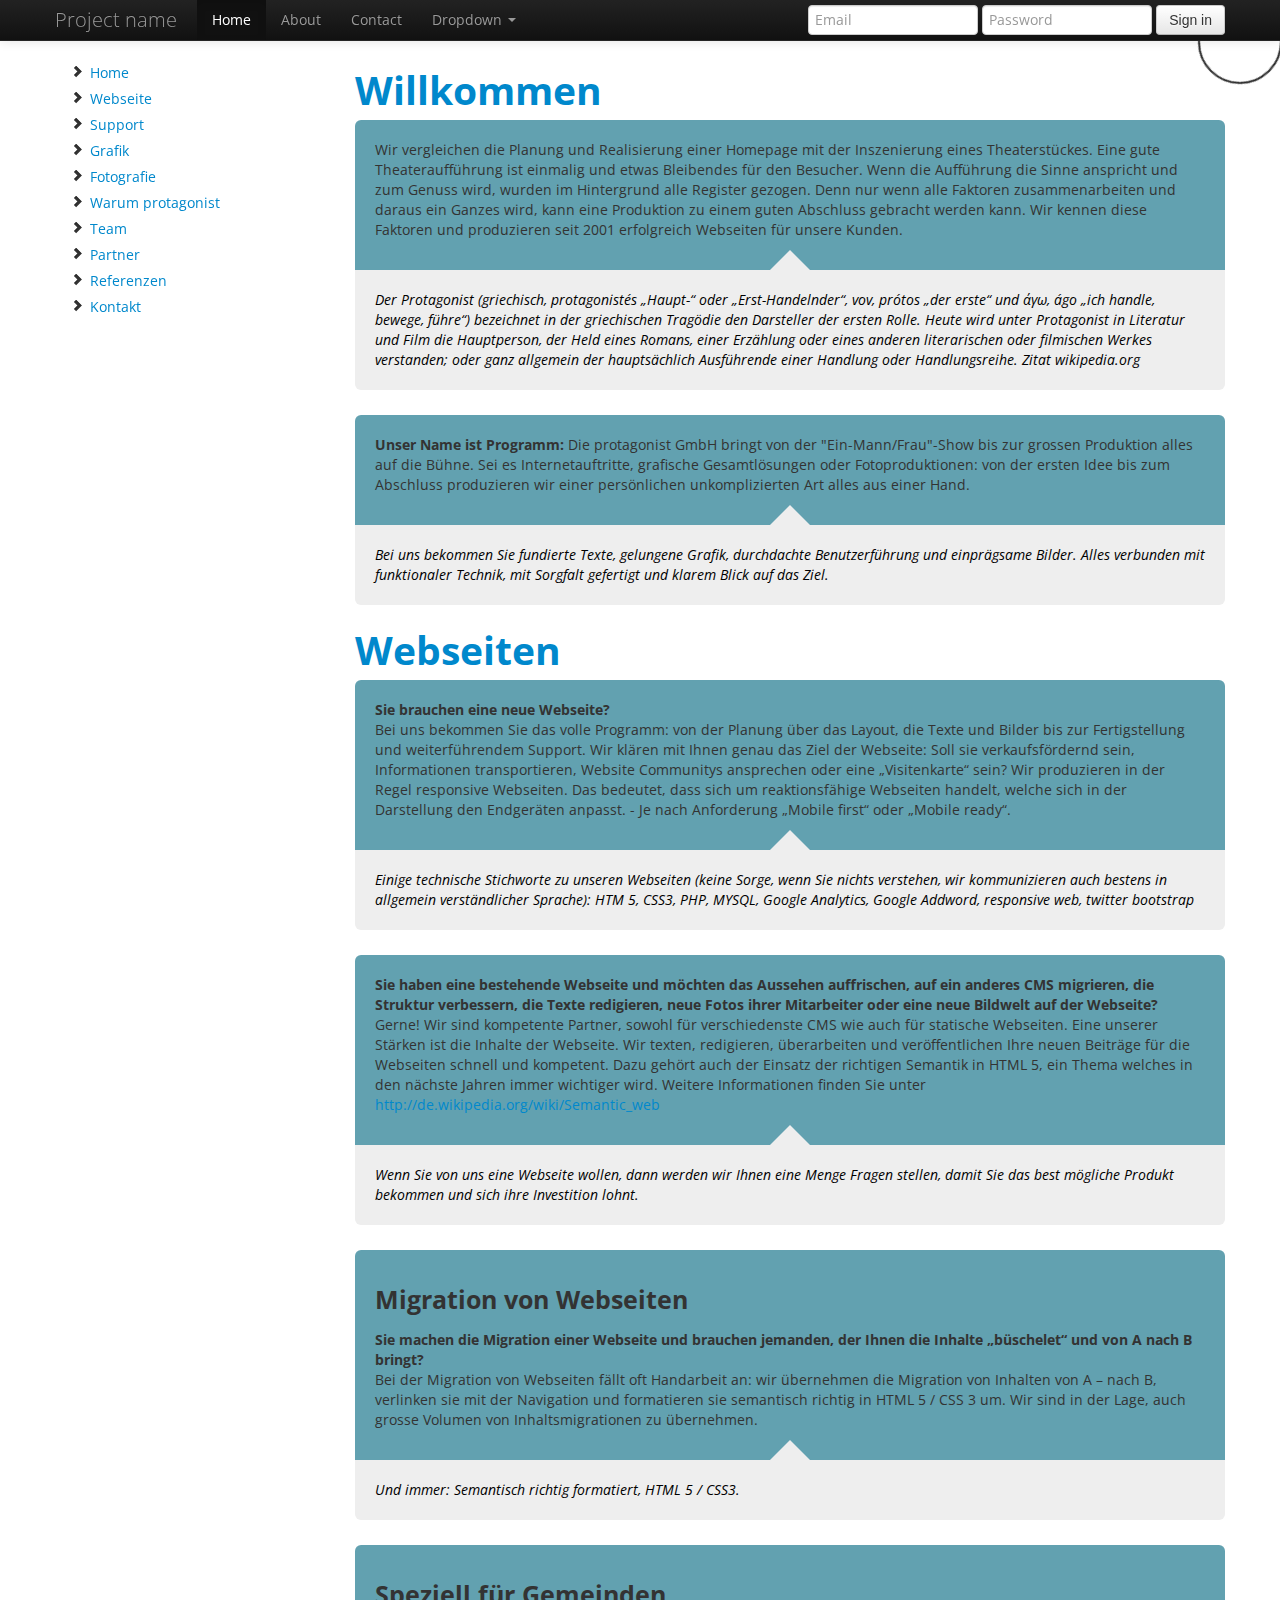
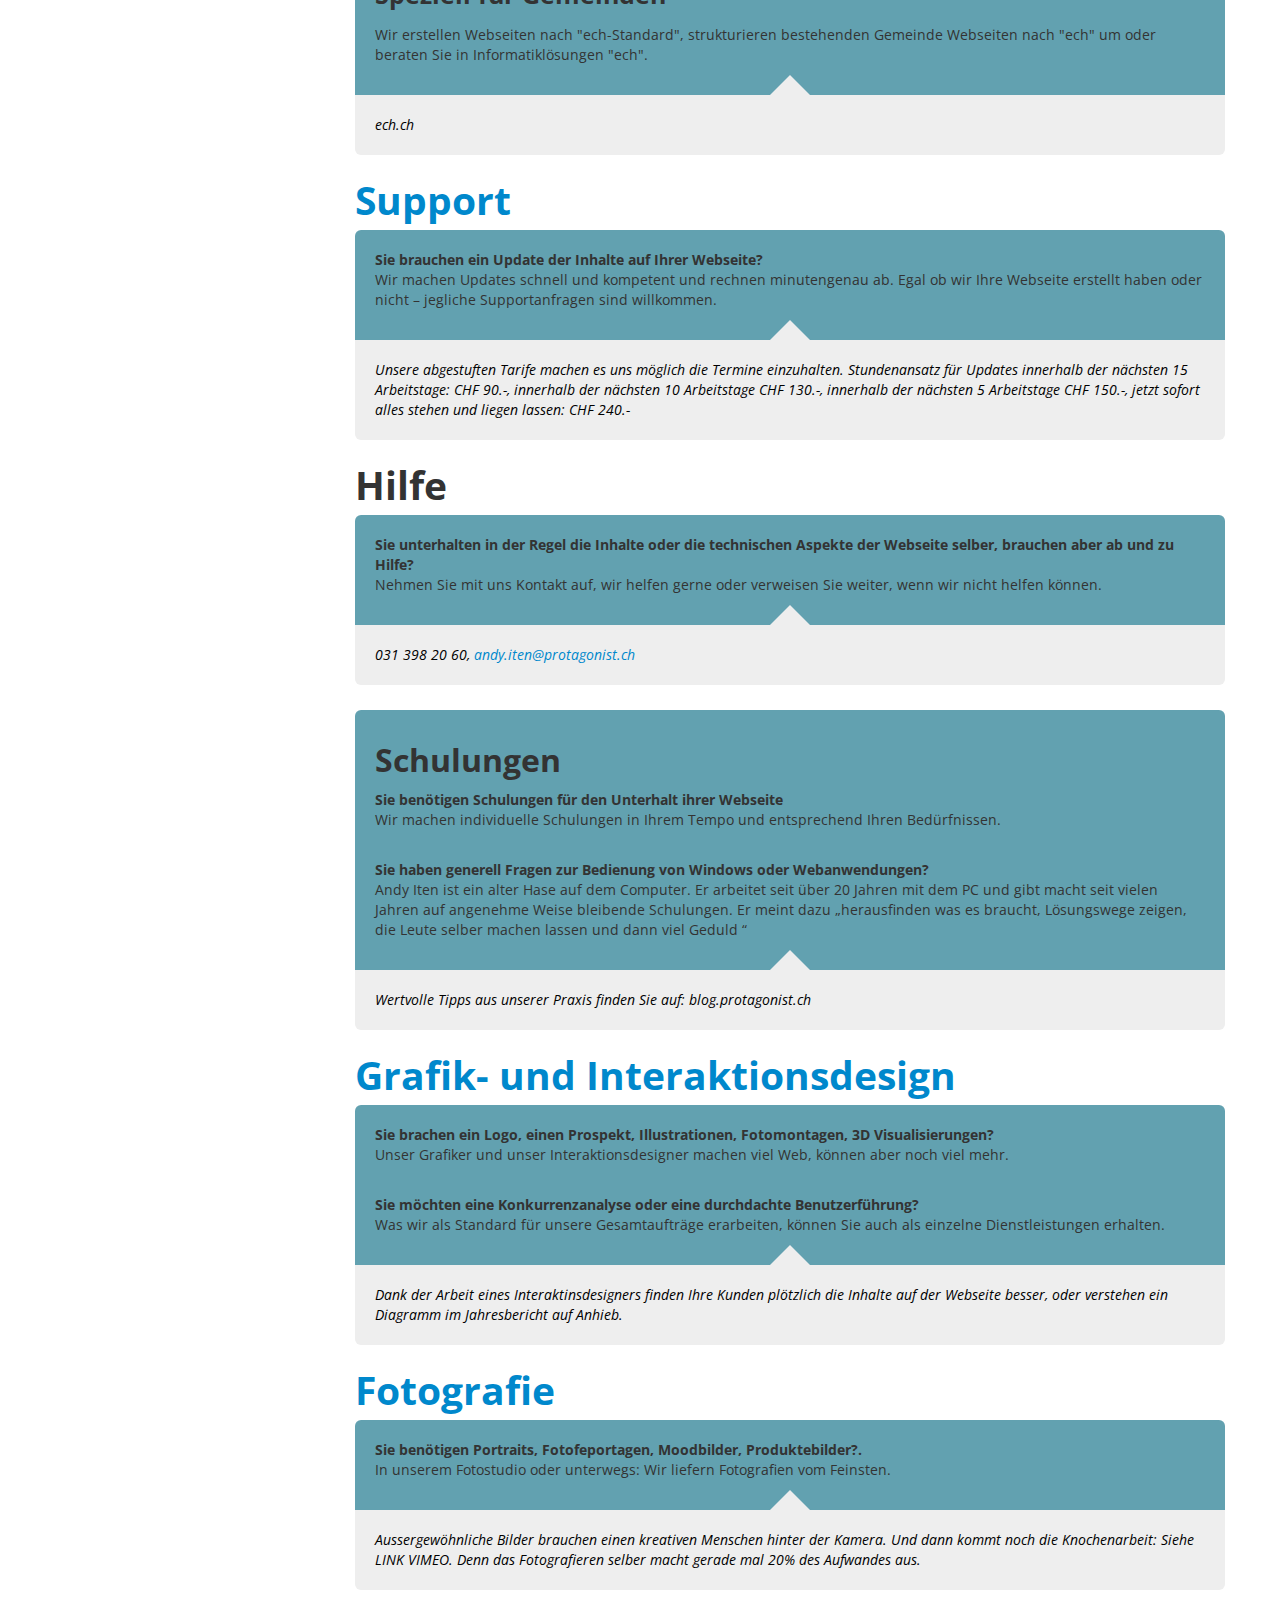
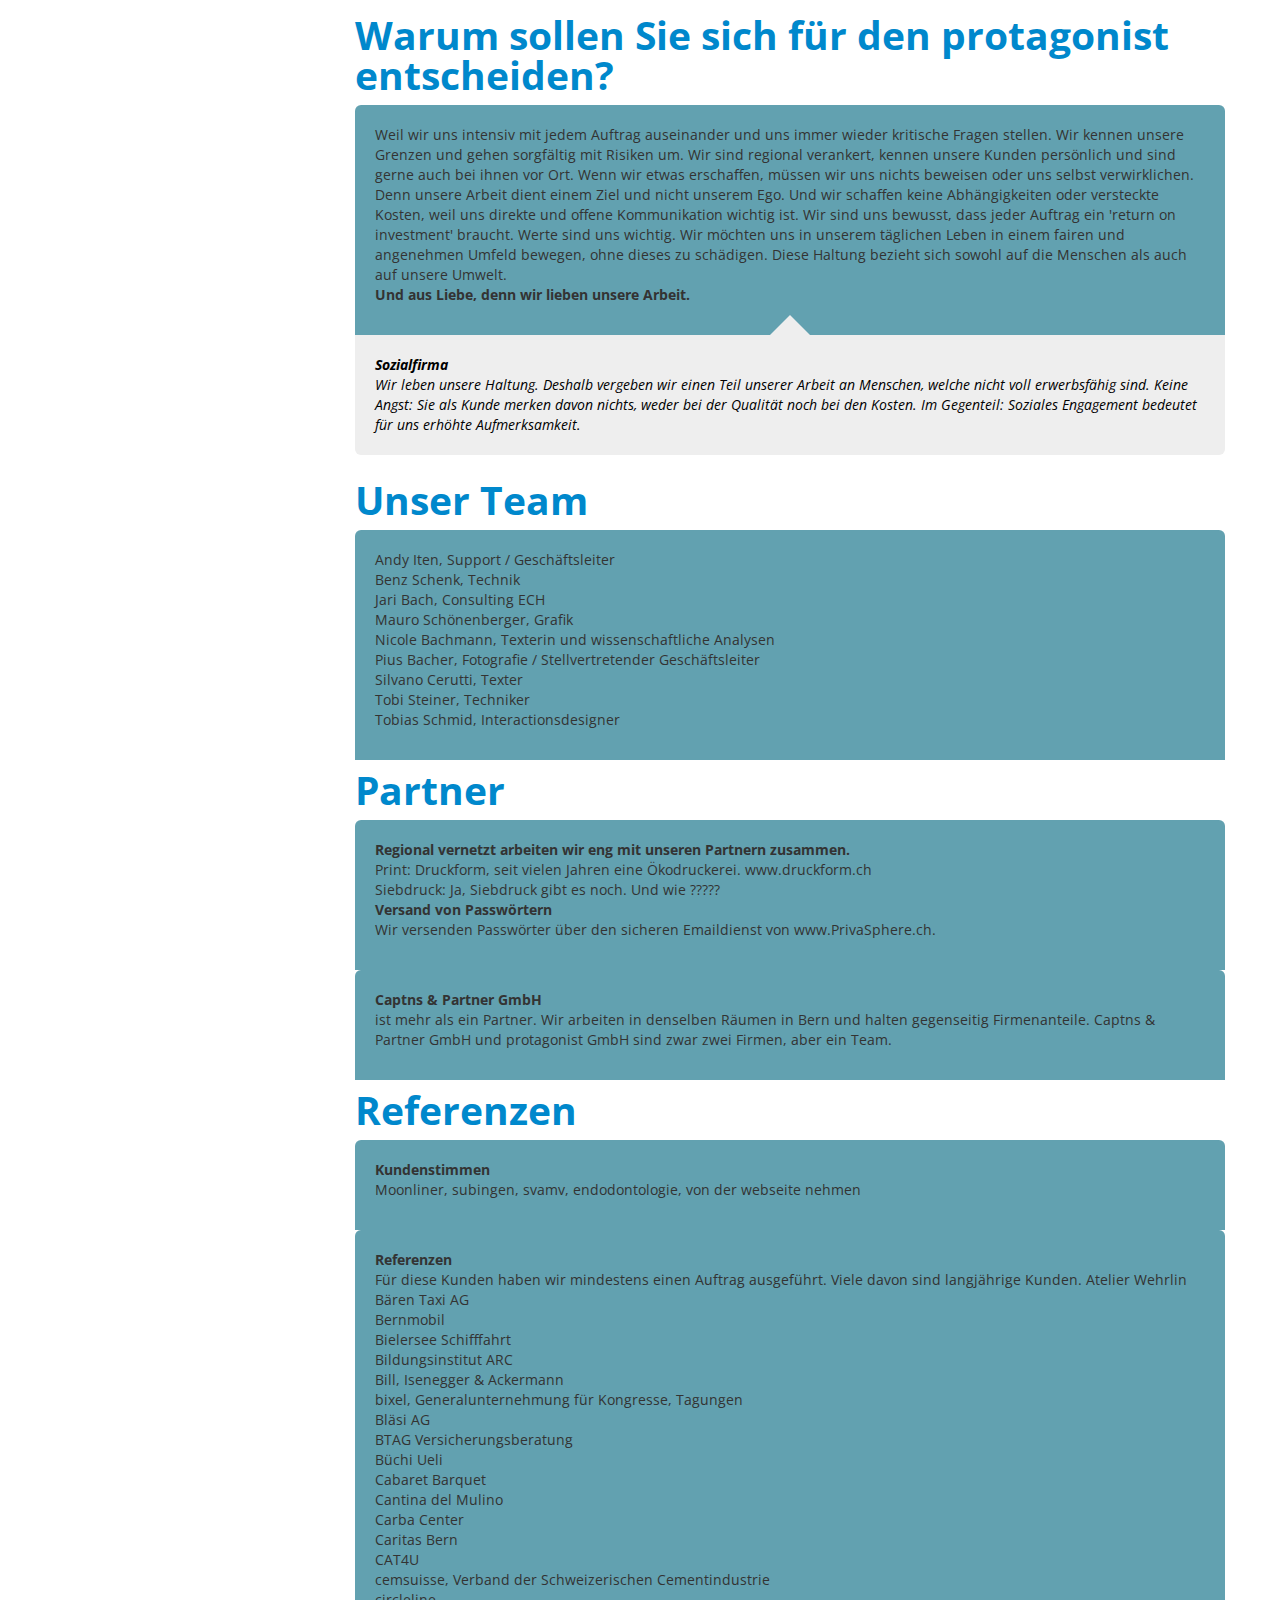
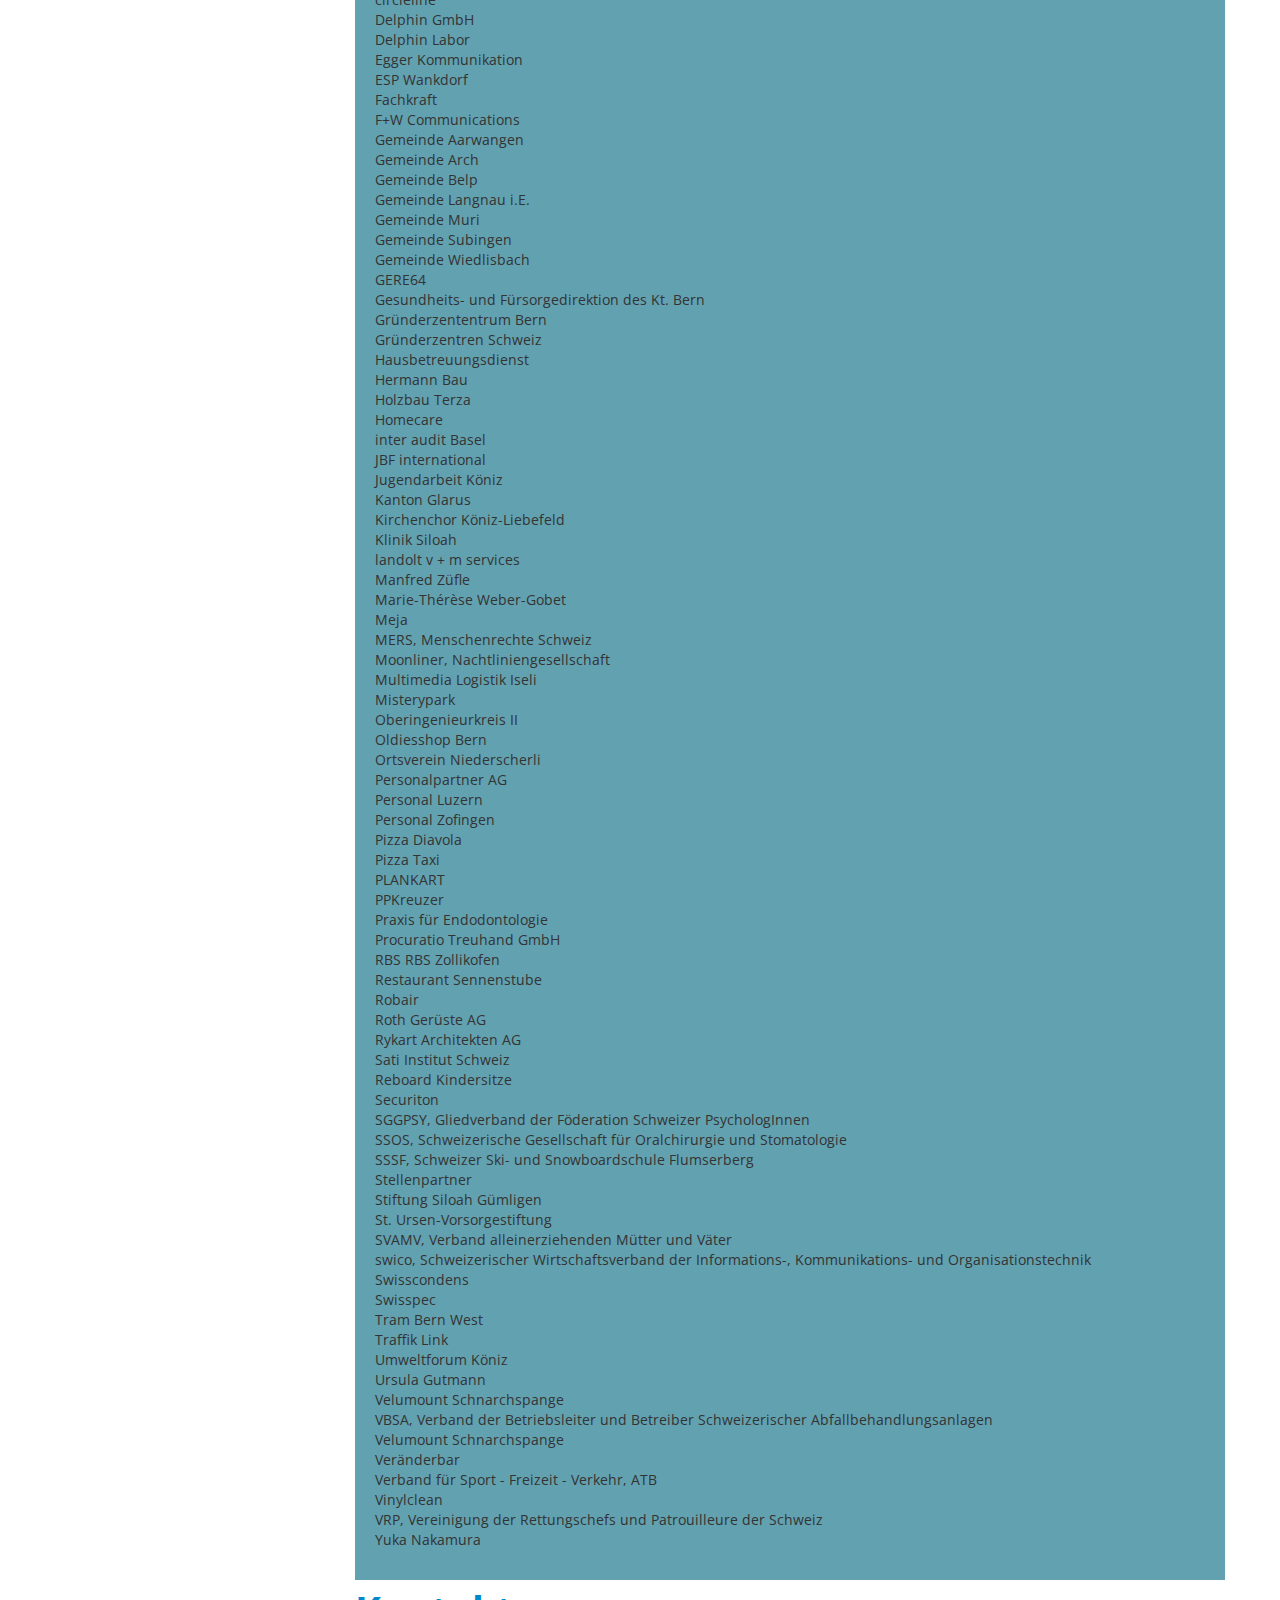
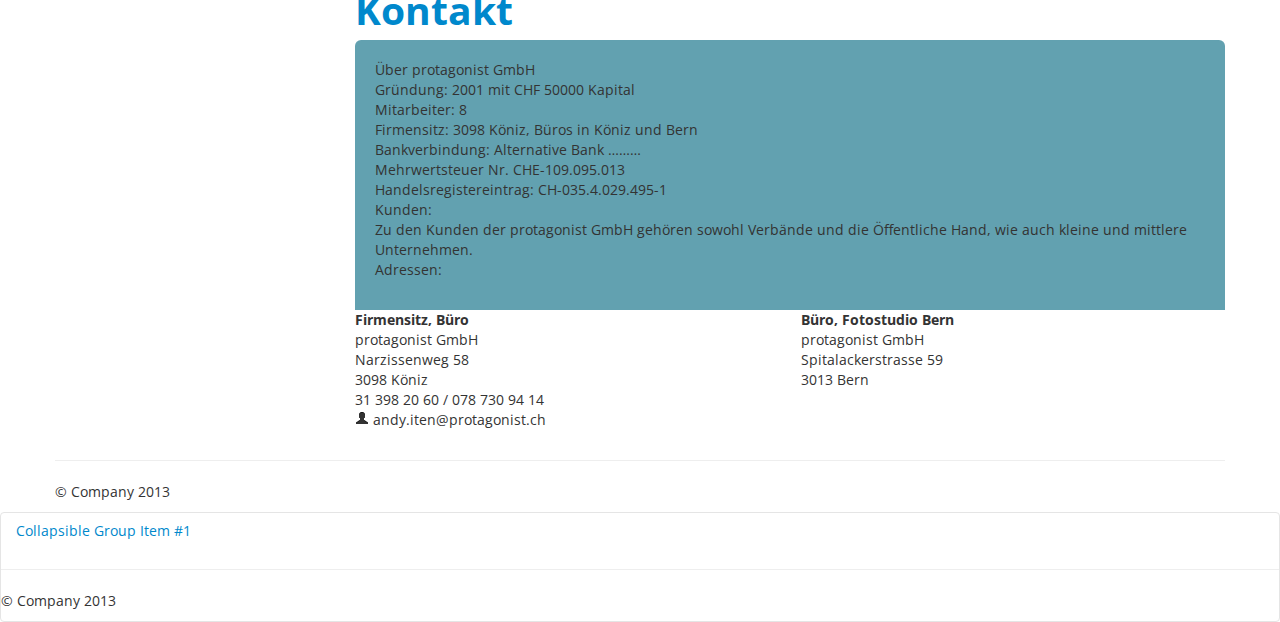
==== commit 245f3816: "Signed-off-by: protagonistAndy <andy.iten@protagonist.ch>" ====
--- a/index.html
+++ b/index.html
@@ -77,19 +77,15 @@
           <ul class="nav nav-list affix">
             <li><a href="#home"><i class="icon-chevron-right"></i> Home</a></li>
             <li><a href="#webseiten"><i class="icon-chevron-right"></i> Webseite</a></li>
-            <li><a href="#buttonDropdowns"><i class="icon-chevron-right"></i> Button dropdowns</a></li>
-            <li class="active"><a href="#navs"><i class="icon-chevron-right"></i> Navs</a></li>
-            <li><a href="#navbar"><i class="icon-chevron-right"></i> Navbar</a></li>
-            <li><a href="#breadcrumbs"><i class="icon-chevron-right"></i> Breadcrumbs</a></li>
-            <li><a href="#pagination"><i class="icon-chevron-right"></i> Pagination</a></li>
-            <li><a href="#labels-badges"><i class="icon-chevron-right"></i> Labels and badges</a></li>
-            <li><a href="#typography"><i class="icon-chevron-right"></i> Typography</a></li>
-            <li><a href="#thumbnails"><i class="icon-chevron-right"></i> Thumbnails</a></li>
-            <li><a href="#alerts"><i class="icon-chevron-right"></i> Alerts</a></li>
-            <li><a href="#progress"><i class="icon-chevron-right"></i> Progress bars</a></li>
-            <li><a href="#media"><i class="icon-chevron-right"></i> Media object</a></li>
-            <li><a href="#misc"><i class="icon-chevron-right"></i> Misc</a></li>
-          </ul>
+            <li><a href="#support"><i class="icon-chevron-right"></i> Support</a></li>
+                     <li><a href="#grafik"><i class="icon-chevron-right"></i> Grafik</a></li>
+            <li><a href="#fotografie"><i class="icon-chevron-right"></i> Fotografie</a></li>
+            <li><a href="#warum_protagoniost"><i class="icon-chevron-right"></i> Warum protagonist</a></li>
+            <li><a href="#team"><i class="icon-chevron-right"></i> Team</a></li>
+            <li><a href="#partner"><i class="icon-chevron-right"></i> Partner</a></li>
+            <li><a href="#referenzen"><i class="icon-chevron-right"></i> Referenzen</a></li>
+            <li><a href="#kontakt"><i class="icon-chevron-right"></i> Kontakt</a></li>
+                     </ul>
         </div>
         <div class="span9">
         <!-- Main hero unit for a primary marketing message or call to action -->
@@ -152,7 +148,9 @@
         <div class="protago-main3">
                   <p>ech.ch  </p>
                 </div>
-          <h1>Support</h1>
+				
+				
+       		  <h1><a name="support">Support</a></h1>
         <div class="protago-main2">
           <p><strong>Sie brauchen ein Update der Inhalte auf  Ihrer Webseite?</strong><br /> Wir machen Updates schnell und kompetent und rechnen minutengenau ab. Egal ob wir Ihre Webseite erstellt haben oder nicht – jegliche Supportanfragen sind willkommen. </p>
                 </div>
@@ -226,10 +224,9 @@
   			Tobias Schmid,  Interactionsdesigner<br />
   			</p>
                 </div>
-
-  		<div class="protago-main2">
-                  <p><strong>Partner</strong><br />
-  		<strong>Regional vernetzt arbeiten wir eng mit unseren Partnern zusammen. </strong><br />
+		<h1><a name="partner">Partner</a></h1>
+  		<div class="protago-main2">
+                    		<strong>Regional vernetzt arbeiten wir eng mit unseren Partnern zusammen. </strong><br />
   			Print: Druckform, seit vielen Jahren eine Ökodruckerei. www.druckform.ch<br />
   			Siebdruck: Ja, Siebdruck gibt es noch. Und wie ?????<br />
   			<strong>Versand von Passwörtern</strong><br />
@@ -242,7 +239,7 @@
   		ist mehr als ein Partner. Wir arbeiten in denselben Räumen in Bern und halten gegenseitig Firmenanteile.  Captns & Partner GmbH und protagonist GmbH sind zwar zwei Firmen, aber ein Team.
     			</p>
                 </div>
-
+		<h1><a name="referenzen">Referenzen</a></h1>
   		<div class="protago-main2">
                   <p><strong>Kundenstimmen</strong><br />
   		Moonliner, subingen, svamv, endodontologie, von der webseite nehmen
@@ -349,10 +346,9 @@
 
     			</p>
                 </div>
-
-  		<div class="protago-main2">
-          <h2>Kontakt </h2>
-          <p> Über protagonist GmbH<br />
+<h1><a name="kontakt">Kontakt</a></h1>
+  		<div class="protago-main2">
+                  <p> Über protagonist GmbH<br />
           Gründung: 2001 mit CHF 50000 Kapital<br />
           Mitarbeiter: 8 <br />
           Firmensitz: 3098 Köniz,  Büros in Köniz und Bern<br />
@@ -376,6 +372,9 @@
                 protagonist GmbH<br />
                 Narzissenweg 58<br />
                 3098 Köniz<br />
+				31 398 20 60 / 078 730 94 14<br />
+			
+				<i class="icon-user"></i> andy.iten@protagonist.ch
               </p>
          </div>
           <div class="span6">
--- a/css/style.css
+++ b/css/style.css
@@ -10,7 +10,6 @@
 }
 
 .container {
-	width:700px;
 }
 
 .paralex {
@@ -56,10 +55,10 @@
 * Style 2
 *************/
 .protago-main2 {
- 	background-color: #EEEEEE;
-    border-radius: 6px 6px 6px 6px;
+ 	background-color: #62a1b0;
+    border-radius:  6px 6px 0 0;
     padding:20px;
-    margin-bottom: 10px
+    margin-bottom: 0;
 }
 
 .protago-main2 h1 {
@@ -77,7 +76,7 @@
     padding:20px;
     padding-bottom:10px;
     margin-bottom: 25px;
-    background: #292929;
+    background: #EEEEEE;
 /*    background:radial-gradient(center,
                             ellipse closest-side,
                             yellow 0%,
@@ -86,7 +85,7 @@
 
     background-color:linear-gradiance #292929;
 
-*/ 	border-radius: 6px 6px 6px 6px;
+*/ 	border-radius: 0 0 6px 6px;
 	position: relative;
 }
 
@@ -98,13 +97,15 @@
   height: 0;
   border: 20px solid;
   border-color:transparent;
-  border-bottom-color: #292929;
+  border-bottom-color: #eee;
   bottom: 100%;
   left: 50%;
   margin-left: -20px;
 }
 .protago-main3 {
-	color:#fff;
+	color:#000;
+	font-style: italic;
+
 }
 .protago-main3 h1 {
 	color: #fff;
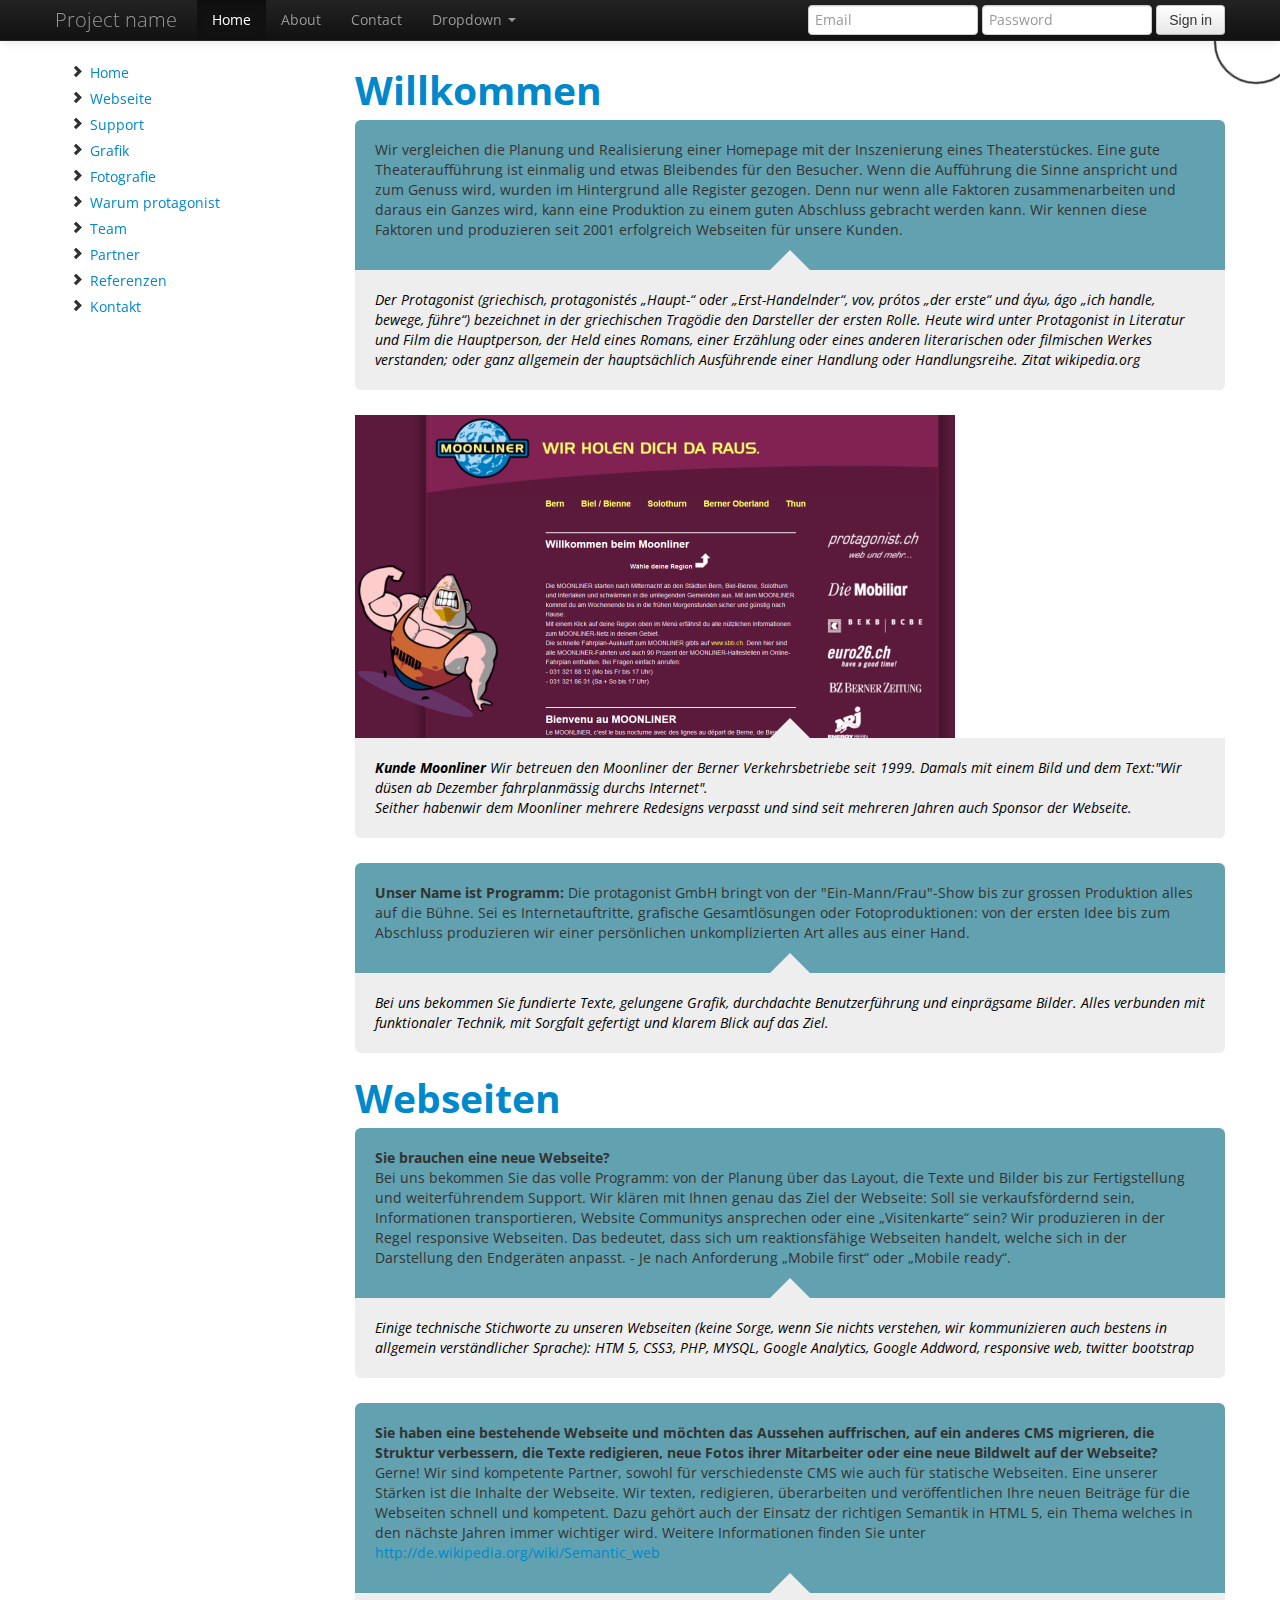
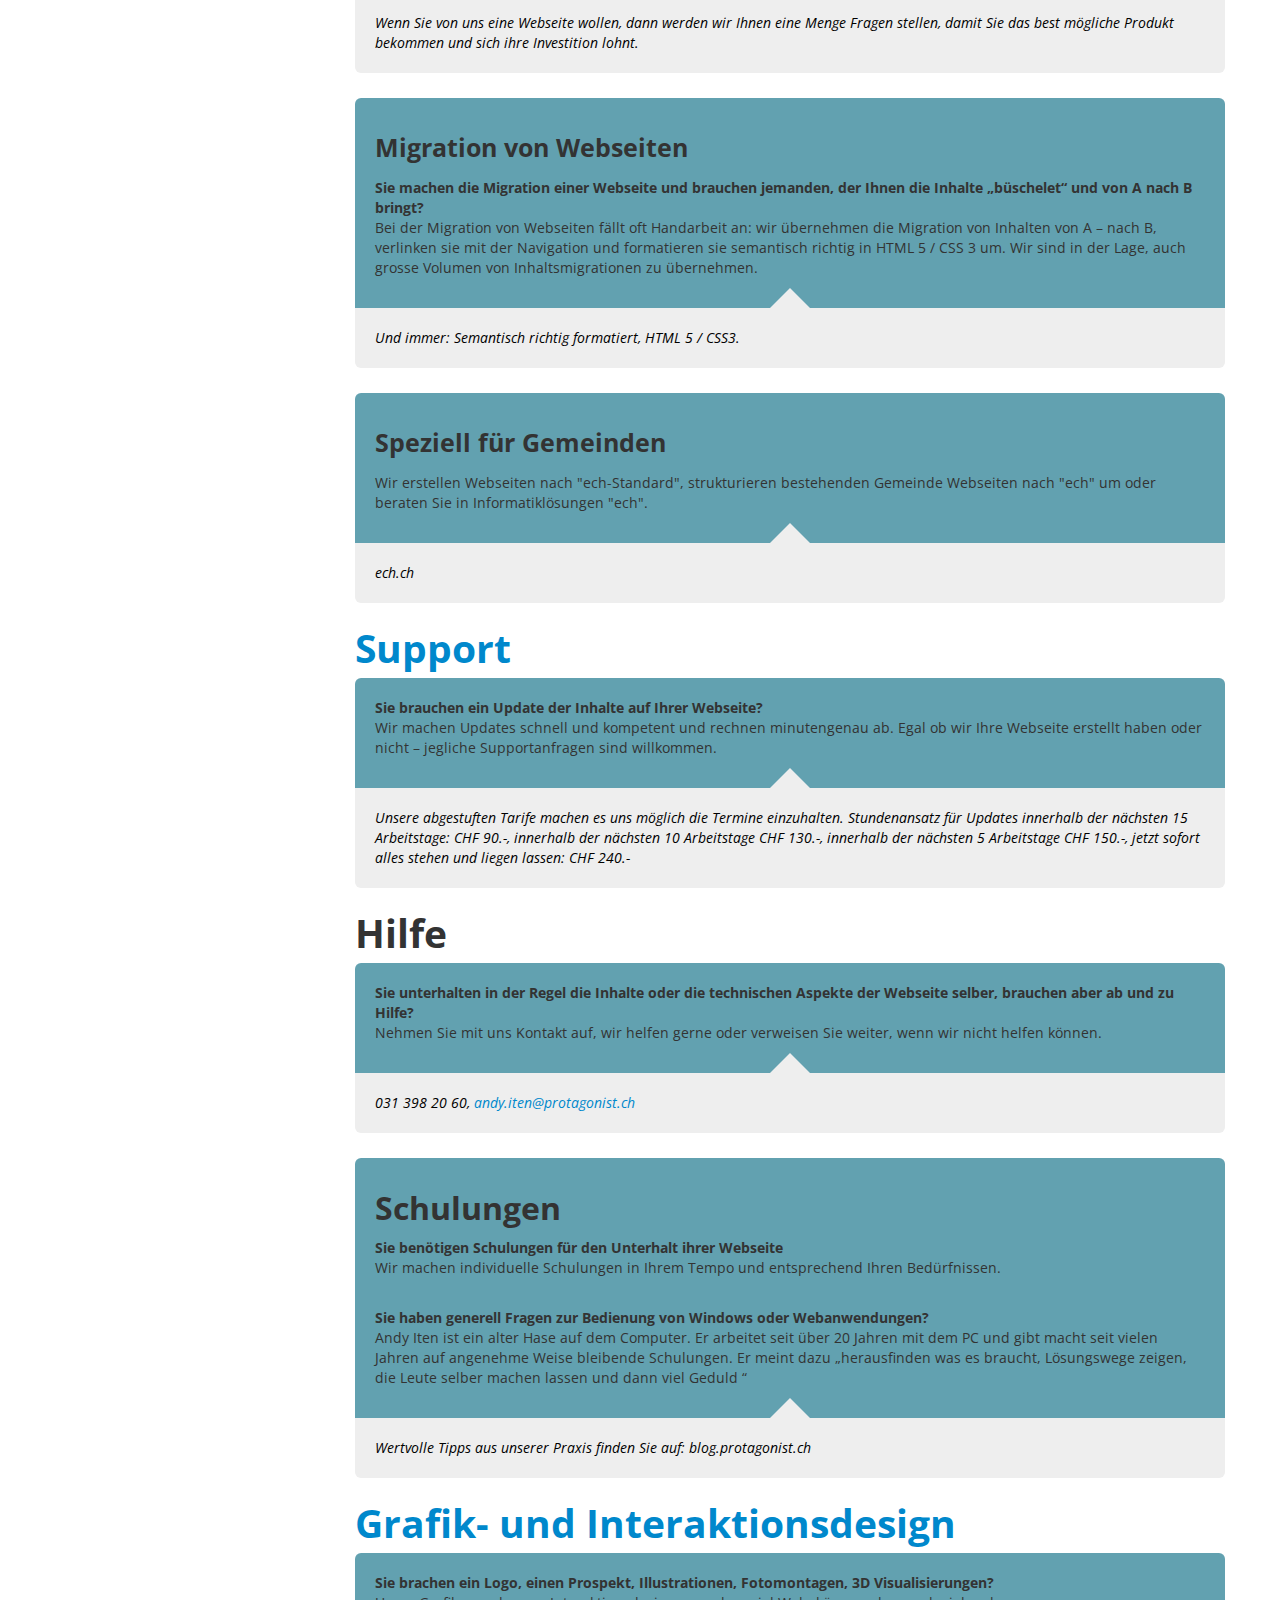
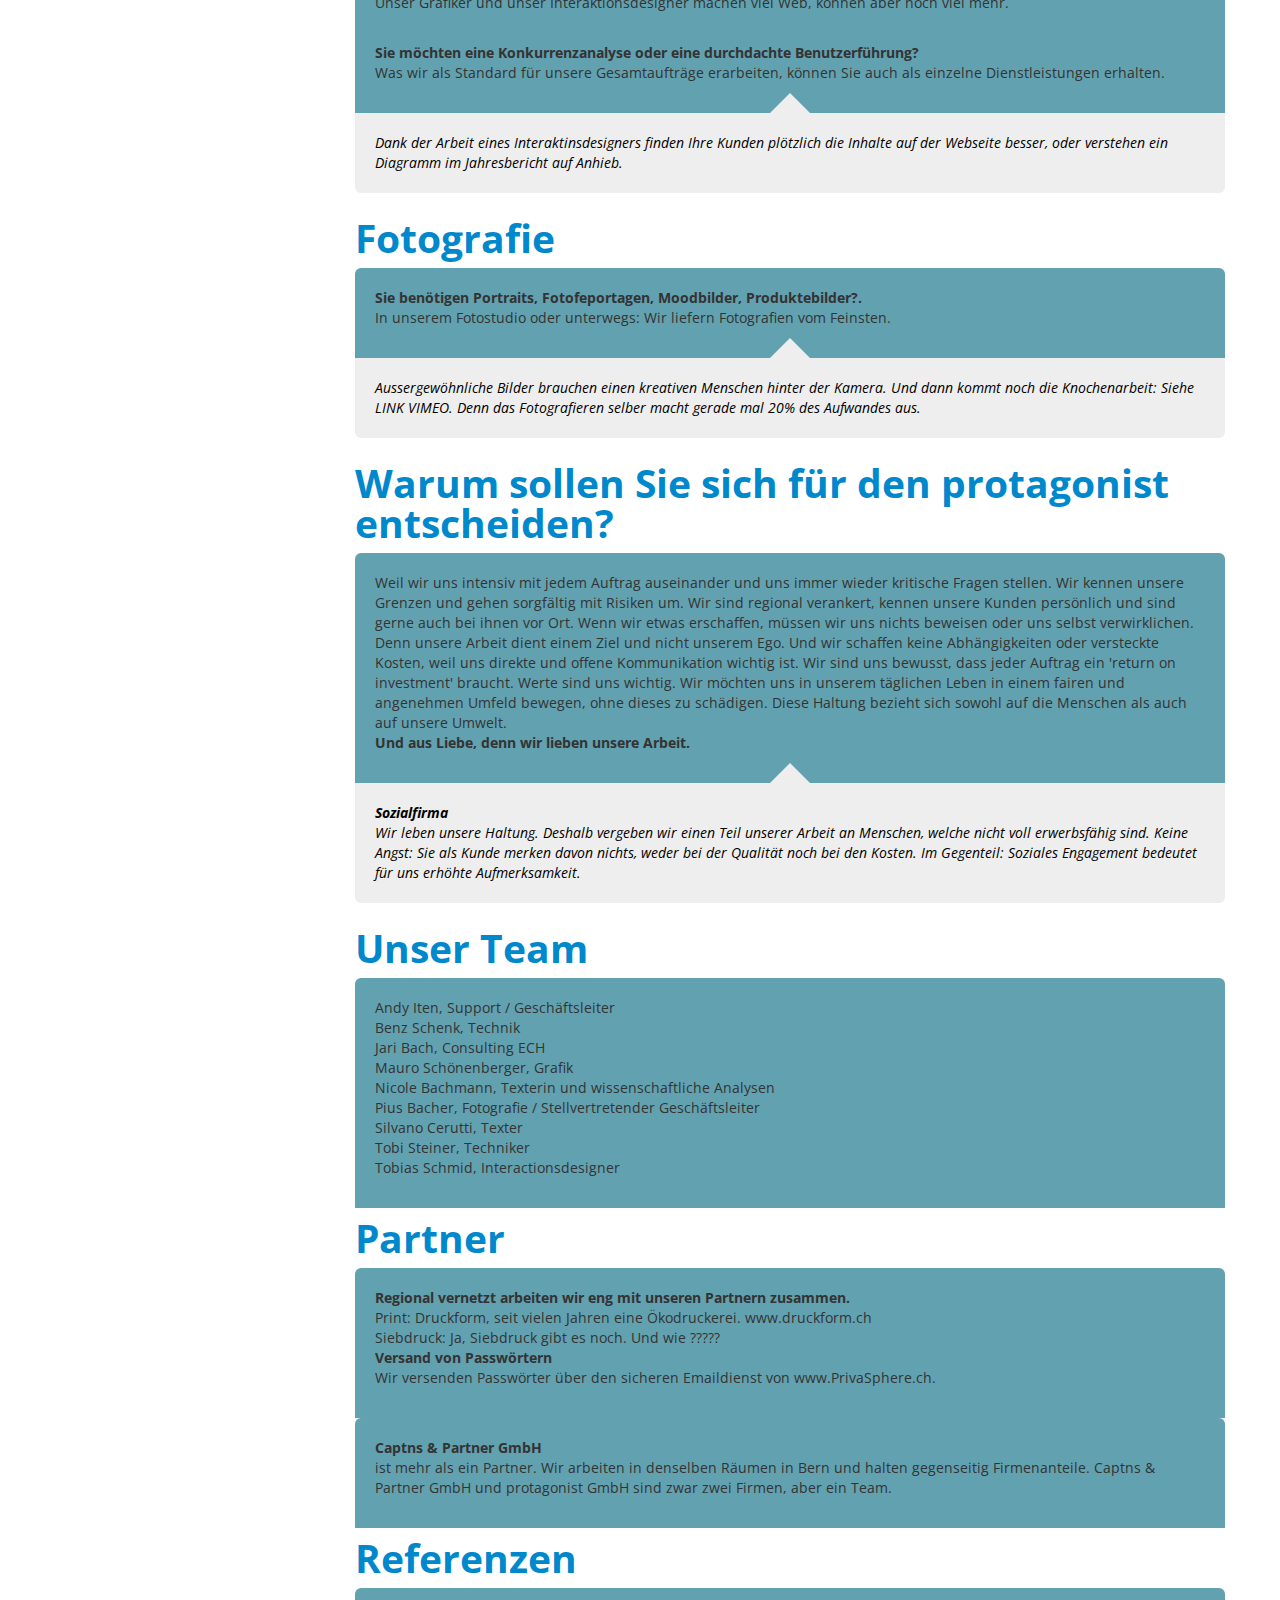
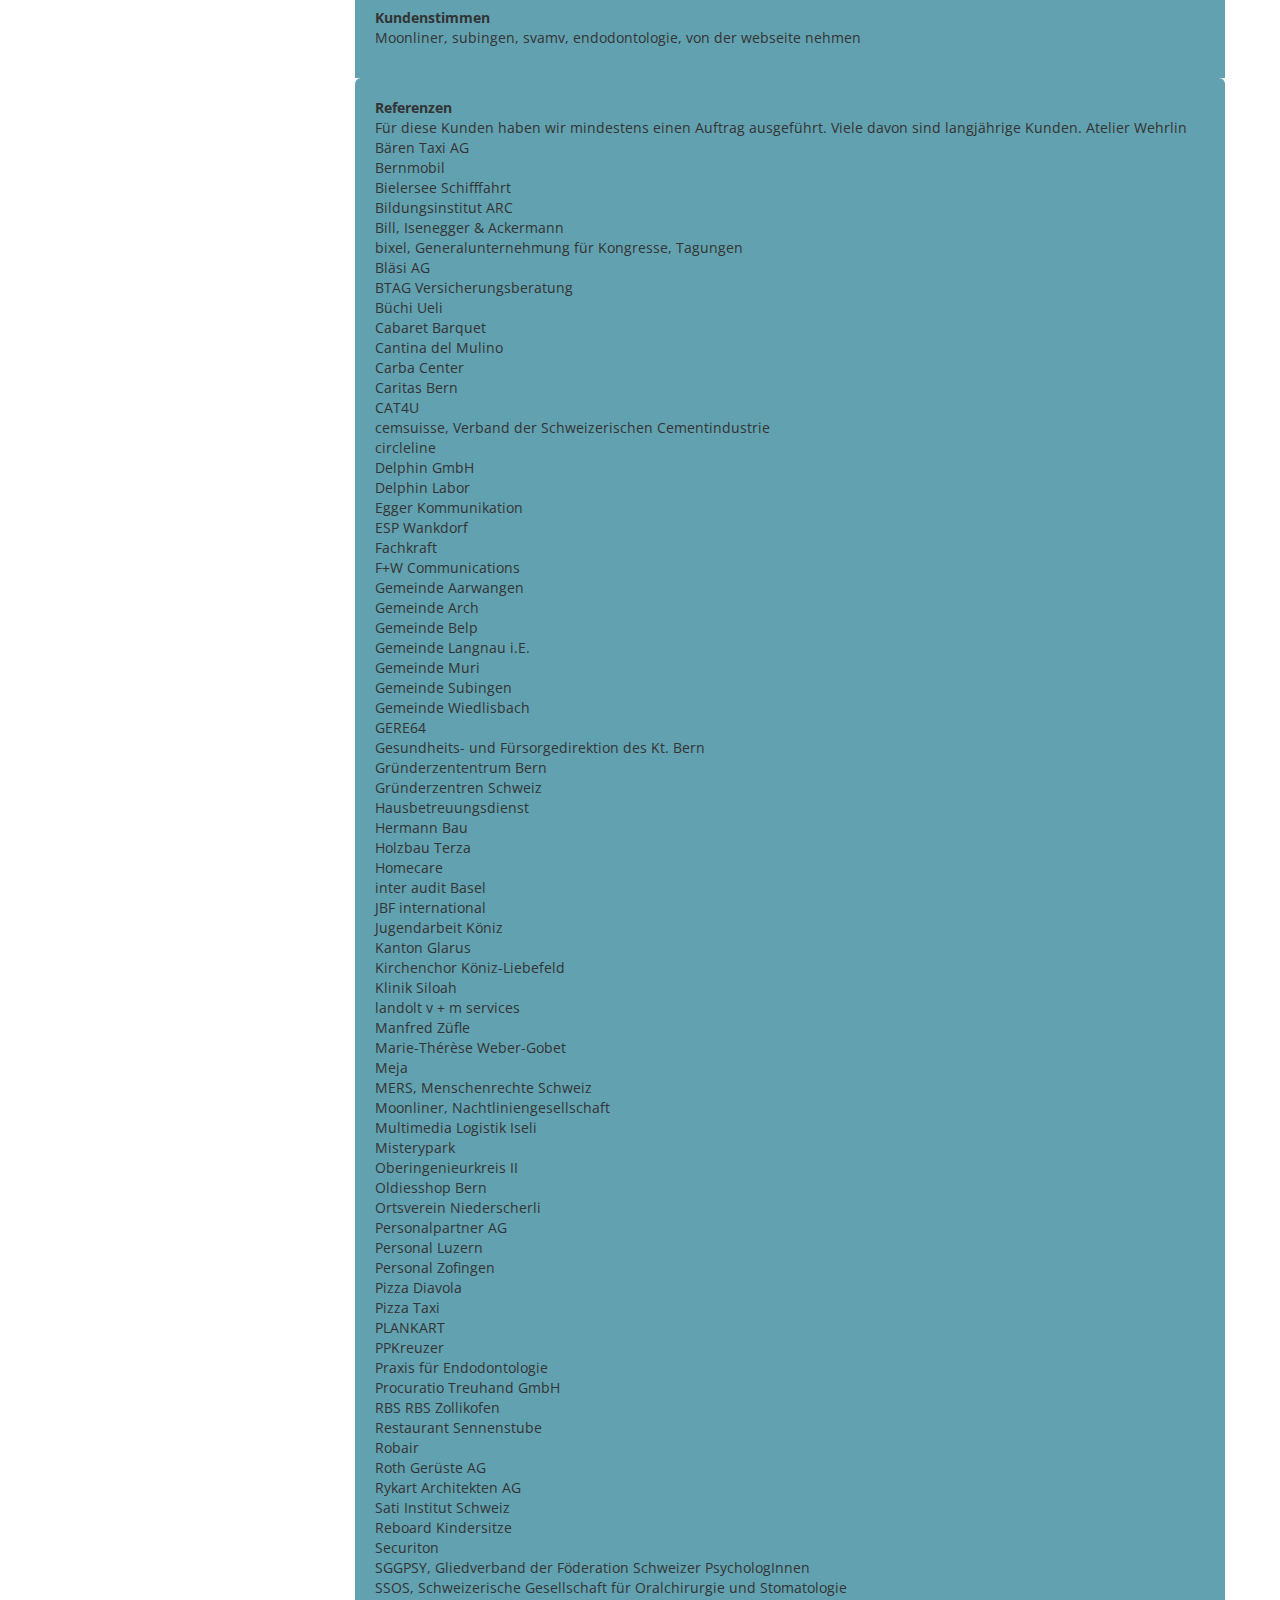
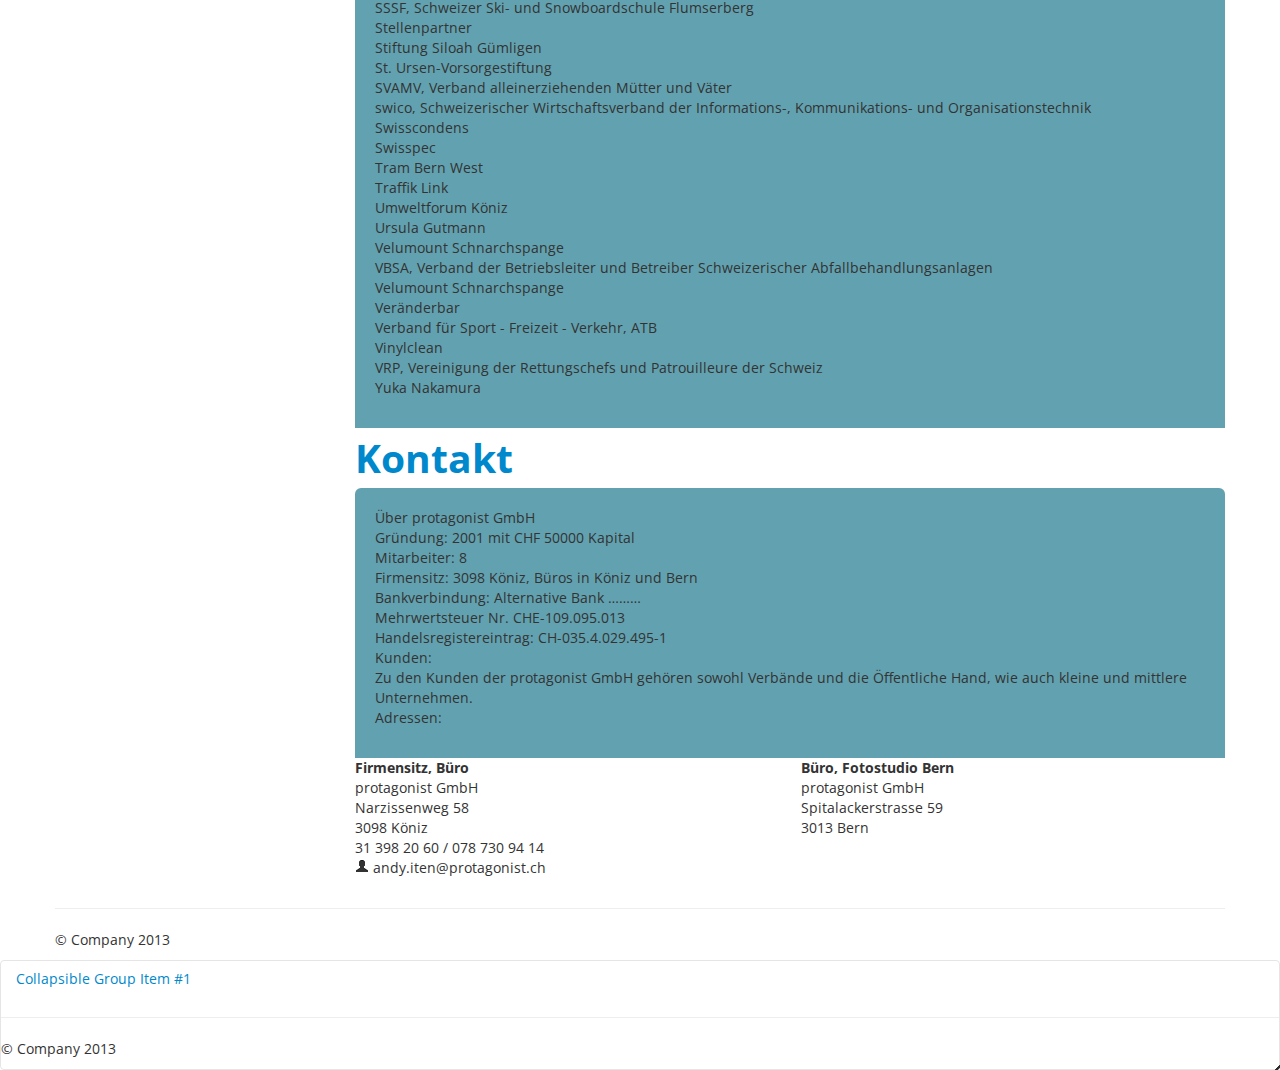
==== commit 87cb8519: "Signed-off-by: protagonistAndy <andy.iten@protagonist.ch>" ====
--- a/index.html
+++ b/index.html
@@ -103,7 +103,16 @@
   Heute wird unter Protagonist in Literatur und Film die Hauptperson, der Held eines Romans, einer Erzählung oder eines anderen literarischen oder filmischen Werkes verstanden; oder ganz allgemein der hauptsächlich Ausführende einer Handlung oder Handlungsreihe.
   Zitat wikipedia.org
   	</p>
-  </div>
+	
+	
+	  </div>
+
+<img src="img/moonliner.png" width="600" height="323" alt="moonliner Bild" /><br />
+
+<div class="protago-main3">
+                  <p><strong>Kunde Moonliner</strong> Wir betreuen den Moonliner der Berner Verkehrsbetriebe seit 1999. Damals mit einem Bild und dem Text:"Wir düsen ab Dezember fahrplanmässig durchs Internet".<br /> Seither habenwir dem Moonliner mehrere Redesigns verpasst und sind seit mehreren Jahren auch Sponsor der Webseite. 
+  	</p>
+</div>
 
 
         <div class="protago-main2">
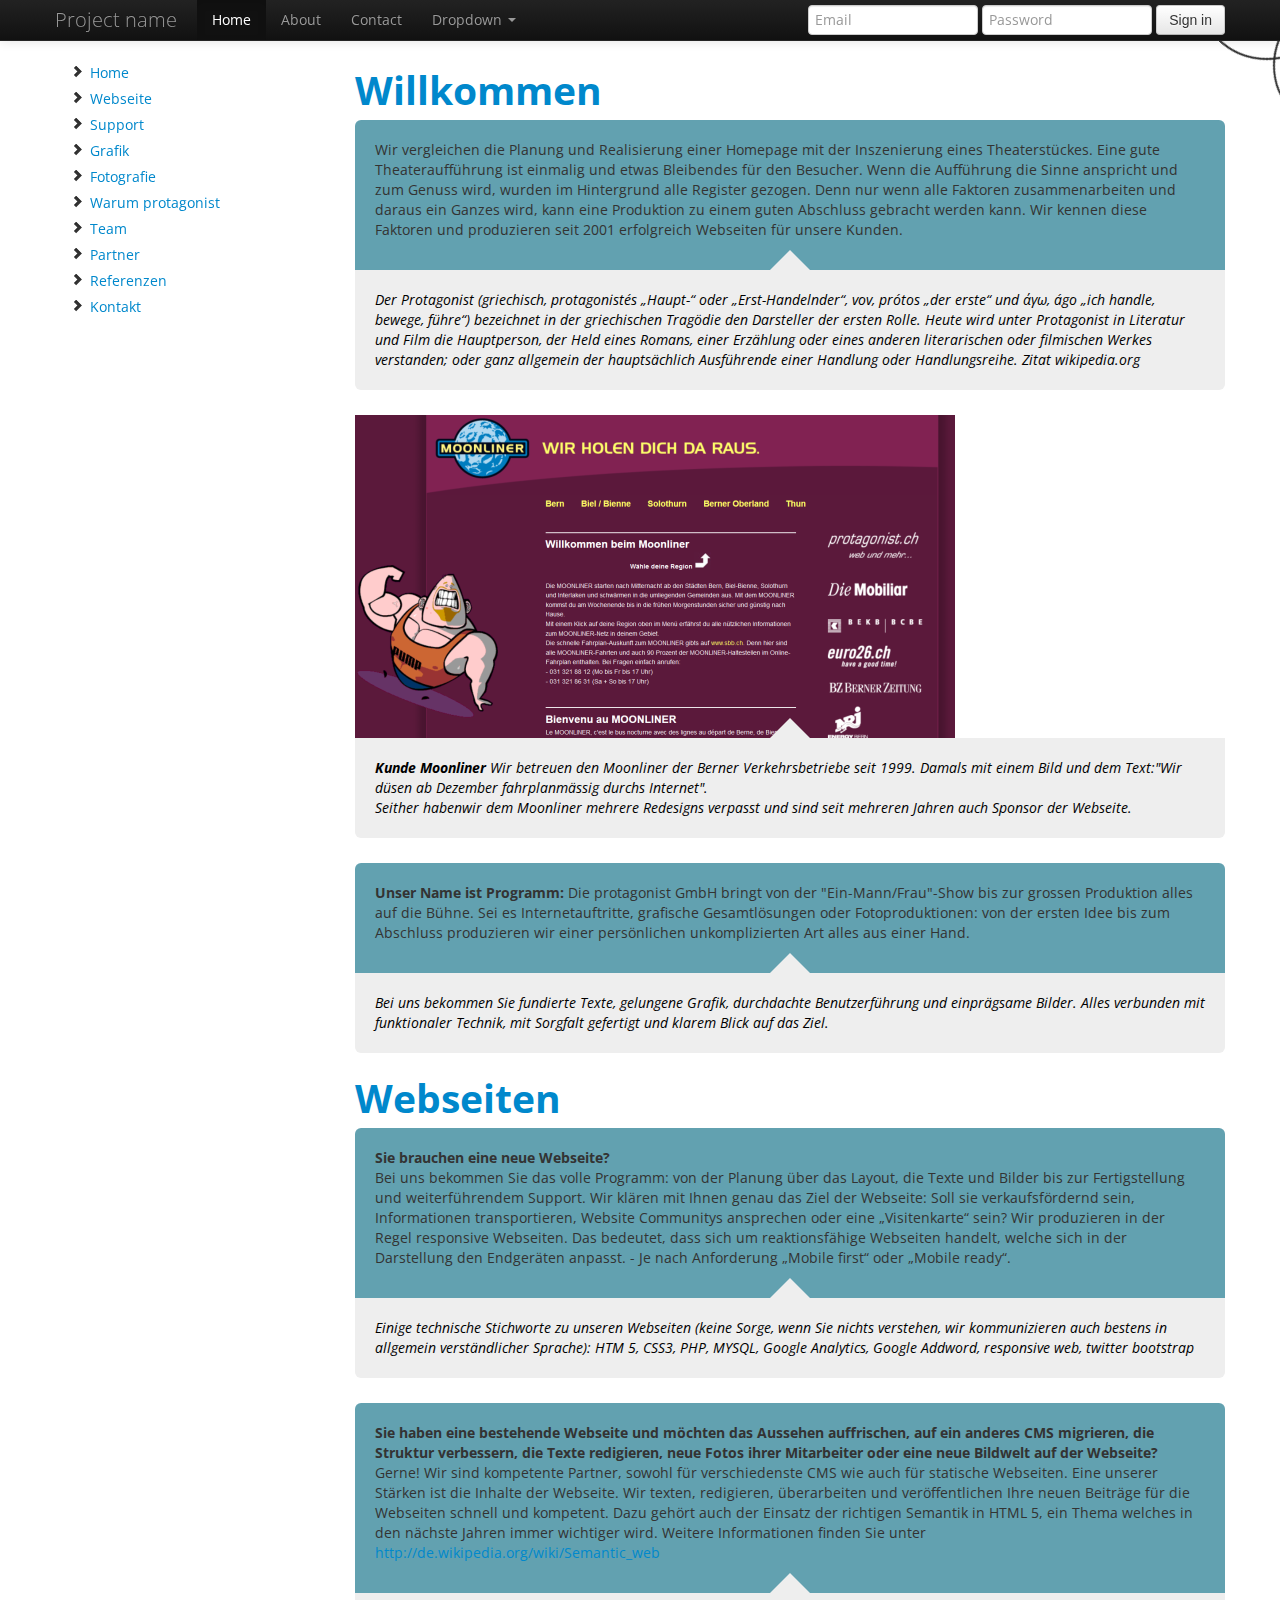
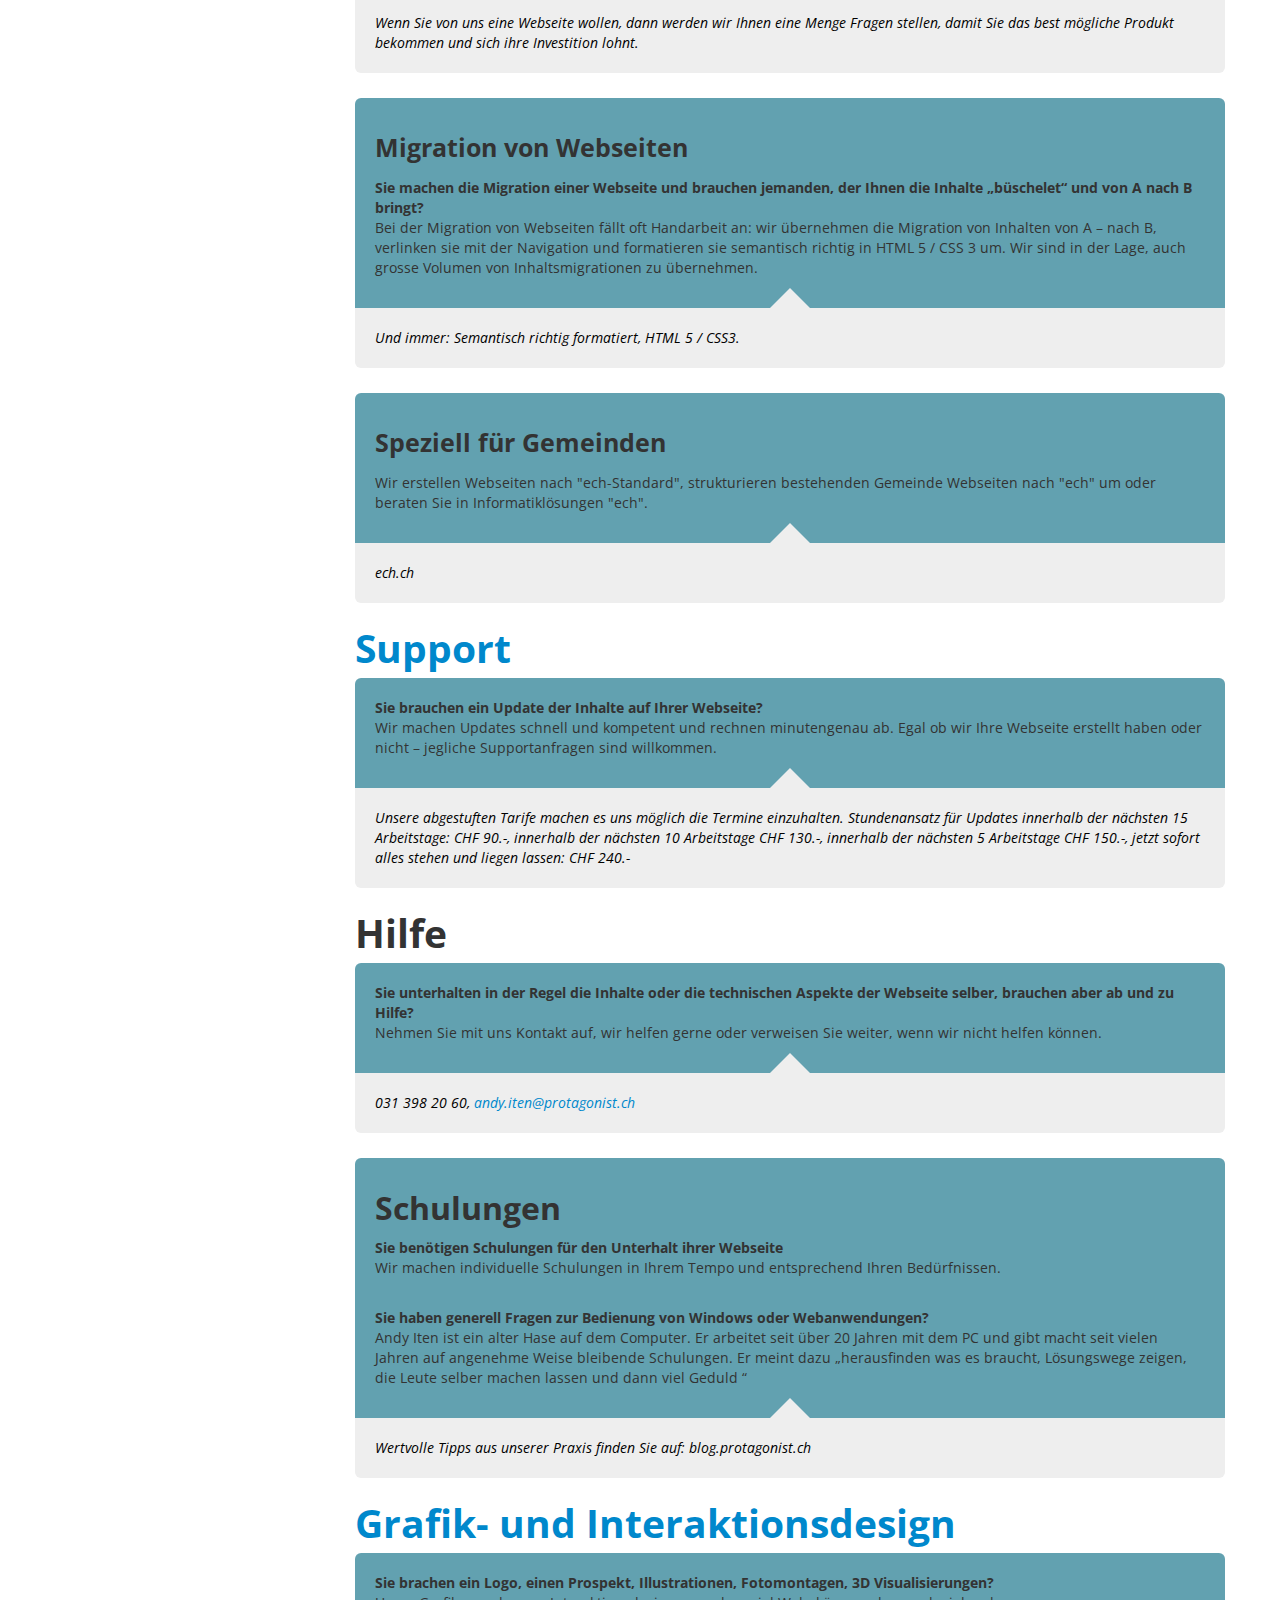
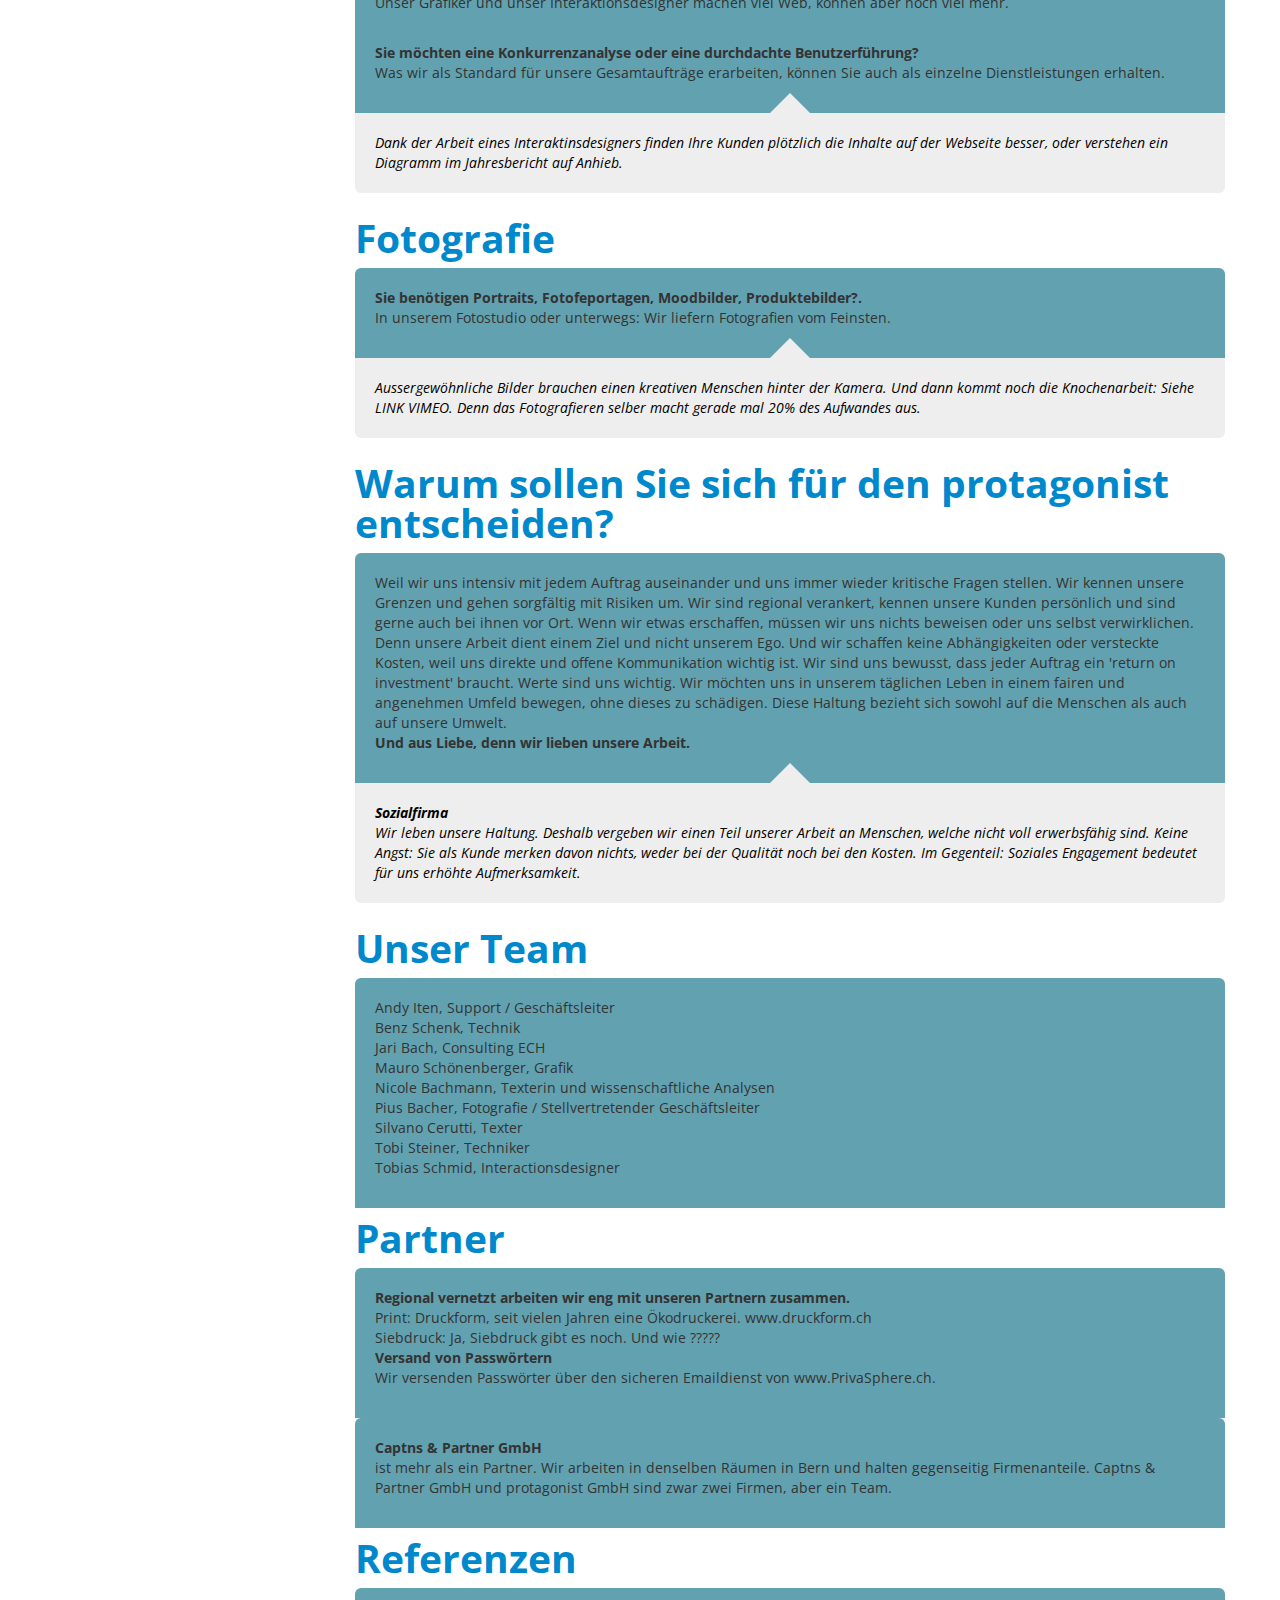
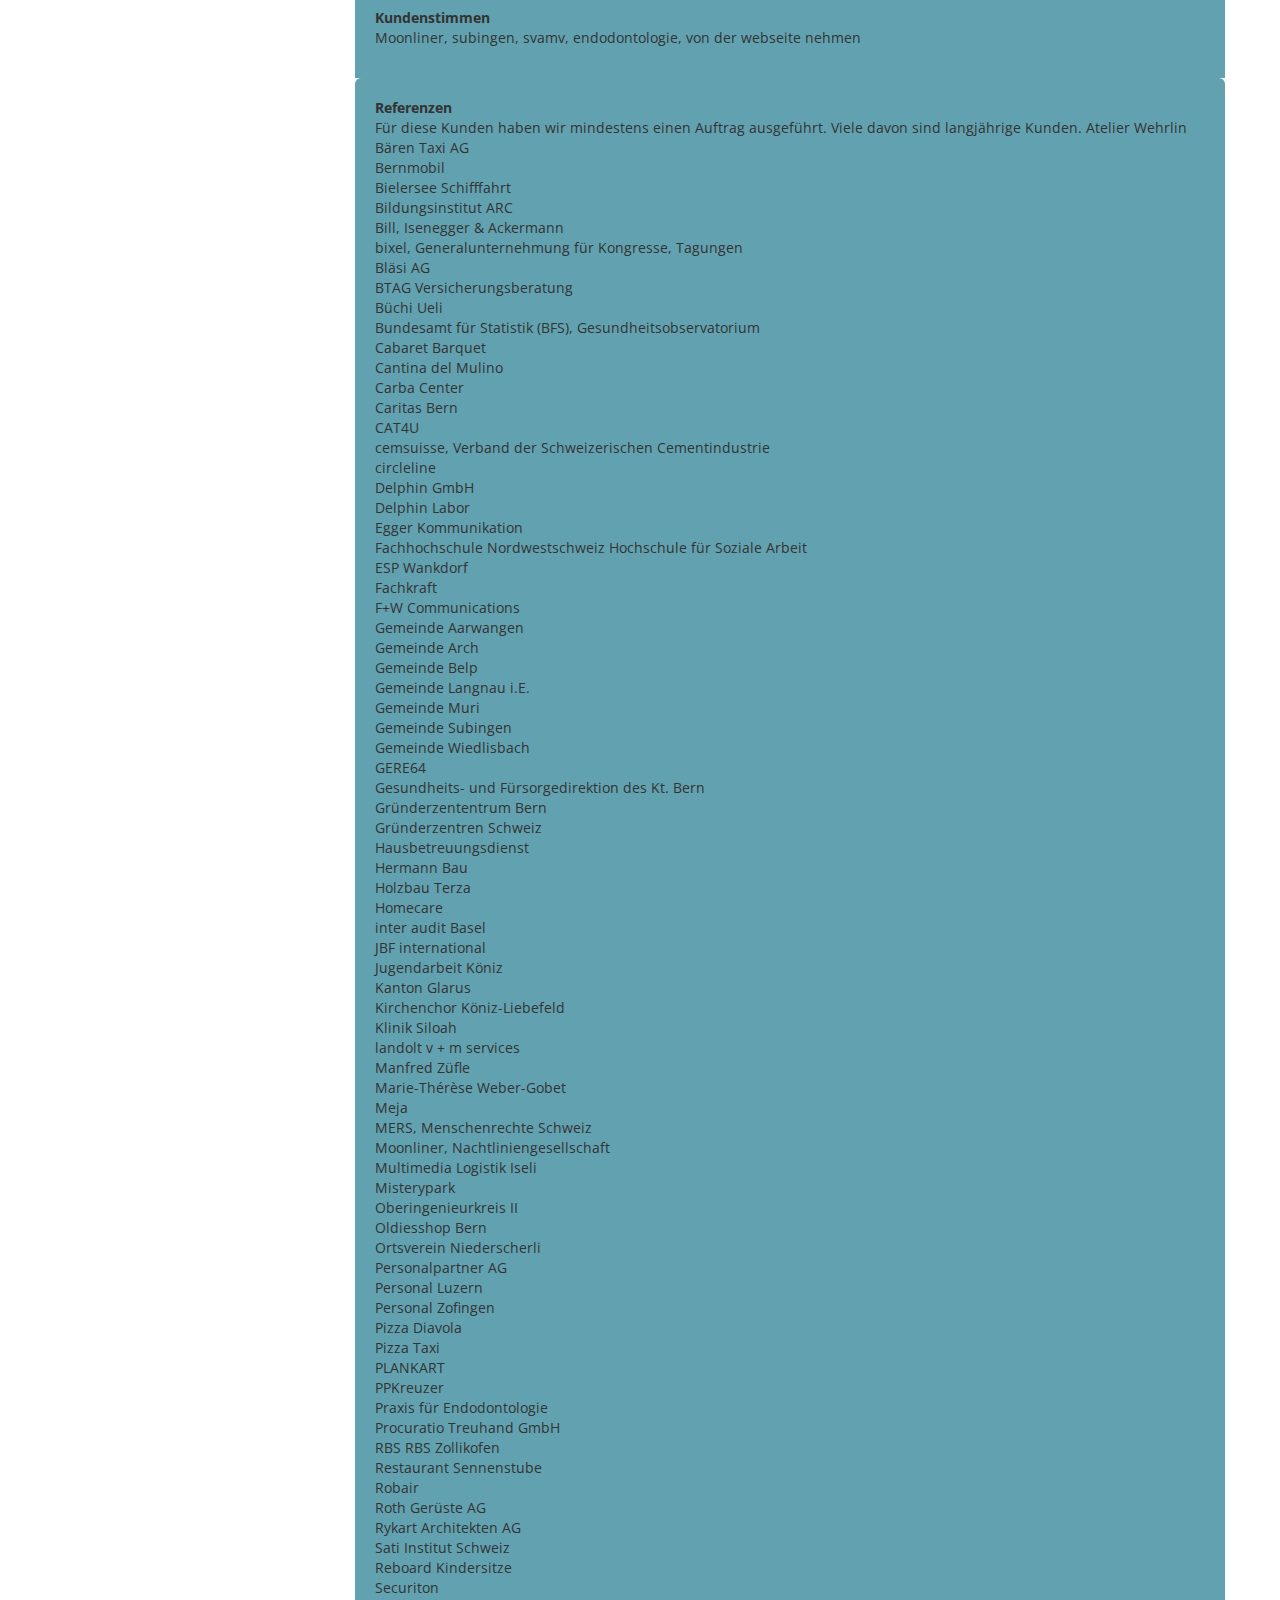
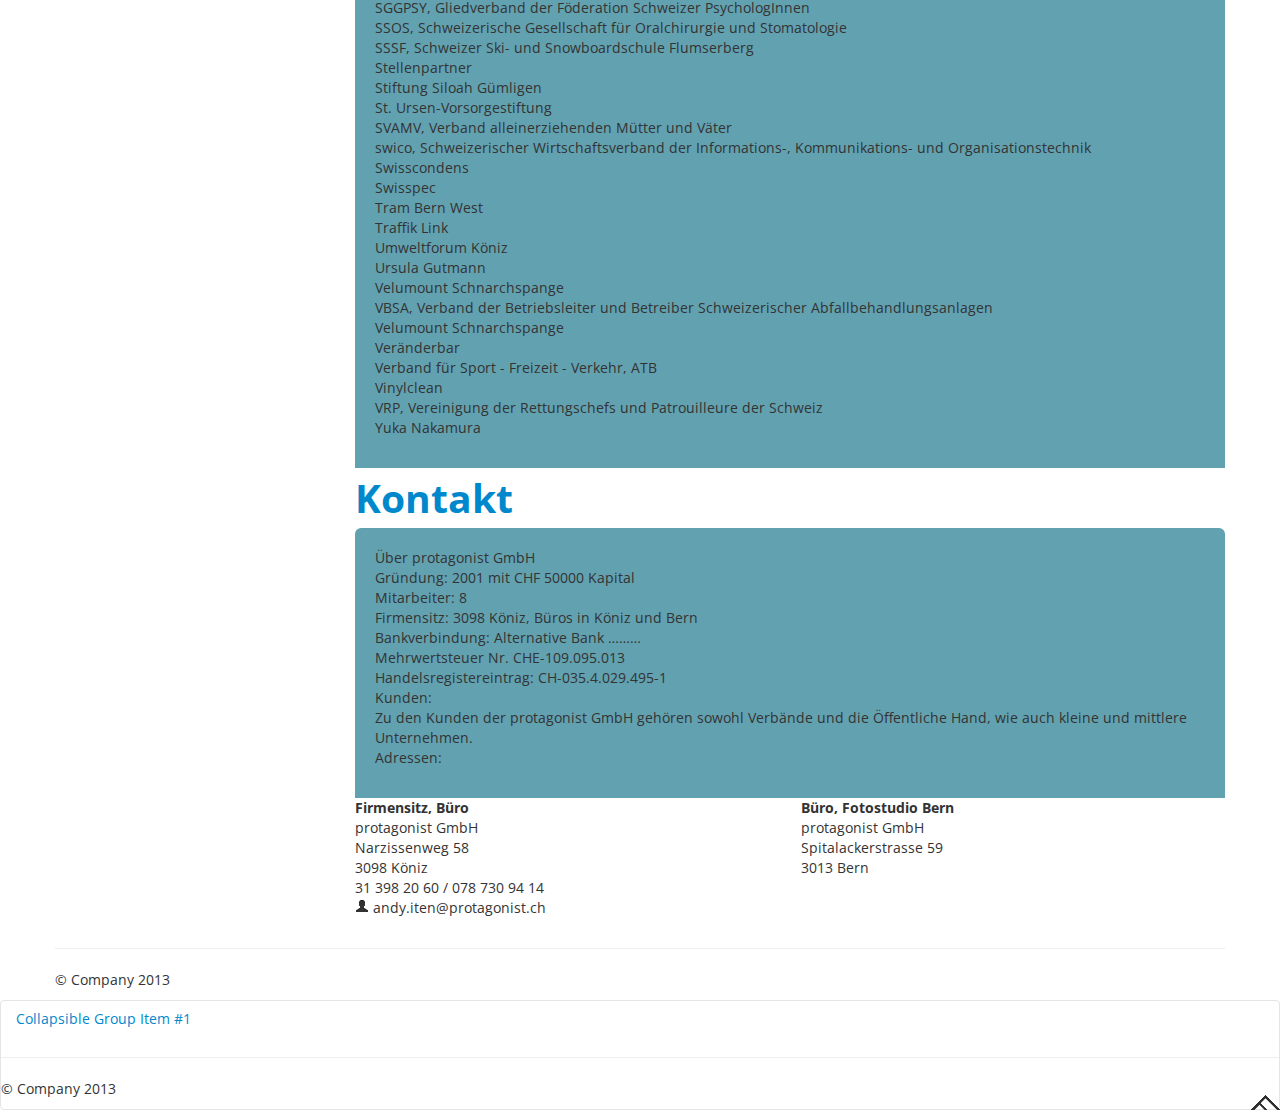
==== commit 0f2d8ba8: "Signed-off-by: protagonistAndy <andy.iten@protagonist.ch>" ====
--- a/index.html
+++ b/index.html
@@ -268,6 +268,7 @@
   Bläsi AG<br />
   BTAG Versicherungsberatung<br />
   Büchi Ueli<br />
+  Bundesamt für Statistik (BFS), Gesundheitsobservatorium<br />
   Cabaret Barquet<br />
   Cantina del Mulino<br />
   Carba Center<br />
@@ -278,6 +279,7 @@
   Delphin GmbH<br />
   Delphin Labor<br />
   Egger Kommunikation<br />
+  Fachhochschule Nordwestschweiz Hochschule für Soziale Arbeit<br />
   ESP Wankdorf<br />
   Fachkraft<br />
   F+W Communications<br />
